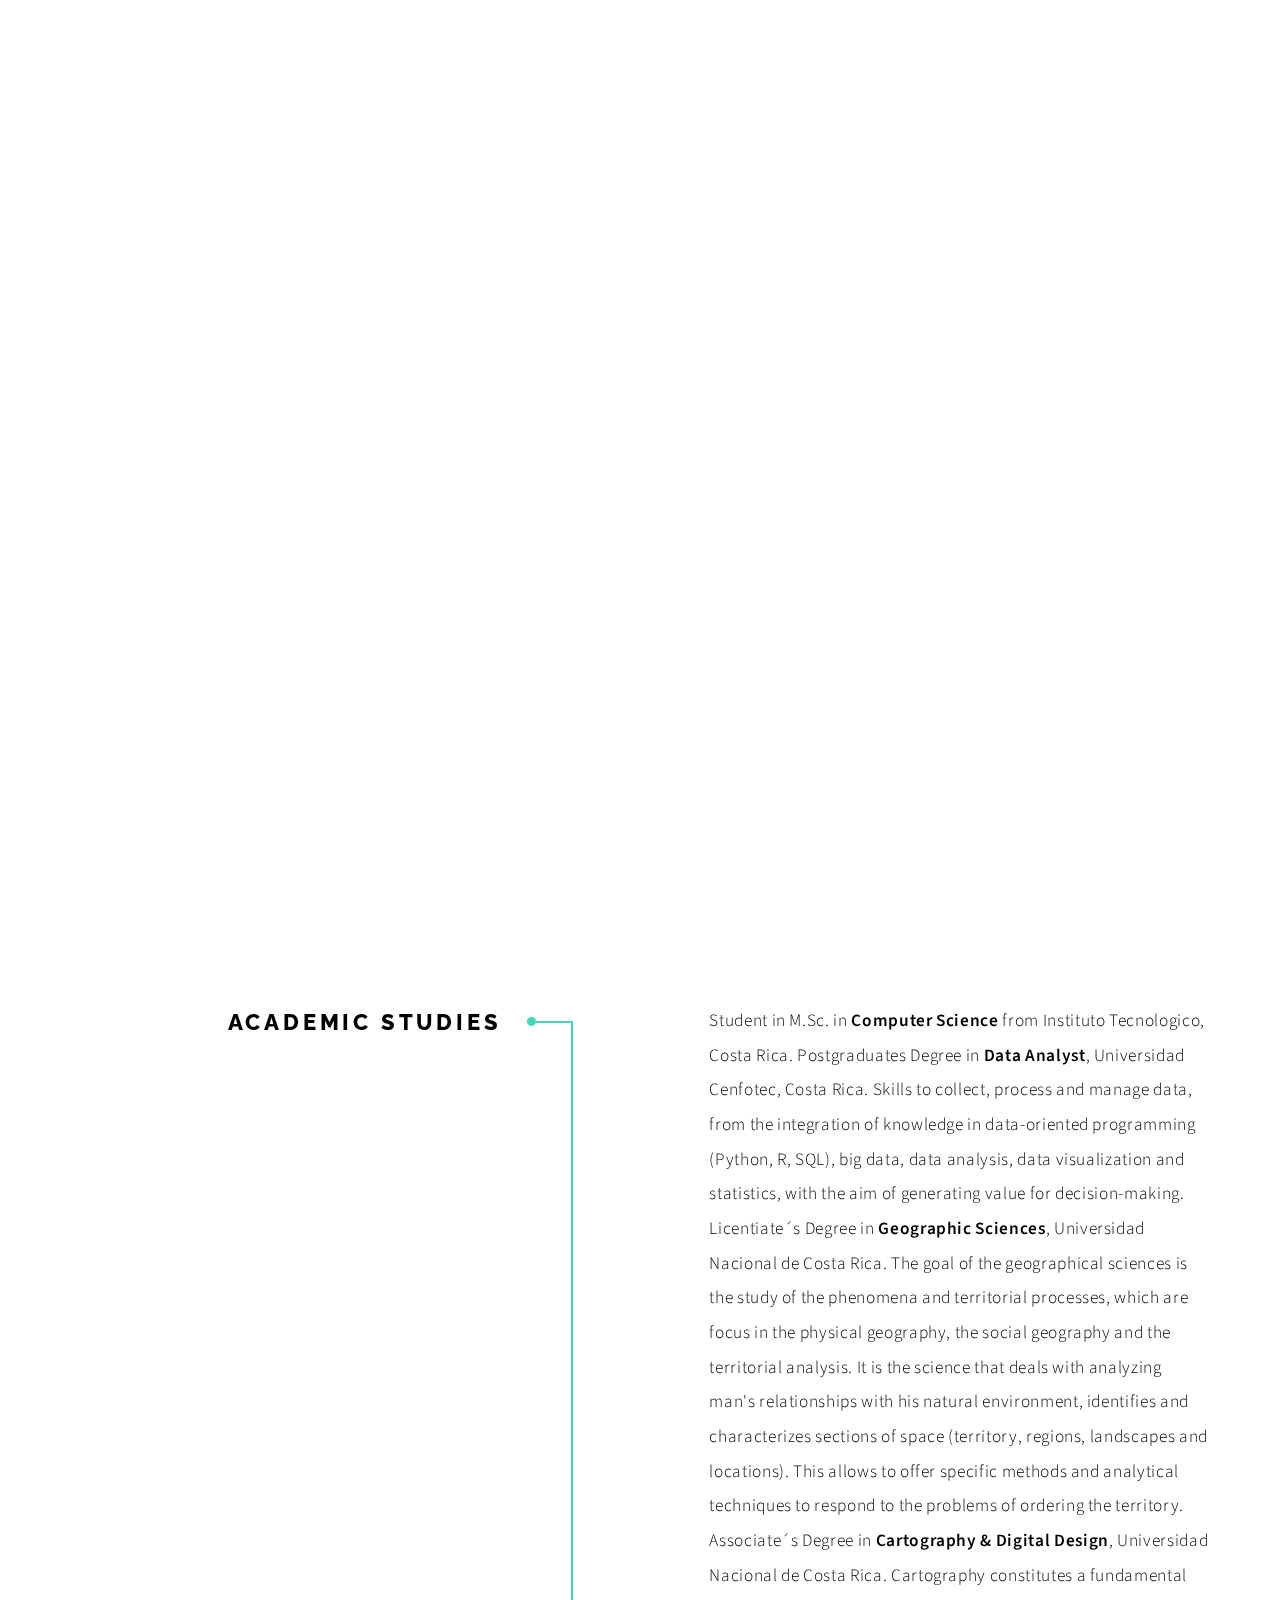
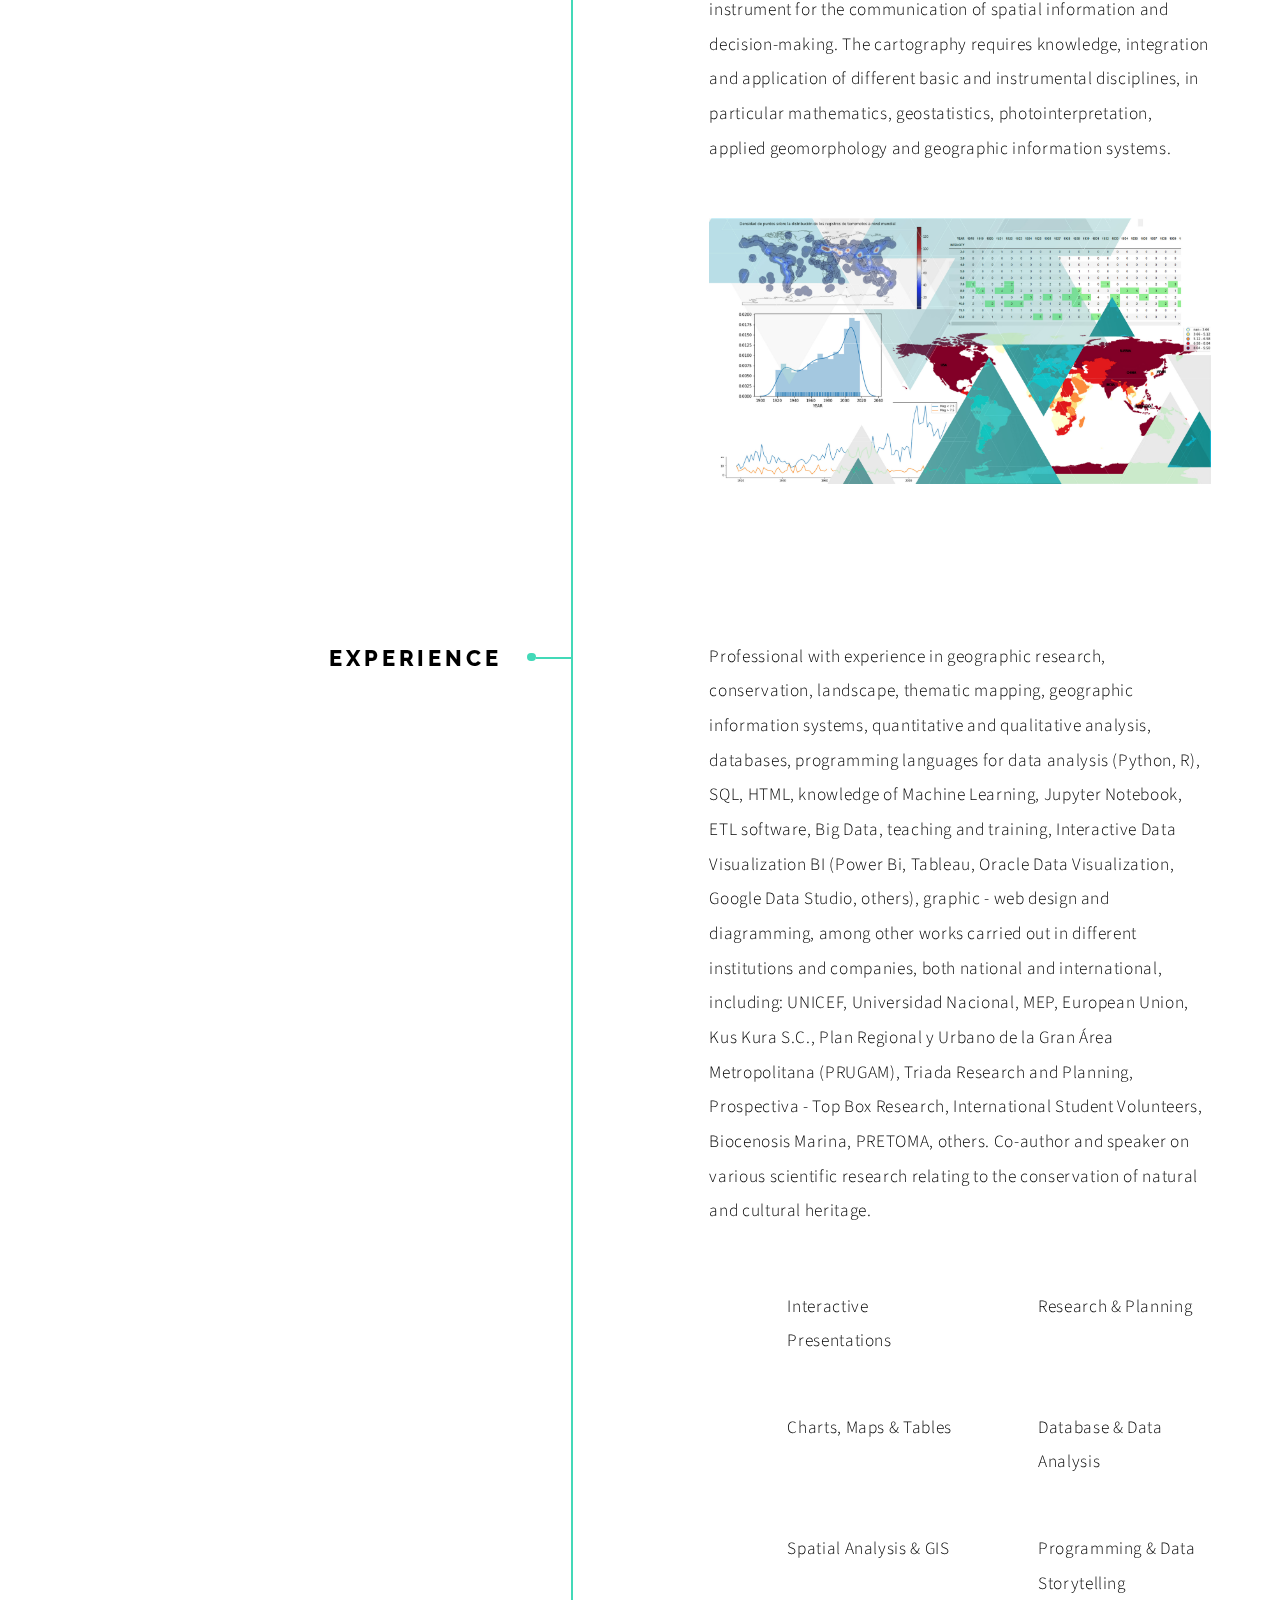
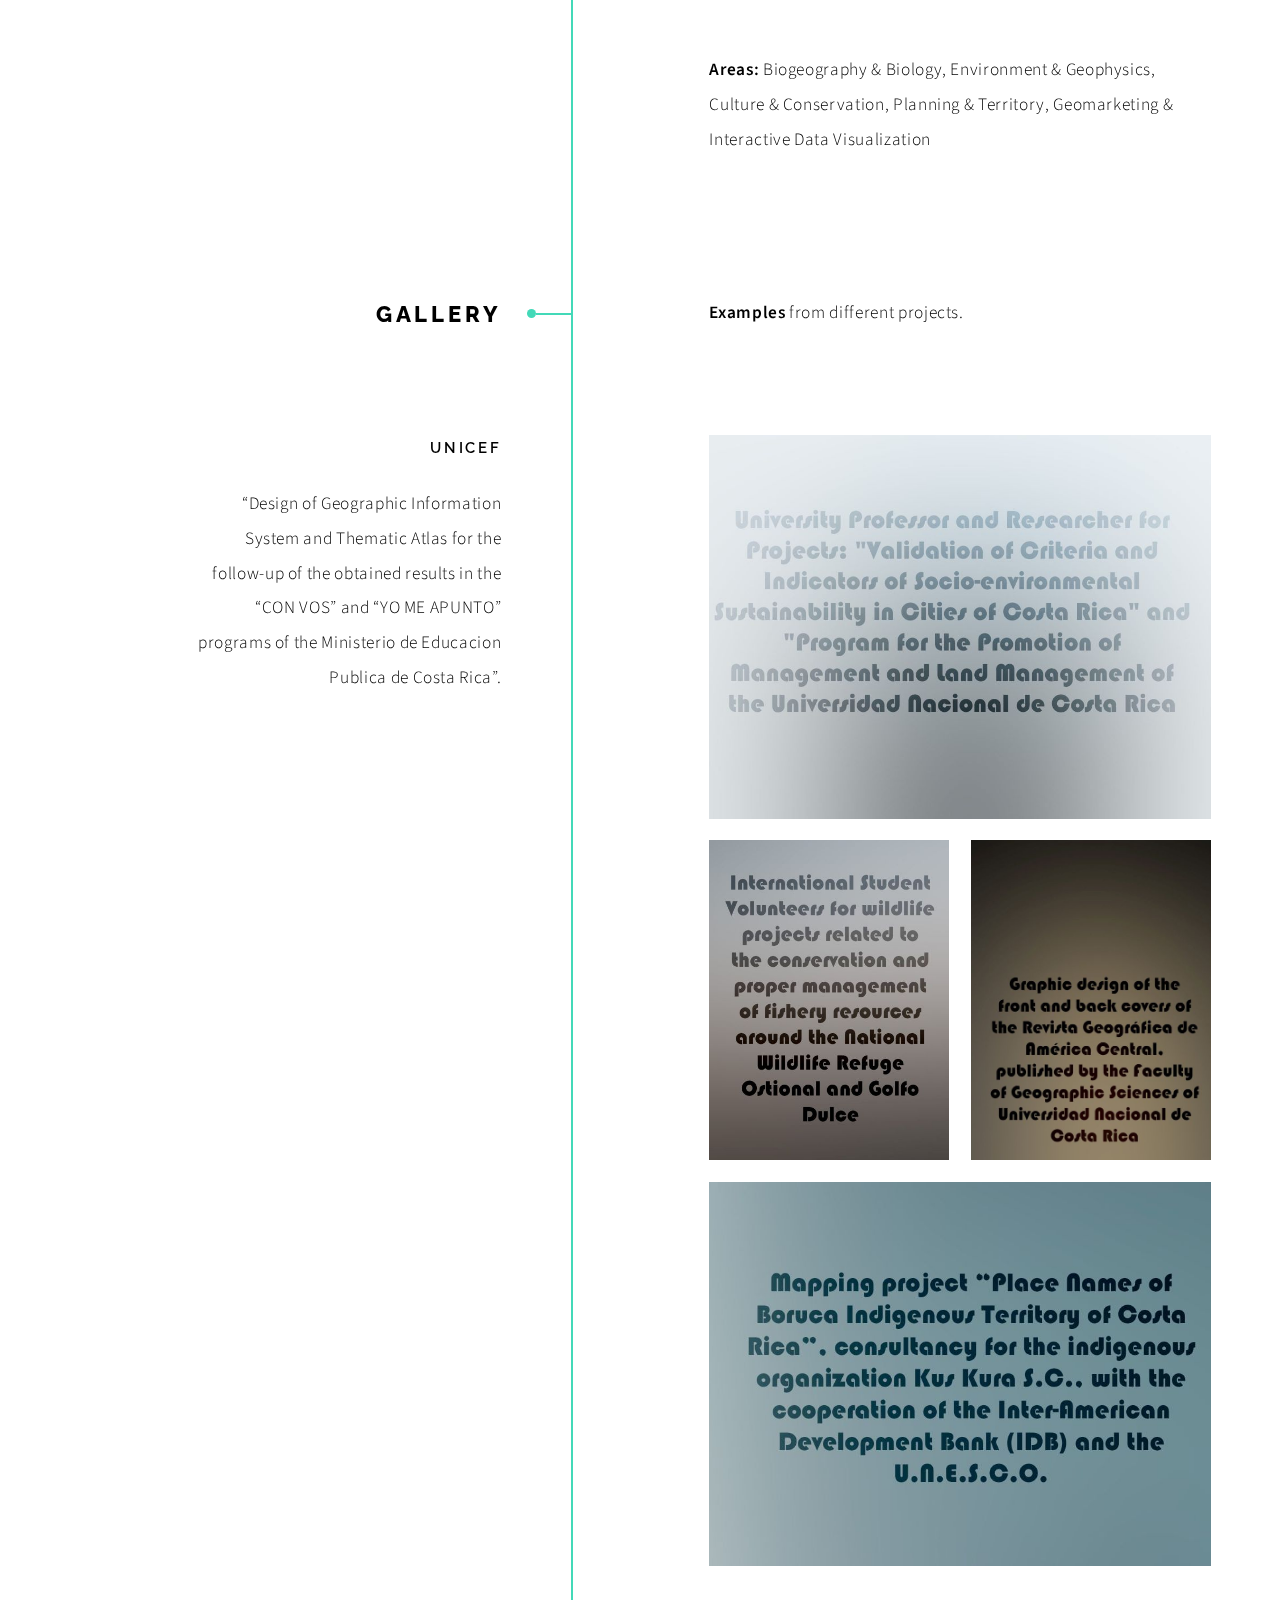
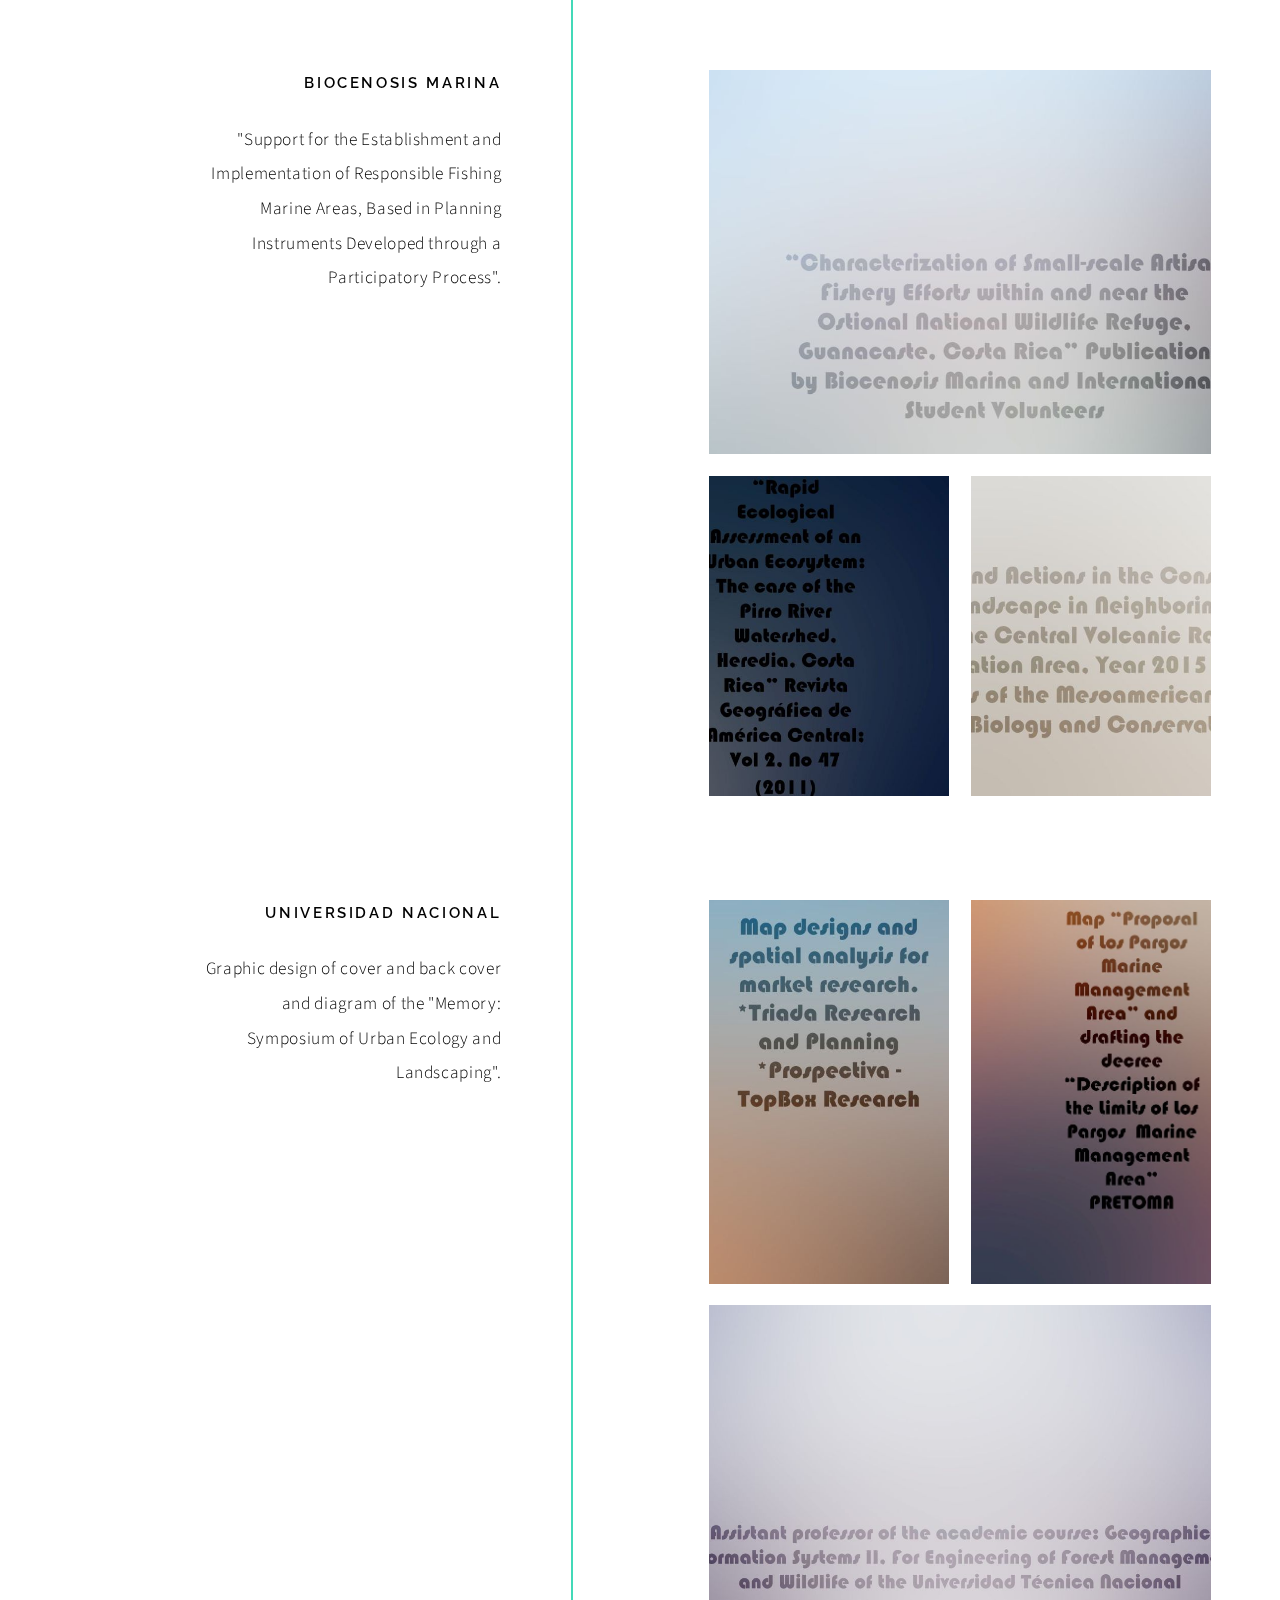
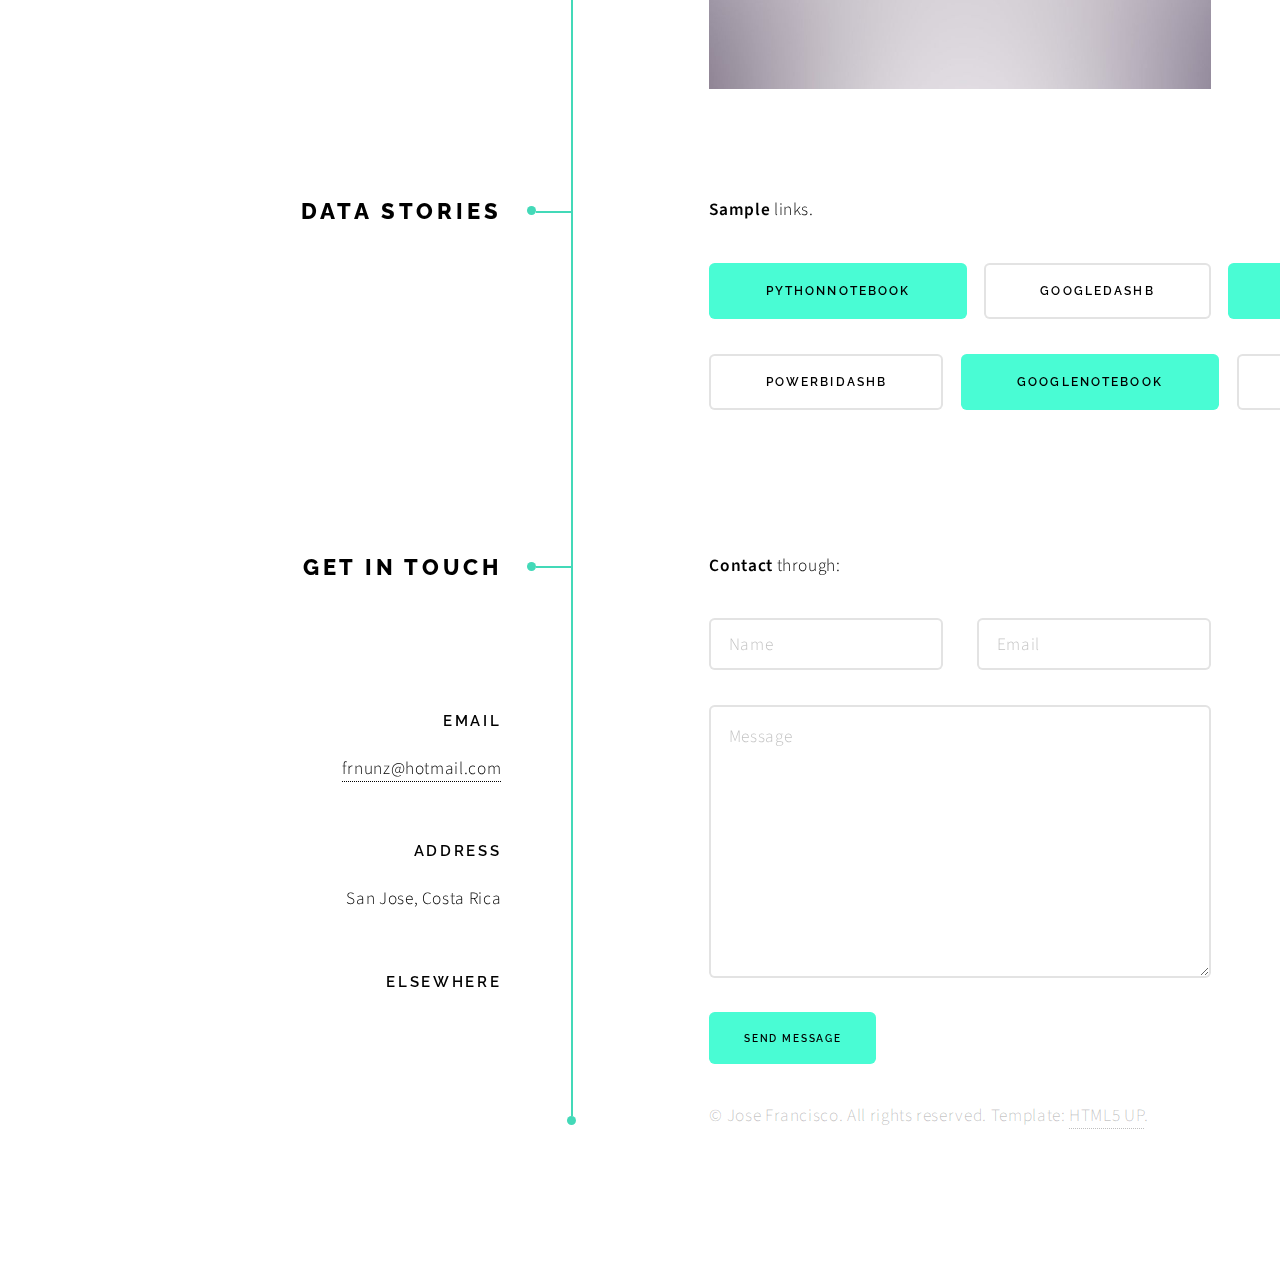
==== index.html @ a0d464d5 "NewChanges" ====
<!DOCTYPE HTML>
<!--
	Paradigm Shift by HTML5 UP
	html5up.net | @ajlkn
	Free for personal and commercial use under the CCA 3.0 license (html5up.net/license)
-->
<html>
	<head>
		<title>Spatial Analysis & Data Analysis: Jose Francisco Nunez Ob</title>
		<meta charset="utf-8" />
		<meta name="viewport" content="width=device-width, initial-scale=1, user-scalable=no" />
		<meta name="description" content="Research in Environment & Conservation, Geomarketing, Geophysical Analysis, Cartography, Geographic Information Systems (GIS), Remote Sensing,  Global Positioning Systems(GPS), Graphic Design, Photography, Databases and Interactive Data Visualization." />
		<meta name="keywords" content="Consultant, Environment & Conservation, Geomarketing, Geophysical Analysis, Cartography, Geographic Information Systems (GIS), Remote Sensing,  Global Positioning Systems(GPS), Graphic Design, Photography, Databases and Interactive Data Visualization" />
		<link rel="stylesheet" href="assets/css/main.css" />
	</head>
	<body class="is-preload">

		<!-- Wrapper -->
			<div id="wrapper">

				<!-- Intro -->
					<section class="intro">
						<header>
							<h1>Jose Francisco<br>Nuñez Obando</h1>
							<h2>Consultant</h2>
							<p>Data Analyst, Geographer, Cartographer & Digital Designer</p>
							<ul class="actions">
								<li><a href="#first" class="arrow scrolly"><span class="label">Next</span></a></li>
							</ul>
						</header>
						<div class="content">
							<span class="image fill" data-position="center"><img src="images/pic01.jpg" alt="" /></span>
						</div>
					</section>

				<!-- Section -->
					<section id="first">
						<header>
							<h2>Academic Studies</h2>
						</header>
						<div class="content">
							<p>Student in M.Sc. in <strong>Computer Science</strong> from Instituto Tecnologico, Costa Rica. Postgraduates Degree in <strong>Data Analyst</strong>, Universidad Cenfotec, Costa Rica. Skills to collect, process and manage data, from the integration of knowledge in data-oriented programming (Python, R, SQL), big data, data analysis, data visualization and statistics, with the aim of generating value for decision-making. Licentiate´s Degree in <strong>Geographic Sciences</strong>, Universidad Nacional de Costa Rica. The goal of the geographical sciences is the study of the phenomena and territorial processes, which are focus in the physical geography, the social geography and the territorial analysis. It is the science that deals with analyzing man's relationships with his natural environment, identifies and characterizes sections of space (territory, regions, landscapes and locations). This allows to offer specific methods and analytical techniques to respond to the problems of ordering the territory. Associate´s Degree in <strong>Cartography & Digital Design</strong>, Universidad Nacional de Costa Rica. Cartography constitutes a fundamental instrument for the communication of spatial information and decision-making. The cartography requires knowledge, integration and application of different basic and instrumental disciplines, in particular mathematics, geostatistics, photointerpretation, applied geomorphology and geographic information systems.</p>
							<span class="image main"><img src="images/pic02.jpg" alt="" /></span>
						</div>
					</section>

				<!-- Section -->
					<section>
						<header>
							<h2>Experience</h2>
						</header>
						<div class="content">
							<p>Professional with experience in geographic research, conservation, landscape, thematic mapping, geographic information systems, quantitative and qualitative analysis, databases, programming languages for data analysis (Python, R), SQL, HTML, knowledge of Machine Learning, Jupyter Notebook, ETL software, Big Data, teaching and training, Interactive Data Visualization BI (Power Bi, Tableau, Oracle Data Visualization, Google Data Studio, others), graphic - web design and diagramming, among other works carried out in different institutions and companies, both national and international, including: UNICEF, Universidad Nacional, MEP, European Union, Kus Kura S.C., Plan Regional y Urbano de la Gran Área Metropolitana (PRUGAM), Triada Research and Planning, Prospectiva - Top Box Research, International Student Volunteers, Biocenosis Marina, PRETOMA, others. Co-author and speaker on various scientific research relating to the conservation of natural and cultural heritage.</p>
							<ul class="feature-icons">
								<li class="icon fa-laptop">Interactive Presentations</li>
								<li class="icon fa-bolt">Research & Planning</li>
								<li class="icon fa-signal">Charts, Maps & Tables</li>
								<li class="icon fa-gear">Database & Data Analysis</li>
								<li class="icon fa-map-marker">Spatial Analysis & GIS</li>
								<li class="icon fa-code">Programming & Data Storytelling</li>
							</ul>
							<p><strong>Areas: </strong>Biogeography & Biology, Environment & Geophysics, Culture & Conservation, Planning & Territory, Geomarketing & Interactive Data Visualization</p>
						</div>
					</section>

				<!-- Section -->
					<section>
						<header>
							<h2>Gallery</h2>
						</header>
						<div class="content">
							<p><strong>Examples</strong> from different projects.</p>

							<!-- Section -->
								<section>
									<header>
										<h3>UNICEF</h3>
										<p>“Design of Geographic Information System and Thematic Atlas for the follow-up of the obtained results in the “CON VOS” and “YO ME APUNTO” programs of the Ministerio de Educacion Publica de Costa Rica”.</p>
									</header>
									<div class="content">
										<div class="gallery">
											<a href="images/gallery/fulls/01.jpg" class="landscape"><img src="images/gallery/thumbs/01.jpg" alt="" /></a>
											<a href="images/gallery/fulls/02.jpg"><img src="images/gallery/thumbs/02.jpg" alt="" /></a>
											<a href="images/gallery/fulls/03.jpg"><img src="images/gallery/thumbs/03.jpg" alt="" /></a>
											<a href="images/gallery/fulls/04.jpg" class="landscape"><img src="images/gallery/thumbs/04.jpg" alt="" /></a>
										</div>
									</div>
								</section>

							<!-- Section -->
								<section>
									<header>
										<h3>Biocenosis Marina</h3>
										<p>"Support for the Establishment and Implementation of Responsible Fishing Marine Areas, Based in Planning Instruments Developed through a Participatory Process".</p>
									</header>
									<div class="content">
										<div class="gallery">
											<a href="images/gallery/fulls/05.jpg" class="landscape"><img src="images/gallery/thumbs/05.jpg" alt="" /></a>
											<a href="images/gallery/fulls/06.jpg"><img src="images/gallery/thumbs/06.jpg" alt="" /></a>
											<a href="images/gallery/fulls/07.jpg"><img src="images/gallery/thumbs/07.jpg" alt="" /></a>
										</div>
									</div>
								</section>

							<!-- Section -->
								<section>
									<header>
										<h3>Universidad Nacional</h3>
										<p>Graphic design of cover and back cover and diagram of the "Memory: Symposium of Urban Ecology and Landscaping".</p>
									</header>
									<div class="content">
										<div class="gallery">
											<a href="images/gallery/fulls/08.jpg" class="portrait"><img src="images/gallery/thumbs/08.jpg" alt="" /></a>
											<a href="images/gallery/fulls/09.jpg" class="portrait"><img src="images/gallery/thumbs/09.jpg" alt="" /></a>
											<a href="images/gallery/fulls/10.jpg" class="landscape"><img src="images/gallery/thumbs/10.jpg" alt="" /></a>
										</div>
									</div>
								</section>

						</div>
					</section>

				<!-- Section -->
					<section>
						<header>
							<h2>Data Stories</h2>
						</header>
						<div class="content">
							<p><strong>Sample</strong> links.</p>
							<ul class="actions">
								<li><a href="https://nbviewer.jupyter.org/github/geoimaginarte/data-analyst/blob/proyectodeinvestigacion/Terremotos-y-sus-consecuencias.ipynb" target="_blank" class="button primary large">PythonNotebook</a></li>
								<li><a href="https://datastudio.google.com/open/11pcQXB9e_WaqwNdPHcKN9AnKB4J5UQNG" target="_blank" class="button large">GoogleDashb</a></li>
								<li><a href="https://geoimaginarte.github.io/mysite/proyecto" target="_blank" class="button primary large">RMarkdown</a></li>
							</ul>
							<ul class="actions">
								<li><a href="https://app.powerbi.com/view?r=eyJrIjoiY2UzYTM2ZTQtYTNiZi00NTQ3LWEwY2EtMWQwNGRmMzlmZTllIiwidCI6ImRmNDgyNDYxLWEyODItNDAxZi1iN2U0LTkzM2Y3ZGU5ZWM0MiIsImMiOjR9" target="_blank" class="button large">PowerBIDashb</a></li>
								<li><a href="https://geoimaginarte.github.io/projects/bioinfo/" target="_blank" class="button primary large">GoogleNotebook</a></li>
								<li><a href="https://geoimaginarte.github.io/projects/dashboard/" target="_blank" class="button large">RDashboard</a></li>
								
							</ul>
						</div>
					</section>

				<!-- Section -->
					<section>
						<header>
							<h2>Get in touch</h2>
						</header>
					
						<div class="content">
							<p><strong>Contact</strong> through:</p>
							<form id="contact-form-face" class="clearfix" action="email.php" method="post">
								<div class="fields">
									<div class="field half">
										<input type="text" name="name" id="name" placeholder="Name" />
									</div>
									<div class="field half">
										<input type="email" name="email" id="email" placeholder="Email" />
									</div>
									<div class="field">
										<textarea name="message" id="message" placeholder="Message" rows="7"></textarea>
									</div>
								</div>
								<ul class="actions">
									<li><input type="submit" value="Send Message" class="button primary" /></li>
								</ul>
							</form>
						</div>
						
						<footer>
							<ul class="items">
								<li>
									<h3>Email</h3>
									<a href="mailto:frnunz@hotmail.com" target="_blank">frnunz@hotmail.com</a>
								</li>
								<li>
									<h3>Address</h3>
									<span>San Jose, Costa Rica</span>
								</li>
								<li>
									<h3>Elsewhere</h3>
									<ul class="icons">
										<li><a href="https://cr.linkedin.com/in/josé-francisco-núñez-obando-ab6a9156" target="_blank" class="icon fa-linkedin"><span class="label">LinkedIn</span></a></li>
									</ul>
								</li>
							</ul>
						</footer>
					</section>

				<!-- Copyright -->
					<div class="copyright">&copy; Jose Francisco. All rights reserved. Template: <a href="https://html5up.net">HTML5 UP</a>.</div>

			</div>

		<!-- Scripts -->
			<script src="assets/js/jquery.min.js"></script>
			<script src="assets/js/jquery.scrolly.min.js"></script>
			<script src="assets/js/browser.min.js"></script>
			<script src="assets/js/breakpoints.min.js"></script>
			<script src="assets/js/util.js"></script>
			<script src="assets/js/main.js"></script>

	</body>
</html>
---- assets/css/main.css ----
@import url(font-awesome.min.css);
@import url("https://fonts.googleapis.com/css?family=Source+Sans+Pro:300,600,700,300i,600i,700i|Raleway:600,800");

/*
	Paradigm Shift by HTML5 UP
	html5up.net | @ajlkn
	Free for personal and commercial use under the CCA 3.0 license (html5up.net/license)
*/

html, body, div, span, applet, object,
iframe, h1, h2, h3, h4, h5, h6, p, blockquote,
pre, a, abbr, acronym, address, big, cite,
code, del, dfn, em, img, ins, kbd, q, s, samp,
small, strike, strong, sub, sup, tt, var, b,
u, i, center, dl, dt, dd, ol, ul, li, fieldset,
form, label, legend, table, caption, tbody,
tfoot, thead, tr, th, td, article, aside,
canvas, details, embed, figure, figcaption,
footer, header, hgroup, menu, nav, output, ruby,
section, summary, time, mark, audio, video {
	margin: 0;
	padding: 0;
	border: 0;
	font-size: 100%;
	font: inherit;
	vertical-align: baseline;}

article, aside, details, figcaption, figure,
footer, header, hgroup, menu, nav, section {
	display: block;}

body {
	line-height: 1;
}

ol, ul {
	list-style: none;
}

blockquote, q {
	quotes: none;
}

	blockquote:before, blockquote:after, q:before, q:after {
		content: '';
		content: none;
	}

table {
	border-collapse: collapse;
	border-spacing: 0;
}

body {
	-webkit-text-size-adjust: none;
}

mark {
	background-color: transparent;
	color: inherit;
}

input::-moz-focus-inner {
	border: 0;
	padding: 0;
}

input, select, textarea {
	-moz-appearance: none;
	-webkit-appearance: none;
	-ms-appearance: none;
	appearance: none;
}

/* Basic */

	@-ms-viewport {
		width: device-width;
	}

	body {
		-ms-overflow-style: scrollbar;
	}

	@media screen and (max-width: 480px) {

		html, body {
			min-width: 320px;
		}

	}

	html {
		box-sizing: border-box;
	}

	*, *:before, *:after {
		box-sizing: inherit;
	}

	html {
		overflow-x: hidden;
	}

	body {
		background: #ffffff;
		overflow-x: hidden;
	}

		body.is-preload *, body.is-preload *:before, body.is-preload *:after {
			-moz-animation: none !important;
			-webkit-animation: none !important;
			-ms-animation: none !important;
			animation: none !important;
			-moz-transition: none !important;
			-webkit-transition: none !important;
			-ms-transition: none !important;
			transition: none !important;
		}

/* Typography */

	html {
		font-size: 18pt;
	}

		@media screen and (max-width: 1920px) {

			html {
				font-size: 13pt;
			}

		}

		@media screen and (max-width: 1152px) {

			html {
				font-size: 14pt;
			}

		}

		@media screen and (max-width: 736px) {

			html {
				font-size: 12pt;
			}

		}

		@media screen and (max-width: 480px) {

			html {
				font-size: 11pt;
			}

		}

	body {
		background-color: #ffffff;
		color: #000000;
	}

	body, input, select, textarea {
		color: #000000;
		font-family: "Source Sans Pro", Helvetica, sans-serif;
		font-size: 1rem;
		font-weight: 300;
		letter-spacing: 0.0375em;
		line-height: 2;
	}

	a {
		-moz-transition: border-bottom-color 0.25s ease-in-out;
		-webkit-transition: border-bottom-color 0.25s ease-in-out;
		-ms-transition: border-bottom-color 0.25s ease-in-out;
		transition: border-bottom-color 0.25s ease-in-out;
		text-decoration: none;
		color: #000000;
		border-bottom: dotted 1px;
	}

		a:hover {
			text-decoration: none;
			border-bottom-color: transparent;
		}

	strong, b {
		font-weight: 600;
		color: #000000;
	}

	em, i {
		font-style: italic;
	}

	p {
		margin: 0 0 2rem 0;
	}

	h1, h2, h3, h4, h5, h6 {
		color: #000000;
		font-family: "Raleway", Helvetica, sans-serif;
		font-weight: 600;
		letter-spacing: 0.175em;
		line-height: 1.75;
		margin: 0 0 1.5rem 0;
		text-transform: uppercase;
	}

		h1 a, h2 a, h3 a, h4 a, h5 a, h6 a {
			color: inherit;
			text-decoration: none;
		}

	h1 {
		font-family: "Source Sans Pro", Helvetica, sans-serif;
		font-size: 5rem;
		font-weight: 700;
		letter-spacing: -0.05em;
		line-height: 1.1;
		margin: 0 0 1.5rem 0;
		text-transform: none;
	}

	h2 {
		font-size: 1.25rem;
		font-weight: 800;
		margin: 0 0 2rem 0;
	}

	h3 {
		font-size: 0.875rem;
	}

	h4 {
		font-size: 0.875rem;
	}

	h5 {
		font-size: 0.75rem;
	}

	h6 {
		font-size: 0.625rem;
	}

	@media screen and (max-width: 736px) {

		h1 {
			font-size: 4.5rem;
			line-height: 1.1;
		}

		h2 {
			font-size: 1.25rem;
			line-height: 1.7;
		}

		h3 {
			font-size: 0.9rem;
		}

		h4 {
			font-size: 0.75rem;
		}

		h5 {
			font-size: 0.675rem;
		}

	}

	@media screen and (max-width: 360px) {

		h1 {
			font-size: 3.75rem;
		}

		h2 {
			font-size: 1.125rem;
		}

		h3 {
			font-size: 0.8rem;
		}

		h4 {
			font-size: 0.675rem;
		}

		h5 {
			font-size: 0.675rem;
		}

	}

	sub {
		font-size: 0.8rem;
		position: relative;
		top: 0.5rem;
	}

	sup {
		font-size: 0.8rem;
		position: relative;
		top: -0.5rem;
	}

	blockquote {
		border-left: solid 0.5rem rgba(144, 144, 144, 0.25);
		font-style: italic;
		margin: 0 0 2rem 0;
		padding: 1rem 0 1rem 2rem;
	}

	code {
		background: rgba(144, 144, 144, 0.1);
		border-radius: 0.325rem;
		font-family: "Courier New", monospace;
		font-size: 0.9rem;
		margin: 0 0.25rem;
		padding: 0.25rem 0.65rem;
	}

	pre {
		-webkit-overflow-scrolling: touch;
		font-family: "Courier New", monospace;
		font-size: 0.9rem;
		margin: 0 0 2rem 0;
		width: 100%;
	}

		pre code {
			display: block;
			line-height: 1.75;
			padding: 1rem 1.5rem;
			overflow-x: auto;
		}

	hr {
		border: 0;
		border-bottom: solid 2px rgba(144, 144, 144, 0.25);
		margin: 3rem 0;
	}

		hr.major {
			margin: 5rem 0;
		}

		@media screen and (max-width: 736px) {

			hr.major {
				margin: 3rem 0;
			}

		}

/* Row */

	.row {
		display: flex;
		flex-wrap: wrap;
		box-sizing: border-box;
		align-items: stretch;
	}

		.row > * {
			box-sizing: border-box;
		}

		.row.gtr-uniform > * > :last-child {
			margin-bottom: 0;
		}

		.row.aln-left {
			justify-content: flex-start;
		}

		.row.aln-center {
			justify-content: center;
		}

		.row.aln-right {
			justify-content: flex-end;
		}

		.row.aln-top {
			align-items: flex-start;
		}

		.row.aln-middle {
			align-items: center;
		}

		.row.aln-bottom {
			align-items: flex-end;
		}

		.row > .imp {
			order: -1;
		}

		.row > .col-1 {
			width: 8.3333333333%;
		}

		.row > .off-1 {
			margin-left: 8.3333333333%;
		}

		.row > .col-2 {
			width: 16.6666666667%;
		}

		.row > .off-2 {
			margin-left: 16.6666666667%;
		}

		.row > .col-3 {
			width: 25%;
		}

		.row > .off-3 {
			margin-left: 25%;
		}

		.row > .col-4 {
			width: 33.3333333333%;
		}

		.row > .off-4 {
			margin-left: 33.3333333333%;
		}

		.row > .col-5 {
			width: 41.6666666667%;
		}

		.row > .off-5 {
			margin-left: 41.6666666667%;
		}

		.row > .col-6 {
			width: 50%;
		}

		.row > .off-6 {
			margin-left: 50%;
		}

		.row > .col-7 {
			width: 58.3333333333%;
		}

		.row > .off-7 {
			margin-left: 58.3333333333%;
		}

		.row > .col-8 {
			width: 66.6666666667%;
		}

		.row > .off-8 {
			margin-left: 66.6666666667%;
		}

		.row > .col-9 {
			width: 75%;
		}

		.row > .off-9 {
			margin-left: 75%;
		}

		.row > .col-10 {
			width: 83.3333333333%;
		}

		.row > .off-10 {
			margin-left: 83.3333333333%;
		}

		.row > .col-11 {
			width: 91.6666666667%;
		}

		.row > .off-11 {
			margin-left: 91.6666666667%;
		}

		.row > .col-12 {
			width: 100%;
		}

		.row > .off-12 {
			margin-left: 100%;
		}

		.row.gtr-0 {
			margin-top: 0;
			margin-left: 0rem;
		}

			.row.gtr-0 > * {
				padding: 0 0 0 0rem;
			}

			.row.gtr-0.gtr-uniform {
				margin-top: 0rem;
			}

				.row.gtr-0.gtr-uniform > * {
					padding-top: 0rem;
				}

		.row.gtr-25 {
			margin-top: 0;
			margin-left: -0.5rem;
		}

			.row.gtr-25 > * {
				padding: 0 0 0 0.5rem;
			}

			.row.gtr-25.gtr-uniform {
				margin-top: -0.5rem;
			}

				.row.gtr-25.gtr-uniform > * {
					padding-top: 0.5rem;
				}

		.row.gtr-50 {
			margin-top: 0;
			margin-left: -1rem;
		}

			.row.gtr-50 > * {
				padding: 0 0 0 1rem;
			}

			.row.gtr-50.gtr-uniform {
				margin-top: -1rem;
			}

				.row.gtr-50.gtr-uniform > * {
					padding-top: 1rem;
				}

		.row {
			margin-top: 0;
			margin-left: -2rem;
		}

			.row > * {
				padding: 0 0 0 2rem;
			}

			.row.gtr-uniform {
				margin-top: -2rem;
			}

				.row.gtr-uniform > * {
					padding-top: 2rem;
				}

		.row.gtr-150 {
			margin-top: 0;
			margin-left: -3rem;
		}

			.row.gtr-150 > * {
				padding: 0 0 0 3rem;
			}

			.row.gtr-150.gtr-uniform {
				margin-top: -3rem;
			}

				.row.gtr-150.gtr-uniform > * {
					padding-top: 3rem;
				}

		.row.gtr-200 {
			margin-top: 0;
			margin-left: -4rem;
		}

			.row.gtr-200 > * {
				padding: 0 0 0 4rem;
			}

			.row.gtr-200.gtr-uniform {
				margin-top: -4rem;
			}

				.row.gtr-200.gtr-uniform > * {
					padding-top: 4rem;
				}

		@media screen and (max-width: 1920px) {

			.row {
				display: flex;
				flex-wrap: wrap;
				box-sizing: border-box;
				align-items: stretch;
			}

				.row > * {
					box-sizing: border-box;
				}

				.row.gtr-uniform > * > :last-child {
					margin-bottom: 0;
				}

				.row.aln-left {
					justify-content: flex-start;
				}

				.row.aln-center {
					justify-content: center;
				}

				.row.aln-right {
					justify-content: flex-end;
				}

				.row.aln-top {
					align-items: flex-start;
				}

				.row.aln-middle {
					align-items: center;
				}

				.row.aln-bottom {
					align-items: flex-end;
				}

				.row > .imp-xlarge {
					order: -1;
				}

				.row > .col-1-xlarge {
					width: 8.3333333333%;
				}

				.row > .off-1-xlarge {
					margin-left: 8.3333333333%;
				}

				.row > .col-2-xlarge {
					width: 16.6666666667%;
				}

				.row > .off-2-xlarge {
					margin-left: 16.6666666667%;
				}

				.row > .col-3-xlarge {
					width: 25%;
				}

				.row > .off-3-xlarge {
					margin-left: 25%;
				}

				.row > .col-4-xlarge {
					width: 33.3333333333%;
				}

				.row > .off-4-xlarge {
					margin-left: 33.3333333333%;
				}

				.row > .col-5-xlarge {
					width: 41.6666666667%;
				}

				.row > .off-5-xlarge {
					margin-left: 41.6666666667%;
				}

				.row > .col-6-xlarge {
					width: 50%;
				}

				.row > .off-6-xlarge {
					margin-left: 50%;
				}

				.row > .col-7-xlarge {
					width: 58.3333333333%;
				}

				.row > .off-7-xlarge {
					margin-left: 58.3333333333%;
				}

				.row > .col-8-xlarge {
					width: 66.6666666667%;
				}

				.row > .off-8-xlarge {
					margin-left: 66.6666666667%;
				}

				.row > .col-9-xlarge {
					width: 75%;
				}

				.row > .off-9-xlarge {
					margin-left: 75%;
				}

				.row > .col-10-xlarge {
					width: 83.3333333333%;
				}

				.row > .off-10-xlarge {
					margin-left: 83.3333333333%;
				}

				.row > .col-11-xlarge {
					width: 91.6666666667%;
				}

				.row > .off-11-xlarge {
					margin-left: 91.6666666667%;
				}

				.row > .col-12-xlarge {
					width: 100%;
				}

				.row > .off-12-xlarge {
					margin-left: 100%;
				}

				.row.gtr-0 {
					margin-top: 0;
					margin-left: 0rem;
				}

					.row.gtr-0 > * {
						padding: 0 0 0 0rem;
					}

					.row.gtr-0.gtr-uniform {
						margin-top: 0rem;
					}

						.row.gtr-0.gtr-uniform > * {
							padding-top: 0rem;
						}

				.row.gtr-25 {
					margin-top: 0;
					margin-left: -0.5rem;
				}

					.row.gtr-25 > * {
						padding: 0 0 0 0.5rem;
					}

					.row.gtr-25.gtr-uniform {
						margin-top: -0.5rem;
					}

						.row.gtr-25.gtr-uniform > * {
							padding-top: 0.5rem;
						}

				.row.gtr-50 {
					margin-top: 0;
					margin-left: -1rem;
				}

					.row.gtr-50 > * {
						padding: 0 0 0 1rem;
					}

					.row.gtr-50.gtr-uniform {
						margin-top: -1rem;
					}

						.row.gtr-50.gtr-uniform > * {
							padding-top: 1rem;
						}

				.row {
					margin-top: 0;
					margin-left: -2rem;
				}

					.row > * {
						padding: 0 0 0 2rem;
					}

					.row.gtr-uniform {
						margin-top: -2rem;
					}

						.row.gtr-uniform > * {
							padding-top: 2rem;
						}

				.row.gtr-150 {
					margin-top: 0;
					margin-left: -3rem;
				}

					.row.gtr-150 > * {
						padding: 0 0 0 3rem;
					}

					.row.gtr-150.gtr-uniform {
						margin-top: -3rem;
					}

						.row.gtr-150.gtr-uniform > * {
							padding-top: 3rem;
						}

				.row.gtr-200 {
					margin-top: 0;
					margin-left: -4rem;
				}

					.row.gtr-200 > * {
						padding: 0 0 0 4rem;
					}

					.row.gtr-200.gtr-uniform {
						margin-top: -4rem;
					}

						.row.gtr-200.gtr-uniform > * {
							padding-top: 4rem;
						}

		}

		@media screen and (max-width: 1280px) {

			.row {
				display: flex;
				flex-wrap: wrap;
				box-sizing: border-box;
				align-items: stretch;
			}

				.row > * {
					box-sizing: border-box;
				}

				.row.gtr-uniform > * > :last-child {
					margin-bottom: 0;
				}

				.row.aln-left {
					justify-content: flex-start;
				}

				.row.aln-center {
					justify-content: center;
				}

				.row.aln-right {
					justify-content: flex-end;
				}

				.row.aln-top {
					align-items: flex-start;
				}

				.row.aln-middle {
					align-items: center;
				}

				.row.aln-bottom {
					align-items: flex-end;
				}

				.row > .imp-large {
					order: -1;
				}

				.row > .col-1-large {
					width: 8.3333333333%;
				}

				.row > .off-1-large {
					margin-left: 8.3333333333%;
				}

				.row > .col-2-large {
					width: 16.6666666667%;
				}

				.row > .off-2-large {
					margin-left: 16.6666666667%;
				}

				.row > .col-3-large {
					width: 25%;
				}

				.row > .off-3-large {
					margin-left: 25%;
				}

				.row > .col-4-large {
					width: 33.3333333333%;
				}

				.row > .off-4-large {
					margin-left: 33.3333333333%;
				}

				.row > .col-5-large {
					width: 41.6666666667%;
				}

				.row > .off-5-large {
					margin-left: 41.6666666667%;
				}

				.row > .col-6-large {
					width: 50%;
				}

				.row > .off-6-large {
					margin-left: 50%;
				}

				.row > .col-7-large {
					width: 58.3333333333%;
				}

				.row > .off-7-large {
					margin-left: 58.3333333333%;
				}

				.row > .col-8-large {
					width: 66.6666666667%;
				}

				.row > .off-8-large {
					margin-left: 66.6666666667%;
				}

				.row > .col-9-large {
					width: 75%;
				}

				.row > .off-9-large {
					margin-left: 75%;
				}

				.row > .col-10-large {
					width: 83.3333333333%;
				}

				.row > .off-10-large {
					margin-left: 83.3333333333%;
				}

				.row > .col-11-large {
					width: 91.6666666667%;
				}

				.row > .off-11-large {
					margin-left: 91.6666666667%;
				}

				.row > .col-12-large {
					width: 100%;
				}

				.row > .off-12-large {
					margin-left: 100%;
				}

				.row.gtr-0 {
					margin-top: 0;
					margin-left: 0rem;
				}

					.row.gtr-0 > * {
						padding: 0 0 0 0rem;
					}

					.row.gtr-0.gtr-uniform {
						margin-top: 0rem;
					}

						.row.gtr-0.gtr-uniform > * {
							padding-top: 0rem;
						}

				.row.gtr-25 {
					margin-top: 0;
					margin-left: -0.375rem;
				}

					.row.gtr-25 > * {
						padding: 0 0 0 0.375rem;
					}

					.row.gtr-25.gtr-uniform {
						margin-top: -0.375rem;
					}

						.row.gtr-25.gtr-uniform > * {
							padding-top: 0.375rem;
						}

				.row.gtr-50 {
					margin-top: 0;
					margin-left: -0.75rem;
				}

					.row.gtr-50 > * {
						padding: 0 0 0 0.75rem;
					}

					.row.gtr-50.gtr-uniform {
						margin-top: -0.75rem;
					}

						.row.gtr-50.gtr-uniform > * {
							padding-top: 0.75rem;
						}

				.row {
					margin-top: 0;
					margin-left: -1.5rem;
				}

					.row > * {
						padding: 0 0 0 1.5rem;
					}

					.row.gtr-uniform {
						margin-top: -1.5rem;
					}

						.row.gtr-uniform > * {
							padding-top: 1.5rem;
						}

				.row.gtr-150 {
					margin-top: 0;
					margin-left: -2.25rem;
				}

					.row.gtr-150 > * {
						padding: 0 0 0 2.25rem;
					}

					.row.gtr-150.gtr-uniform {
						margin-top: -2.25rem;
					}

						.row.gtr-150.gtr-uniform > * {
							padding-top: 2.25rem;
						}

				.row.gtr-200 {
					margin-top: 0;
					margin-left: -3rem;
				}

					.row.gtr-200 > * {
						padding: 0 0 0 3rem;
					}

					.row.gtr-200.gtr-uniform {
						margin-top: -3rem;
					}

						.row.gtr-200.gtr-uniform > * {
							padding-top: 3rem;
						}

		}

		@media screen and (max-width: 1152px) {

			.row {
				display: flex;
				flex-wrap: wrap;
				box-sizing: border-box;
				align-items: stretch;
			}

				.row > * {
					box-sizing: border-box;
				}

				.row.gtr-uniform > * > :last-child {
					margin-bottom: 0;
				}

				.row.aln-left {
					justify-content: flex-start;
				}

				.row.aln-center {
					justify-content: center;
				}

				.row.aln-right {
					justify-content: flex-end;
				}

				.row.aln-top {
					align-items: flex-start;
				}

				.row.aln-middle {
					align-items: center;
				}

				.row.aln-bottom {
					align-items: flex-end;
				}

				.row > .imp-medium {
					order: -1;
				}

				.row > .col-1-medium {
					width: 8.3333333333%;
				}

				.row > .off-1-medium {
					margin-left: 8.3333333333%;
				}

				.row > .col-2-medium {
					width: 16.6666666667%;
				}

				.row > .off-2-medium {
					margin-left: 16.6666666667%;
				}

				.row > .col-3-medium {
					width: 25%;
				}

				.row > .off-3-medium {
					margin-left: 25%;
				}

				.row > .col-4-medium {
					width: 33.3333333333%;
				}

				.row > .off-4-medium {
					margin-left: 33.3333333333%;
				}

				.row > .col-5-medium {
					width: 41.6666666667%;
				}

				.row > .off-5-medium {
					margin-left: 41.6666666667%;
				}

				.row > .col-6-medium {
					width: 50%;
				}

				.row > .off-6-medium {
					margin-left: 50%;
				}

				.row > .col-7-medium {
					width: 58.3333333333%;
				}

				.row > .off-7-medium {
					margin-left: 58.3333333333%;
				}

				.row > .col-8-medium {
					width: 66.6666666667%;
				}

				.row > .off-8-medium {
					margin-left: 66.6666666667%;
				}

				.row > .col-9-medium {
					width: 75%;
				}

				.row > .off-9-medium {
					margin-left: 75%;
				}

				.row > .col-10-medium {
					width: 83.3333333333%;
				}

				.row > .off-10-medium {
					margin-left: 83.3333333333%;
				}

				.row > .col-11-medium {
					width: 91.6666666667%;
				}

				.row > .off-11-medium {
					margin-left: 91.6666666667%;
				}

				.row > .col-12-medium {
					width: 100%;
				}

				.row > .off-12-medium {
					margin-left: 100%;
				}

				.row.gtr-0 {
					margin-top: 0;
					margin-left: 0rem;
				}

					.row.gtr-0 > * {
						padding: 0 0 0 0rem;
					}

					.row.gtr-0.gtr-uniform {
						margin-top: 0rem;
					}

						.row.gtr-0.gtr-uniform > * {
							padding-top: 0rem;
						}

				.row.gtr-25 {
					margin-top: 0;
					margin-left: -0.375rem;
				}

					.row.gtr-25 > * {
						padding: 0 0 0 0.375rem;
					}

					.row.gtr-25.gtr-uniform {
						margin-top: -0.375rem;
					}

						.row.gtr-25.gtr-uniform > * {
							padding-top: 0.375rem;
						}

				.row.gtr-50 {
					margin-top: 0;
					margin-left: -0.75rem;
				}

					.row.gtr-50 > * {
						padding: 0 0 0 0.75rem;
					}

					.row.gtr-50.gtr-uniform {
						margin-top: -0.75rem;
					}

						.row.gtr-50.gtr-uniform > * {
							padding-top: 0.75rem;
						}

				.row {
					margin-top: 0;
					margin-left: -1.5rem;
				}

					.row > * {
						padding: 0 0 0 1.5rem;
					}

					.row.gtr-uniform {
						margin-top: -1.5rem;
					}

						.row.gtr-uniform > * {
							padding-top: 1.5rem;
						}

				.row.gtr-150 {
					margin-top: 0;
					margin-left: -2.25rem;
				}

					.row.gtr-150 > * {
						padding: 0 0 0 2.25rem;
					}

					.row.gtr-150.gtr-uniform {
						margin-top: -2.25rem;
					}

						.row.gtr-150.gtr-uniform > * {
							padding-top: 2.25rem;
						}

				.row.gtr-200 {
					margin-top: 0;
					margin-left: -3rem;
				}

					.row.gtr-200 > * {
						padding: 0 0 0 3rem;
					}

					.row.gtr-200.gtr-uniform {
						margin-top: -3rem;
					}

						.row.gtr-200.gtr-uniform > * {
							padding-top: 3rem;
						}

		}

		@media screen and (max-width: 736px) {

			.row {
				display: flex;
				flex-wrap: wrap;
				box-sizing: border-box;
				align-items: stretch;
			}

				.row > * {
					box-sizing: border-box;
				}

				.row.gtr-uniform > * > :last-child {
					margin-bottom: 0;
				}

				.row.aln-left {
					justify-content: flex-start;
				}

				.row.aln-center {
					justify-content: center;
				}

				.row.aln-right {
					justify-content: flex-end;
				}

				.row.aln-top {
					align-items: flex-start;
				}

				.row.aln-middle {
					align-items: center;
				}

				.row.aln-bottom {
					align-items: flex-end;
				}

				.row > .imp-small {
					order: -1;
				}

				.row > .col-1-small {
					width: 8.3333333333%;
				}

				.row > .off-1-small {
					margin-left: 8.3333333333%;
				}

				.row > .col-2-small {
					width: 16.6666666667%;
				}

				.row > .off-2-small {
					margin-left: 16.6666666667%;
				}

				.row > .col-3-small {
					width: 25%;
				}

				.row > .off-3-small {
					margin-left: 25%;
				}

				.row > .col-4-small {
					width: 33.3333333333%;
				}

				.row > .off-4-small {
					margin-left: 33.3333333333%;
				}

				.row > .col-5-small {
					width: 41.6666666667%;
				}

				.row > .off-5-small {
					margin-left: 41.6666666667%;
				}

				.row > .col-6-small {
					width: 50%;
				}

				.row > .off-6-small {
					margin-left: 50%;
				}

				.row > .col-7-small {
					width: 58.3333333333%;
				}

				.row > .off-7-small {
					margin-left: 58.3333333333%;
				}

				.row > .col-8-small {
					width: 66.6666666667%;
				}

				.row > .off-8-small {
					margin-left: 66.6666666667%;
				}

				.row > .col-9-small {
					width: 75%;
				}

				.row > .off-9-small {
					margin-left: 75%;
				}

				.row > .col-10-small {
					width: 83.3333333333%;
				}

				.row > .off-10-small {
					margin-left: 83.3333333333%;
				}

				.row > .col-11-small {
					width: 91.6666666667%;
				}

				.row > .off-11-small {
					margin-left: 91.6666666667%;
				}

				.row > .col-12-small {
					width: 100%;
				}

				.row > .off-12-small {
					margin-left: 100%;
				}

				.row.gtr-0 {
					margin-top: 0;
					margin-left: 0rem;
				}

					.row.gtr-0 > * {
						padding: 0 0 0 0rem;
					}

					.row.gtr-0.gtr-uniform {
						margin-top: 0rem;
					}

						.row.gtr-0.gtr-uniform > * {
							padding-top: 0rem;
						}

				.row.gtr-25 {
					margin-top: 0;
					margin-left: -0.3125rem;
				}

					.row.gtr-25 > * {
						padding: 0 0 0 0.3125rem;
					}

					.row.gtr-25.gtr-uniform {
						margin-top: -0.3125rem;
					}

						.row.gtr-25.gtr-uniform > * {
							padding-top: 0.3125rem;
						}

				.row.gtr-50 {
					margin-top: 0;
					margin-left: -0.625rem;
				}

					.row.gtr-50 > * {
						padding: 0 0 0 0.625rem;
					}

					.row.gtr-50.gtr-uniform {
						margin-top: -0.625rem;
					}

						.row.gtr-50.gtr-uniform > * {
							padding-top: 0.625rem;
						}

				.row {
					margin-top: 0;
					margin-left: -1.25rem;
				}

					.row > * {
						padding: 0 0 0 1.25rem;
					}

					.row.gtr-uniform {
						margin-top: -1.25rem;
					}

						.row.gtr-uniform > * {
							padding-top: 1.25rem;
						}

				.row.gtr-150 {
					margin-top: 0;
					margin-left: -1.875rem;
				}

					.row.gtr-150 > * {
						padding: 0 0 0 1.875rem;
					}

					.row.gtr-150.gtr-uniform {
						margin-top: -1.875rem;
					}

						.row.gtr-150.gtr-uniform > * {
							padding-top: 1.875rem;
						}

				.row.gtr-200 {
					margin-top: 0;
					margin-left: -2.5rem;
				}

					.row.gtr-200 > * {
						padding: 0 0 0 2.5rem;
					}

					.row.gtr-200.gtr-uniform {
						margin-top: -2.5rem;
					}

						.row.gtr-200.gtr-uniform > * {
							padding-top: 2.5rem;
						}

		}

		@media screen and (max-width: 480px) {

			.row {
				display: flex;
				flex-wrap: wrap;
				box-sizing: border-box;
				align-items: stretch;
			}

				.row > * {
					box-sizing: border-box;
				}

				.row.gtr-uniform > * > :last-child {
					margin-bottom: 0;
				}

				.row.aln-left {
					justify-content: flex-start;
				}

				.row.aln-center {
					justify-content: center;
				}

				.row.aln-right {
					justify-content: flex-end;
				}

				.row.aln-top {
					align-items: flex-start;
				}

				.row.aln-middle {
					align-items: center;
				}

				.row.aln-bottom {
					align-items: flex-end;
				}

				.row > .imp-xsmall {
					order: -1;
				}

				.row > .col-1-xsmall {
					width: 8.3333333333%;
				}

				.row > .off-1-xsmall {
					margin-left: 8.3333333333%;
				}

				.row > .col-2-xsmall {
					width: 16.6666666667%;
				}

				.row > .off-2-xsmall {
					margin-left: 16.6666666667%;
				}

				.row > .col-3-xsmall {
					width: 25%;
				}

				.row > .off-3-xsmall {
					margin-left: 25%;
				}

				.row > .col-4-xsmall {
					width: 33.3333333333%;
				}

				.row > .off-4-xsmall {
					margin-left: 33.3333333333%;
				}

				.row > .col-5-xsmall {
					width: 41.6666666667%;
				}

				.row > .off-5-xsmall {
					margin-left: 41.6666666667%;
				}

				.row > .col-6-xsmall {
					width: 50%;
				}

				.row > .off-6-xsmall {
					margin-left: 50%;
				}

				.row > .col-7-xsmall {
					width: 58.3333333333%;
				}

				.row > .off-7-xsmall {
					margin-left: 58.3333333333%;
				}

				.row > .col-8-xsmall {
					width: 66.6666666667%;
				}

				.row > .off-8-xsmall {
					margin-left: 66.6666666667%;
				}

				.row > .col-9-xsmall {
					width: 75%;
				}

				.row > .off-9-xsmall {
					margin-left: 75%;
				}

				.row > .col-10-xsmall {
					width: 83.3333333333%;
				}

				.row > .off-10-xsmall {
					margin-left: 83.3333333333%;
				}

				.row > .col-11-xsmall {
					width: 91.6666666667%;
				}

				.row > .off-11-xsmall {
					margin-left: 91.6666666667%;
				}

				.row > .col-12-xsmall {
					width: 100%;
				}

				.row > .off-12-xsmall {
					margin-left: 100%;
				}

				.row.gtr-0 {
					margin-top: 0;
					margin-left: 0rem;
				}

					.row.gtr-0 > * {
						padding: 0 0 0 0rem;
					}

					.row.gtr-0.gtr-uniform {
						margin-top: 0rem;
					}

						.row.gtr-0.gtr-uniform > * {
							padding-top: 0rem;
						}

				.row.gtr-25 {
					margin-top: 0;
					margin-left: -0.3125rem;
				}

					.row.gtr-25 > * {
						padding: 0 0 0 0.3125rem;
					}

					.row.gtr-25.gtr-uniform {
						margin-top: -0.3125rem;
					}

						.row.gtr-25.gtr-uniform > * {
							padding-top: 0.3125rem;
						}

				.row.gtr-50 {
					margin-top: 0;
					margin-left: -0.625rem;
				}

					.row.gtr-50 > * {
						padding: 0 0 0 0.625rem;
					}

					.row.gtr-50.gtr-uniform {
						margin-top: -0.625rem;
					}

						.row.gtr-50.gtr-uniform > * {
							padding-top: 0.625rem;
						}

				.row {
					margin-top: 0;
					margin-left: -1.25rem;
				}

					.row > * {
						padding: 0 0 0 1.25rem;
					}

					.row.gtr-uniform {
						margin-top: -1.25rem;
					}

						.row.gtr-uniform > * {
							padding-top: 1.25rem;
						}

				.row.gtr-150 {
					margin-top: 0;
					margin-left: -1.875rem;
				}

					.row.gtr-150 > * {
						padding: 0 0 0 1.875rem;
					}

					.row.gtr-150.gtr-uniform {
						margin-top: -1.875rem;
					}

						.row.gtr-150.gtr-uniform > * {
							padding-top: 1.875rem;
						}

				.row.gtr-200 {
					margin-top: 0;
					margin-left: -2.5rem;
				}

					.row.gtr-200 > * {
						padding: 0 0 0 2.5rem;
					}

					.row.gtr-200.gtr-uniform {
						margin-top: -2.5rem;
					}

						.row.gtr-200.gtr-uniform > * {
							padding-top: 2.5rem;
						}

		}

/* Box */

	.box {
		border: solid 2px rgba(144, 144, 144, 0.25);
		border-radius: 0.325rem;
		margin-bottom: 2rem;
		padding: 1.5rem;
	}

		.box > :last-child {
			margin-bottom: 0;
		}

		.box.alt {
			border: 0;
			border-radius: 0;
			padding: 0;
		}

/* Button */

	input[type="submit"],
	input[type="reset"],
	input[type="button"],
	button,
	.button {
		-moz-appearance: none;
		-webkit-appearance: none;
		-ms-appearance: none;
		appearance: none;
		-moz-transition: background-color 0.25s ease-in-out, box-shadow 0.25s ease-in-out, color 0.25s ease-in-out;
		-webkit-transition: background-color 0.25s ease-in-out, box-shadow 0.25s ease-in-out, color 0.25s ease-in-out;
		-ms-transition: background-color 0.25s ease-in-out, box-shadow 0.25s ease-in-out, color 0.25s ease-in-out;
		transition: background-color 0.25s ease-in-out, box-shadow 0.25s ease-in-out, color 0.25s ease-in-out;
		background-color: transparent;
		border-radius: 0.325rem;
		border: 0;
		box-shadow: inset 0 0 0 2px rgba(144, 144, 144, 0.25);
		color: #000000 !important;
		cursor: pointer;
		display: inline-block;
		font-family: "Raleway", Helvetica, sans-serif;
		font-size: 0.6rem;
		font-weight: 600;
		height: 3rem;
		letter-spacing: 0.175em;
		line-height: 3rem;
		padding: 0 2rem;
		text-align: center;
		text-decoration: none;
		text-transform: uppercase;
		white-space: nowrap;
	}

		input[type="submit"]:hover,
		input[type="reset"]:hover,
		input[type="button"]:hover,
		button:hover,
		.button:hover {
			box-shadow: inset 0 0 0 2px #2ee4bb;
			color: #2ee4bb !important;
		}

		input[type="submit"]:active,
		input[type="reset"]:active,
		input[type="button"]:active,
		button:active,
		.button:active {
			background-color: rgba(73, 252, 212, 0.25);
			box-shadow: inset 0 0 0 2px #2ee4bb;
			color: #2ee4bb !important;
		}

		input[type="submit"].small,
		input[type="reset"].small,
		input[type="button"].small,
		button.small,
		.button.small {
			font-size: 0.5rem;
			height: 2.25rem;
			line-height: 2.25rem;
			padding: 0 1.25rem;
		}

		input[type="submit"].large,
		input[type="reset"].large,
		input[type="button"].large,
		button.large,
		.button.large {
			font-size: 0.7rem;
			height: 3.2625rem;
			line-height: 3.2625rem;
			padding: 0 3.25rem;
		}

		input[type="submit"].wide,
		input[type="reset"].wide,
		input[type="button"].wide,
		button.wide,
		.button.wide {
			min-width: 13rem;
		}

		input[type="submit"].icon:before,
		input[type="reset"].icon:before,
		input[type="button"].icon:before,
		button.icon:before,
		.button.icon:before {
			margin-right: 0.5rem;
		}

		input[type="submit"].fit,
		input[type="reset"].fit,
		input[type="button"].fit,
		button.fit,
		.button.fit {
			width: 100%;
		}

		input[type="submit"].disabled, input[type="submit"]:disabled,
		input[type="reset"].disabled,
		input[type="reset"]:disabled,
		input[type="button"].disabled,
		input[type="button"]:disabled,
		button.disabled,
		button:disabled,
		.button.disabled,
		.button:disabled {
			pointer-events: none;
			opacity: 0.25;
		}

		input[type="submit"].primary,
		input[type="reset"].primary,
		input[type="button"].primary,
		button.primary,
		.button.primary {
			background-color: #49fcd4;
			box-shadow: none;
			color: #000000 !important;
		}

			input[type="submit"].primary:hover,
			input[type="reset"].primary:hover,
			input[type="button"].primary:hover,
			button.primary:hover,
			.button.primary:hover {
				background-color: #93ffe7;
			}

			input[type="submit"].primary:active,
			input[type="reset"].primary:active,
			input[type="button"].primary:active,
			button.primary:active,
			.button.primary:active {
				background-color: #44f2cb;
			}

		@media screen and (max-width: 736px) {

			input[type="submit"],
			input[type="reset"],
			input[type="button"],
			button,
			.button {
				font-size: 0.7rem;
				height: 3.3rem;
				line-height: 3.3rem;
			}

				input[type="submit"].large,
				input[type="reset"].large,
				input[type="button"].large,
				button.large,
				.button.large {
					font-size: 0.8rem;
					height: 3.75rem;
					line-height: 3.75rem;
				}

				input[type="submit"].small,
				input[type="reset"].small,
				input[type="button"].small,
				button.small,
				.button.small {
					font-size: 0.6rem;
					height: 3rem;
					line-height: 3rem;
				}

		}

/* Form */

	form {
		margin: 0 0 2rem 0;
	}

		form > :last-child {
			margin-bottom: 0;
		}

		form > .fields {
			display: -moz-flex;
			display: -webkit-flex;
			display: -ms-flex;
			display: flex;
			-moz-flex-wrap: wrap;
			-webkit-flex-wrap: wrap;
			-ms-flex-wrap: wrap;
			flex-wrap: wrap;
			margin: -2rem 0 2rem -2rem;
			width: calc(100% + 4rem);
		}

			form > .fields > .field {
				-moz-flex-grow: 0;
				-webkit-flex-grow: 0;
				-ms-flex-grow: 0;
				flex-grow: 0;
				-moz-flex-shrink: 0;
				-webkit-flex-shrink: 0;
				-ms-flex-shrink: 0;
				flex-shrink: 0;
				padding: 2rem 0 0 2rem;
				width: calc(100% - 2rem);
			}

				form > .fields > .field > :last-child {
					margin-bottom: 0;
				}

				form > .fields > .field.half {
					width: calc(50% - 1rem);
				}

				form > .fields > .field.third {
					width: calc(100%/3 - 0.6666666667rem);
				}

				form > .fields > .field.quarter {
					width: calc(25% - 0.5rem);
				}

		@media screen and (max-width: 480px) {

			form > .fields {
				margin: -1.5rem 0 2rem -1.5rem;
				width: calc(100% + 3rem);
			}

				form > .fields > .field {
					padding: 1.5rem 0 0 1.5rem;
					width: calc(100% - 1.5rem);
				}

					form > .fields > .field.half {
						width: calc(100% - 1.5rem);
					}

					form > .fields > .field.third {
						width: calc(100% - 1.5rem);
					}

					form > .fields > .field.quarter {
						width: calc(100% - 1.5rem);
					}

		}

	input[type="text"],
	input[type="password"],
	input[type="email"],
	input[type="tel"],
	input[type="search"],
	input[type="url"],
	select,
	textarea {
		-moz-appearance: none;
		-webkit-appearance: none;
		-ms-appearance: none;
		appearance: none;
		border-radius: 0.325rem;
		border: solid 2px rgba(144, 144, 144, 0.25);
		color: inherit;
		display: block;
		outline: 0;
		padding: 0 1rem;
		text-decoration: none;
		width: 100%;
	}

		input[type="text"]:invalid,
		input[type="password"]:invalid,
		input[type="email"]:invalid,
		input[type="tel"]:invalid,
		input[type="search"]:invalid,
		input[type="url"]:invalid,
		select:invalid,
		textarea:invalid {
			box-shadow: none;
		}

		input[type="text"]:focus,
		input[type="password"]:focus,
		input[type="email"]:focus,
		input[type="tel"]:focus,
		input[type="search"]:focus,
		input[type="url"]:focus,
		select:focus,
		textarea:focus {
			border-color: #2ee4bb;
		}

	label {
		color: #000000;
		display: block;
		font-family: "Raleway", Helvetica, sans-serif;
		font-size: 0.75rem;
		font-weight: 600;
		letter-spacing: 0.175em;
		line-height: 1.75;
		margin: 0 0 1rem 0;
		text-transform: uppercase;
	}

	input[type="text"],
	input[type="password"],
	input[type="email"],
	input[type="tel"],
	input[type="search"],
	input[type="url"] {
		height: 3rem;
	}

	select {
		background-image: url("data:image/svg+xml;charset=utf8,%3Csvg xmlns='http://www.w3.org/2000/svg' width='40' height='40' preserveAspectRatio='none' viewBox='0 0 40 40'%3E%3Cpath d='M9.4,12.3l10.4,10.4l10.4-10.4c0.2-0.2,0.5-0.4,0.9-0.4c0.3,0,0.6,0.1,0.9,0.4l3.3,3.3c0.2,0.2,0.4,0.5,0.4,0.9 c0,0.4-0.1,0.6-0.4,0.9L20.7,31.9c-0.2,0.2-0.5,0.4-0.9,0.4c-0.3,0-0.6-0.1-0.9-0.4L4.3,17.3c-0.2-0.2-0.4-0.5-0.4-0.9 c0-0.4,0.1-0.6,0.4-0.9l3.3-3.3c0.2-0.2,0.5-0.4,0.9-0.4S9.1,12.1,9.4,12.3z' fill='rgba(144, 144, 144, 0.25)' /%3E%3C/svg%3E");
		background-position: calc(100% - 1rem) center;
		background-repeat: no-repeat;
		background-size: 1.25rem;
		height: 3rem;
		padding-right: 3rem;
		text-overflow: ellipsis;
	}

		select option {
			background-color: #ffffff;
			color: #000000;
		}

		select:focus::-ms-value {
			background-color: transparent;
		}

		select::-ms-expand {
			display: none;
		}

	textarea {
		padding: 0.75rem 1rem;
	}

	input[type="checkbox"],
	input[type="radio"] {
		-moz-appearance: none;
		-webkit-appearance: none;
		-ms-appearance: none;
		appearance: none;
		display: block;
		float: left;
		margin-right: -2rem;
		opacity: 0;
		width: 1rem;
		z-index: -1;
	}

		input[type="checkbox"] + label,
		input[type="radio"] + label {
			text-decoration: none;
			color: #000000;
			cursor: pointer;
			display: inline-block;
			font-family: "Source Sans Pro", Helvetica, sans-serif;
			font-size: 1rem;
			font-weight: 300;
			letter-spacing: 0.0375em;
			padding-left: 2.675rem;
			padding-right: 0.875rem;
			position: relative;
			text-transform: none;
		}

			input[type="checkbox"] + label:before,
			input[type="radio"] + label:before {
				-moz-osx-font-smoothing: grayscale;
				-webkit-font-smoothing: antialiased;
				font-family: FontAwesome;
				font-style: normal;
				font-weight: normal;
				text-transform: none !important;
			}

			input[type="checkbox"] + label:before,
			input[type="radio"] + label:before {
				border-radius: 0.325rem;
				border: solid 2px rgba(144, 144, 144, 0.25);
				content: '';
				display: inline-block;
				height: 1.8rem;
				left: 0;
				line-height: 1.725rem;
				position: absolute;
				text-align: center;
				top: -0.15rem;
				width: 1.8rem;
			}

		input[type="checkbox"]:checked + label:before,
		input[type="radio"]:checked + label:before {
			content: '\f00c';
			background-color: #49fcd4;
			border-color: #49fcd4;
			color: #ffffff;
		}

		input[type="checkbox"]:focus + label:before,
		input[type="radio"]:focus + label:before {
			border-color: #49fcd4;
			box-shadow: 0 0 0 1px #49fcd4;
		}

	input[type="checkbox"] + label:before {
		border-radius: 0.325rem;
	}

	input[type="radio"] + label:before {
		border-radius: 100%;
	}

	::-webkit-input-placeholder {
		opacity: 1.0;
		color: rgba(0, 0, 0, 0.25) !important;
	}

	:-moz-placeholder {
		opacity: 1.0;
		color: rgba(0, 0, 0, 0.25) !important;
	}

	::-moz-placeholder {
		opacity: 1.0;
		color: rgba(0, 0, 0, 0.25) !important;
	}

	:-ms-input-placeholder {
		opacity: 1.0;
		color: rgba(0, 0, 0, 0.25) !important;
	}

	@media screen and (max-width: 736px) {

		label {
			font-size: 0.675rem;
		}

		input[type="checkbox"] + label,
		input[type="radio"] + label {
			font-size: 1rem;
		}

	}

	@media screen and (max-width: 360px) {

		label {
			font-size: 0.675rem;
		}

		input[type="checkbox"] + label,
		input[type="radio"] + label {
			font-size: 1rem;
		}

	}

/* Icon */

	.icon {
		text-decoration: none;
		border-bottom: none;
		position: relative;
	}

		.icon:before {
			-moz-osx-font-smoothing: grayscale;
			-webkit-font-smoothing: antialiased;
			font-family: FontAwesome;
			font-style: normal;
			font-weight: normal;
			text-transform: none !important;
		}

		.icon > .label {
			display: none;
		}

/* Image */

	.image {
		border: 0;
		display: inline-block;
		position: relative;
	}

		.image img {
			display: block;
		}

		.image[data-position] img {
			-moz-object-fit: cover;
			-webkit-object-fit: cover;
			-ms-object-fit: cover;
			object-fit: cover;
			display: block;
			position: absolute;
			top: 0;
			left: 0;
			width: 100%;
			height: 100%;
		}

		.image[data-position="top left"] img {
			-moz-object-position: top left;
			-webkit-object-position: top left;
			-ms-object-position: top left;
			object-position: top left;
		}

		.image[data-position="top"] img {
			-moz-object-position: top;
			-webkit-object-position: top;
			-ms-object-position: top;
			object-position: top;
		}

		.image[data-position="top right"] img {
			-moz-object-position: top right;
			-webkit-object-position: top right;
			-ms-object-position: top right;
			object-position: top right;
		}

		.image[data-position="right"] img {
			-moz-object-position: right;
			-webkit-object-position: right;
			-ms-object-position: right;
			object-position: right;
		}

		.image[data-position="bottom right"] img {
			-moz-object-position: bottom right;
			-webkit-object-position: bottom right;
			-ms-object-position: bottom right;
			object-position: bottom right;
		}

		.image[data-position="bottom"] img {
			-moz-object-position: bottom;
			-webkit-object-position: bottom;
			-ms-object-position: bottom;
			object-position: bottom;
		}

		.image[data-position="bottom left"] img {
			-moz-object-position: bottom left;
			-webkit-object-position: bottom left;
			-ms-object-position: bottom left;
			object-position: bottom left;
		}

		.image[data-position="left"] img {
			-moz-object-position: left;
			-webkit-object-position: left;
			-ms-object-position: left;
			object-position: left;
		}

		.image[data-position="center"] img {
			-moz-object-position: center;
			-webkit-object-position: center;
			-ms-object-position: center;
			object-position: center;
		}

		.image[data-position="25% 25%"] img {
			-moz-object-position: 25% 25%;
			-webkit-object-position: 25% 25%;
			-ms-object-position: 25% 25%;
			object-position: 25% 25%;
		}

		.image[data-position="75% 25%"] img {
			-moz-object-position: 75% 25%;
			-webkit-object-position: 75% 25%;
			-ms-object-position: 75% 25%;
			object-position: 75% 25%;
		}

		.image[data-position="75% 75%"] img {
			-moz-object-position: 75% 75%;
			-webkit-object-position: 75% 75%;
			-ms-object-position: 75% 75%;
			object-position: 75% 75%;
		}

		.image[data-position="25% 75%"] img {
			-moz-object-position: 25% 75%;
			-webkit-object-position: 25% 75%;
			-ms-object-position: 25% 75%;
			object-position: 25% 75%;
		}

		.image.left, .image.right {
			max-width: 40%;
		}

			.image.left img, .image.right img {
				width: 100%;
			}

		.image.left {
			float: left;
			margin: 0 2rem 2rem 0;
			top: 0.25rem;
		}

		.image.right {
			float: right;
			margin: 0 0 2rem 2rem;
			top: 0.25rem;
		}

		.image.fit {
			display: block;
			margin: 0 0 2rem 0;
			width: 100%;
		}

			.image.fit img {
				width: 100%;
			}

		.image.main {
			display: block;
			margin: 3rem 0;
			width: 100%;
		}

			.image.main img {
				width: 100%;
			}

			.image.main:first-child {
				margin-top: 0;
			}

		.image.fill {
			height: 100%;
			left: 0;
			position: absolute;
			top: 0;
			width: 100%;
		}

			.image.fill img {
				height: 100%;
				left: 0;
				position: absolute;
				top: 0;
				width: 100%;
			}

/* List */

	ol {
		list-style: decimal;
		margin: 0 0 2rem 0;
		padding-left: 1.25rem;
	}

		ol li {
			padding-left: 0.25rem;
		}

	ul {
		list-style: disc;
		margin: 0 0 2rem 0;
		padding-left: 1rem;
	}

		ul li {
			padding-left: 0.325rem;
		}

		ul.alt {
			list-style: none;
			padding-left: 0;
		}

			ul.alt > li {
				border-top: solid 1px rgba(144, 144, 144, 0.25);
				padding: 0.75rem 0;
			}

				ul.alt > li:first-child {
					border-top: 0;
					padding-top: 0;
				}

				ul.alt > li:last-child {
					padding-bottom: 0;
				}

		ul.items {
			list-style: none;
			padding-left: 0;
		}

			ul.items > li {
				padding-left: 0;
				margin: 0 0 3rem 0;
			}

				ul.items > li > h3 {
					margin: 0 0 1rem 0;
				}

				ul.items > li > :last-child {
					margin-bottom: 0;
				}

				ul.items > li:last-child {
					margin-bottom: 0;
				}

		@media screen and (max-width: 736px) {

			ul.items > li {
				margin: 0 0 2rem 0;
			}

		}

	dl {
		margin: 0 0 2rem 0;
	}

		dl dt {
			display: block;
			font-weight: 600;
			margin: 0 0 1rem 0;
		}

		dl dd {
			margin-left: 1.5rem;
		}

/* Actions */

	ul.actions {
		display: -moz-flex;
		display: -webkit-flex;
		display: -ms-flex;
		display: flex;
		cursor: default;
		list-style: none;
		margin-left: -1rem;
		padding-left: 0;
	}

		ul.actions li {
			padding: 0 0 0 1rem;
			vertical-align: middle;
		}

		ul.actions.special {
			-moz-justify-content: center;
			-webkit-justify-content: center;
			-ms-justify-content: center;
			justify-content: center;
			width: 100%;
			margin-left: 0;
		}

			ul.actions.special li:first-child {
				padding-left: 0;
			}

		ul.actions.stacked {
			-moz-flex-direction: column;
			-webkit-flex-direction: column;
			-ms-flex-direction: column;
			flex-direction: column;
			margin-left: 0;
		}

			ul.actions.stacked li {
				padding: 1.3rem 0 0 0;
			}

				ul.actions.stacked li:first-child {
					padding-top: 0;
				}

		ul.actions.fit {
			width: calc(100% + 1rem);
		}

			ul.actions.fit li {
				-moz-flex-grow: 1;
				-webkit-flex-grow: 1;
				-ms-flex-grow: 1;
				flex-grow: 1;
				-moz-flex-shrink: 1;
				-webkit-flex-shrink: 1;
				-ms-flex-shrink: 1;
				flex-shrink: 1;
				width: 100%;
			}

				ul.actions.fit li > * {
					width: 100%;
				}

			ul.actions.fit.stacked {
				width: 100%;
			}

		@media screen and (max-width: 480px) {

			ul.actions:not(.fixed) {
				-moz-flex-direction: column;
				-webkit-flex-direction: column;
				-ms-flex-direction: column;
				flex-direction: column;
				margin-left: 0;
				width: 100% !important;
			}

				ul.actions:not(.fixed) li {
					-moz-flex-grow: 1;
					-webkit-flex-grow: 1;
					-ms-flex-grow: 1;
					flex-grow: 1;
					-moz-flex-shrink: 1;
					-webkit-flex-shrink: 1;
					-ms-flex-shrink: 1;
					flex-shrink: 1;
					padding: 1rem 0 0 0;
					text-align: center;
					width: 100%;
				}

					ul.actions:not(.fixed) li > * {
						width: 100%;
					}

					ul.actions:not(.fixed) li:first-child {
						padding-top: 0;
					}

					ul.actions:not(.fixed) li input[type="submit"],
					ul.actions:not(.fixed) li input[type="reset"],
					ul.actions:not(.fixed) li input[type="button"],
					ul.actions:not(.fixed) li button,
					ul.actions:not(.fixed) li .button {
						width: 100%;
					}

						ul.actions:not(.fixed) li input[type="submit"].icon:before,
						ul.actions:not(.fixed) li input[type="reset"].icon:before,
						ul.actions:not(.fixed) li input[type="button"].icon:before,
						ul.actions:not(.fixed) li button.icon:before,
						ul.actions:not(.fixed) li .button.icon:before {
							margin-left: -0.5rem;
						}

		}

/* Icons */

	ul.icons {
		cursor: default;
		list-style: none;
		padding-left: 0;
	}

		ul.icons li {
			display: inline-block;
		}

			ul.icons li:last-child {
				padding-right: 0;
			}

			ul.icons li .icon {
				-moz-transition: background-color 0.25s ease-in-out;
				-webkit-transition: background-color 0.25s ease-in-out;
				-ms-transition: background-color 0.25s ease-in-out;
				transition: background-color 0.25s ease-in-out;
				width: 2.25rem;
				height: 2.25rem;
				text-align: center;
				line-height: 2.25rem;
				border-radius: 2.25rem;
				display: inline-block;
			}

				ul.icons li .icon:before {
					font-size: 1.25rem;
				}

				ul.icons li .icon:hover {
					background-color: rgba(144, 144, 144, 0.1);
				}

/* Table */

	.table-wrapper {
		-webkit-overflow-scrolling: touch;
		overflow-x: auto;
	}

	table {
		margin: 0 0 2rem 0;
		width: 100%;
	}

		table tbody tr {
			border: solid 1px rgba(144, 144, 144, 0.25);
			border-left: 0;
			border-right: 0;
		}

			table tbody tr:nth-child(2n + 1) {
				background-color: rgba(144, 144, 144, 0.1);
			}

		table td {
			padding: 0.75rem 0.75rem;
		}

		table th {
			color: #000000;
			font-size: 0.9rem;
			font-weight: 600;
			padding: 0 0.75rem 0.75rem 0.75rem;
			text-align: left;
		}

		table thead {
			border-bottom: solid 2px rgba(144, 144, 144, 0.25);
		}

		table tfoot {
			border-top: solid 2px rgba(144, 144, 144, 0.25);
		}

		table.alt {
			border-collapse: separate;
		}

			table.alt tbody tr td {
				border: solid 1px rgba(144, 144, 144, 0.25);
				border-left-width: 0;
				border-top-width: 0;
			}

				table.alt tbody tr td:first-child {
					border-left-width: 1px;
				}

			table.alt tbody tr:first-child td {
				border-top-width: 1px;
			}

			table.alt thead {
				border-bottom: 0;
			}

			table.alt tfoot {
				border-top: 0;
			}

/* Arrow */

	a.arrow {
		border-bottom: 0;
		display: inline-block;
		height: 4rem;
		position: relative;
		width: 6rem;
	}

		a.arrow .label {
			display: none;
		}

		a.arrow:before {
			background-image: url("data:image/svg+xml;charset=utf8,%3Csvg xmlns='http://www.w3.org/2000/svg' x='0px' y='0px' viewBox='0 0 512 512'%3E%3Cpath d='M442.53,346.28L293.65,495.16c-0.33,0.33-0.7,0.62-1.05,0.94c-9.16,9.77-22.15,15.9-36.6,15.9 c-14.44,0-27.43-6.13-36.59-15.88c-0.35-0.33-0.72-0.62-1.06-0.96L69.47,346.28c-19.62-19.62-19.62-51.44,0-71.05 c19.62-19.62,51.43-19.62,71.06,0l65.23,65.23V50.24C205.76,22.5,228.25,0,256,0s50.24,22.5,50.24,50.24v290.21l65.23-65.23 c19.62-19.62,51.43-19.62,71.05,0C462.15,294.84,462.15,326.66,442.53,346.28z' fill='%23000000' /%3E%3C/svg%3E");
			background-position: center;
			background-repeat: no-repeat;
			background-size: contain;
			content: '';
			display: inline-block;
			height: 100%;
			position: relative;
			width: 3rem;
		}

/* Gallery */

	@-moz-keyframes gallery-modal-spinner {
		0% {
			-moz-transform: rotate(0deg);
			-webkit-transform: rotate(0deg);
			-ms-transform: rotate(0deg);
			transform: rotate(0deg);
		}

		100% {
			-moz-transform: rotate(360deg);
			-webkit-transform: rotate(360deg);
			-ms-transform: rotate(360deg);
			transform: rotate(360deg);
		}
	}

	@-webkit-keyframes gallery-modal-spinner {
		0% {
			-moz-transform: rotate(0deg);
			-webkit-transform: rotate(0deg);
			-ms-transform: rotate(0deg);
			transform: rotate(0deg);
		}

		100% {
			-moz-transform: rotate(360deg);
			-webkit-transform: rotate(360deg);
			-ms-transform: rotate(360deg);
			transform: rotate(360deg);
		}
	}

	@-ms-keyframes gallery-modal-spinner {
		0% {
			-moz-transform: rotate(0deg);
			-webkit-transform: rotate(0deg);
			-ms-transform: rotate(0deg);
			transform: rotate(0deg);
		}

		100% {
			-moz-transform: rotate(360deg);
			-webkit-transform: rotate(360deg);
			-ms-transform: rotate(360deg);
			transform: rotate(360deg);
		}
	}

	@keyframes gallery-modal-spinner {
		0% {
			-moz-transform: rotate(0deg);
			-webkit-transform: rotate(0deg);
			-ms-transform: rotate(0deg);
			transform: rotate(0deg);
		}

		100% {
			-moz-transform: rotate(360deg);
			-webkit-transform: rotate(360deg);
			-ms-transform: rotate(360deg);
			transform: rotate(360deg);
		}
	}

	.gallery {
		display: flex;
		flex-wrap: wrap;
		margin: -1.25rem 0 0 -1.25rem;
		width: calc(100% + 1.25rem);
	}

		.gallery a {
			border-bottom: 0;
			display: block;
			margin: 1.25rem 0 0 1.25rem;
			outline: 0;
			position: relative;
			width: calc(50% - 1.25rem);
		}

			.gallery a img {
				display: block;
				height: 25vw;
				min-height: 18rem;
				object-fit: cover;
				object-position: center;
				width: 100%;
			}

			.gallery a.landscape {
				width: 100%;
			}

				.gallery a.landscape img {
					height: 30vw;
				}

			.gallery a.portrait img {
				height: 30vw;
			}

		.gallery .modal {
			display: -moz-flex;
			display: -webkit-flex;
			display: -ms-flex;
			display: flex;
			-moz-align-items: center;
			-webkit-align-items: center;
			-ms-align-items: center;
			align-items: center;
			-moz-justify-content: center;
			-webkit-justify-content: center;
			-ms-justify-content: center;
			justify-content: center;
			pointer-events: none;
			-moz-user-select: none;
			-webkit-user-select: none;
			-ms-user-select: none;
			user-select: none;
			-moz-transition: opacity 0.5s ease, visibility 0.5s, z-index 0.5s;
			-webkit-transition: opacity 0.5s ease, visibility 0.5s, z-index 0.5s;
			-ms-transition: opacity 0.5s ease, visibility 0.5s, z-index 0.5s;
			transition: opacity 0.5s ease, visibility 0.5s, z-index 0.5s;
			-webkit-tap-highlight-color: rgba(0, 0, 0, 0);
			background-color: rgba(255, 255, 255, 0.875);
			height: 100%;
			left: 0;
			opacity: 0;
			outline: 0;
			position: fixed;
			top: 0;
			visibility: none;
			width: 100%;
			z-index: 0;
		}

			.gallery .modal:before {
				-moz-animation: gallery-modal-spinner 1s infinite linear;
				-webkit-animation: gallery-modal-spinner 1s infinite linear;
				-ms-animation: gallery-modal-spinner 1s infinite linear;
				animation: gallery-modal-spinner 1s infinite linear;
				-moz-transition: opacity 0.25s ease;
				-webkit-transition: opacity 0.25s ease;
				-ms-transition: opacity 0.25s ease;
				transition: opacity 0.25s ease;
				-moz-transition-delay: 0.5s;
				-webkit-transition-delay: 0.5s;
				-ms-transition-delay: 0.5s;
				transition-delay: 0.5s;
				background-image: url("data:image/svg+xml;charset=utf8,%3Csvg xmlns='http://www.w3.org/2000/svg' xmlns:xlink='http://www.w3.org/1999/xlink' width='96px' height='96px' viewBox='0 0 96 96' zoomAndPan='disable'%3E%3Cstyle%3Ecircle %7Bfill: transparent%3B stroke: %23000000%3B stroke-width: 2px%3B %7D%3C/style%3E%3Cdefs%3E%3CclipPath id='corner'%3E%3Cpolygon points='0,0 48,0 48,48 96,48 96,96 0,96' /%3E%3C/clipPath%3E%3C/defs%3E%3Cg clip-path='url(%23corner)'%3E%3Ccircle cx='48' cy='48' r='32'/%3E%3C/g%3E%3C/svg%3E");
				background-position: center;
				background-repeat: no-repeat;
				background-size: 4rem;
				content: '';
				display: block;
				height: 4rem;
				left: 50%;
				margin: -2rem 0 0 -2rem;
				opacity: 0;
				position: absolute;
				top: 50%;
				width: 4rem;
			}

			.gallery .modal:after {
				background-image: url("data:image/svg+xml;charset=utf8,%3Csvg xmlns='http://www.w3.org/2000/svg' xmlns:xlink='http://www.w3.org/1999/xlink' width='64px' height='64px' viewBox='0 0 64 64' zoomAndPan='disable'%3E%3Cstyle%3Eline %7Bstroke: %23000000%3Bstroke-width: 2px%3B%7D%3C/style%3E%3Cline x1='20' y1='20' x2='44' y2='44' /%3E%3Cline x1='20' y1='44' x2='44' y2='20' /%3E%3C/svg%3E");
				background-position: center;
				background-repeat: no-repeat;
				background-size: 3rem;
				content: '';
				cursor: pointer;
				display: block;
				height: 4rem;
				position: absolute;
				right: 0.5rem;
				top: 0.5rem;
				width: 4rem;
			}

			.gallery .modal .inner {
				-moz-transform: translateY(0.75rem);
				-webkit-transform: translateY(0.75rem);
				-ms-transform: translateY(0.75rem);
				transform: translateY(0.75rem);
				-moz-transition: opacity 0.25s ease, -moz-transform 0.25s ease;
				-webkit-transition: opacity 0.25s ease, -webkit-transform 0.25s ease;
				-ms-transition: opacity 0.25s ease, -ms-transform 0.25s ease;
				transition: opacity 0.25s ease, transform 0.25s ease;
				opacity: 0;
			}

				.gallery .modal .inner img {
					box-shadow: 0 1rem 3rem 0 rgba(0, 0, 0, 0.35);
					display: block;
					max-height: 90vh;
					max-width: 90vw;
				}

			.gallery .modal.visible {
				pointer-events: auto;
				opacity: 1;
				visibility: visible;
				z-index: 11000;
			}

				.gallery .modal.visible:before {
					opacity: 1;
				}

			.gallery .modal.loaded .inner {
				-moz-transform: translateY(0);
				-webkit-transform: translateY(0);
				-ms-transform: translateY(0);
				transform: translateY(0);
				-moz-transition: opacity 0.5s ease, -moz-transform 0.5s ease;
				-webkit-transition: opacity 0.5s ease, -webkit-transform 0.5s ease;
				-ms-transition: opacity 0.5s ease, -ms-transform 0.5s ease;
				transition: opacity 0.5s ease, transform 0.5s ease;
				opacity: 1;
			}

			.gallery .modal.loaded:before {
				-moz-transition-delay: 0s;
				-webkit-transition-delay: 0s;
				-ms-transition-delay: 0s;
				transition-delay: 0s;
				opacity: 0;
			}

		@media screen and (max-width: 1152px) {

			.gallery a img {
				height: 20rem;
			}

			.gallery a.landscape img {
				height: 25rem;
			}

			.gallery a.portrait img {
				height: 25rem;
			}

			.gallery .modal .inner img {
				max-width: 100vw;
			}

		}

		@media screen and (max-width: 736px) {

			.gallery {
				margin: -0.625rem 0 0 -0.625rem;
				width: calc(100% + 0.625rem);
			}

				.gallery a {
					margin: 0.625rem 0 0 0.625rem;
					width: calc(50% - 0.625rem);
				}

					.gallery a img {
						height: 20rem;
					}

					.gallery a.landscape img {
						height: 20rem;
					}

					.gallery a.portrait img {
						height: 30rem;
					}

		}

		@media screen and (max-width: 480px) {

			.gallery a img {
				height: 12rem;
				min-height: 0;
			}

			.gallery a.landscape img {
				height: 12rem;
			}

			.gallery a.portrait img {
				height: 14rem;
			}

		}

/* Feature Icons */

	ul.feature-icons {
		display: flex;
		flex-wrap: wrap;
		list-style: none;
		margin: 3rem 0;
		padding-left: 0;
	}

		ul.feature-icons:first-child {
			margin-top: 0;
		}

		ul.feature-icons li {
			margin: 2.5rem 0 0 0;
			padding: 0.5rem 0 0 4.5rem;
			position: relative;
			width: 50%;
		}

			ul.feature-icons li:before {
				background-image: url("data:image/svg+xml;charset=utf8,%3Csvg xmlns='http://www.w3.org/2000/svg' x='0px' y='0px' viewBox='0 0 512 512'%3E%3Cpath d='M256,0l221.7,128v256L256,512L34.3,384V128L256,0z' fill='rgba(144, 144, 144, 0.1)' /%3E%3C/svg%3E");
				background-position: center;
				background-repeat: no-repeat;
				background-size: contain;
				color: #000000;
				display: block;
				font-size: 1.25rem;
				height: 3.25rem;
				left: 0;
				line-height: 3.25rem;
				position: absolute;
				text-align: center;
				top: 0;
				width: 3.25rem;
			}

			ul.feature-icons li:nth-child(1), ul.feature-icons li:nth-child(2) {
				margin-top: 0;
			}

		@media screen and (max-width: 736px) {

			ul.feature-icons {
				margin: 0 0 3rem 0;
			}

				ul.feature-icons li {
					width: 100%;
				}

					ul.feature-icons li:nth-child(2) {
						margin-top: 2rem;
					}

		}

/* Wrapper */

	#wrapper {
		position: relative;
		width: 100vw;
		padding: 0 0 10rem 0;
	}

		#wrapper:before {
			background-attachment: fixed;
			background-color: #49fcd4;
			background-image: url("data:image/svg+xml;charset=utf8,%3Csvg xmlns='http://www.w3.org/2000/svg' viewBox='0 0 920 1750' x='0px' y='0px'%3E %3Cpath style='fill: rgba(67, 217, 184, 0.25)' d='M889.72,1137.55l-2.91-0.75l-364.39,282.94l-0.7-0.9l-0.51,0.11l-94.77-451.5l-32.51-15.75l-16.73-8.11l0,0.68 l-1.46,0l0-1.39l-1.89-0.92l-112.41-54.47l-0.29,1.03l-1.41-0.37l0.37-1.31l-34.14-16.54l-98.56-47.76l-0.59,0.81l-1.16-0.88 l0.42-0.57L11.43,766.33l-0.25,0.2l-0.9-1.15l102.87-79.98l0.08-0.1l0.02,0.02l116.68-90.72l-0.18-0.34l1.3-0.66l0.05,0.09 l100.5-78.14l-0.07-0.32l0.65-0.14l42.3-32.89l-0.15-54.54l-0.59,0.29l-0.64-1.31l1.23-0.6l-0.01-4.54l-0.33-122.47l-0.99,0.18 l-0.28-1.43l1.27-0.23l-0.4-147.49l-0.87-0.16l0.28-1.43l0.58,0.1l-0.35-127.48l-0.13-0.06l0.64-1.31L489.97,76.8l0.73,0.19 l-0.04,0.14l132.63,65.11l0.33-0.45l1.16,0.88l-0.16,0.22l114.21,56.07l0.45-0.35l0.72,0.93l47.89,23.51l2.76-1.36l0.56,4.61 l-3.32-1.63L571.52,330.88L375.95,482.93l0.66,239.95l51.12,243.57l222.53,107.83l236.23,60.93l2.27-1.77 M375.8,425.34l17.25-8.47 l36.13-127.75l-53.73,9.66L375.8,425.34z M551,241.05l38.19-52.2l-123.83-22.27l-34.13,120.68l98.99-17.81L551,241.05z M532.3,269.09l151.34-27.22l37.63-29.25l-130.48-23.47L532.3,269.09z M303.38,733.9l-2.36-4.48l-44.18-83.78L182.5,747.25 l40.78,36.46l52.69,47.11L303.38,733.9z M277.18,831.91l56.95,50.93L375.69,920l-0.13-49.23l-71.19-135L277.18,831.91z M303.96,731.86l41.93-148.25l-9.74-46.39L257.8,644.33L303.96,731.86z M304.94,733.73l9.55,18.12l61.05,115.78l-0.39-144.6 l-16.9-80.53l-11.71-55.81L304.94,733.73z M375.21,211.79l0.23,85.51l54.17-9.74l34.29-121.23l-88.87-15.98L375.21,211.79z M430.78,288.83l-17.88,63.21L394.81,416l44.01-21.6l90.15-123.23L430.78,288.83z M287.76,898.62l87.99,42.64l-0.05-19.29 l-91.37-81.71l-7.59-6.78l-14.88,52.59L287.76,898.62z M174.26,843.62l86.26,41.8l15-53.03l-93.89-83.95l-53.34,72.91L174.26,843.62 z M113.18,687.22L12.71,765.33l55.69,26.99l58.56,28.38l53.58-73.24l-34.83-31.14L113.18,687.22z M230.62,595.92l-116.27,90.4 l63.02,56.36l4.03,3.61l74.67-102.08l-7.47-14.17L230.62,595.92z M331.94,517.15l-100.15,77.86l25.25,47.88l78.71-107.59l-1.71-8.14 L331.94,517.15z M333.22,516.15l2.02,9.64l1.66,7.92l34.65-47.37L333.22,516.15z M337.31,535.63l9.43,44.95l26.67-94.3 L337.31,535.63z M347.39,583.66l27.74,132.16l-0.62-228.04L347.39,583.66z M374.7,21.83l0.35,127.02l89.27,16.06l24.61-87 L374.7,21.83z M490.25,78.56l-22.26,78.7l-2.24,7.91l124.39,22.37l10.23-13.99l22.04-30.12L490.25,78.56z M623.74,144.09 l-12.29,16.8l-19.71,26.95l131.07,23.58l14.73-11.45L623.74,144.09z M739,200.67l-13.3,10.34l-0.96,0.74l58.14,10.46L739,200.67z M723.19,212.96l-25.33,19.69l-11.14,8.66l97.03-17.45L723.19,212.96z M782.89,225.5l-98.64,17.74l-107.06,83.23L782.89,225.5z M631.68,282.26l49.48-38.47l-150.1,27l-89.41,122.22l129.1-63.37L631.68,282.26z M565.06,334.05l-125.28,61.5l-45.94,62.8 l-14.96,20.44L565.06,334.05z M425.31,412.87l11.65-15.93l-42.69,20.96l-13.66,48.3l-3.58,12.67L425.31,412.87z M392.51,418.76 l-16.71,8.2l0.01,4.72l0.12,45.68L392.51,418.76z M377.21,941.96l21.37,10.36l24.14,11.7l-45.56-40.74L377.21,941.96z M377.15,921.31l34.83,31.15l12.57,11.24l-47.53-90.14L377.15,921.31z M376.63,730.07l0.38,140.33l48.29,91.59L376.63,730.07z M806.29,1197.48l75.8-58.86l-28.56,11.47l-25.6,10.28l14.96,7.25l-0.64,1.31l-16.16-7.83l-124.76,50.1l40.56,36.27L806.29,1197.48z M522.43,1146.18l58.88,111.66l52.71-21.17l64.61-25.95l-75.11-67.17L522.43,1146.18z M621.92,1142.14l-115.78-103.53l-46.8-12.07 l62.33,118.2l7.06-0.18L621.92,1142.14z M700.14,1210.12l124.19-49.87l-42.89-20.78l-155.8,4.04L700.14,1210.12z M679.7,1295.77 l61.03-47.39l-40.9-36.57l-117.85,47.32l42.09,79.82L679.7,1295.77z M522.48,1417.85l1.83-1.42l98.6-76.56l-42.28-80.19 l-84.25,33.83L522.48,1417.85z M496.08,1292.06l83.87-33.68l-59.14-112.16l-55.04,1.43L496.08,1292.06z M465.46,1146.2l54.58-1.42 l-62.61-118.74l-18.03-4.65l0.36-1.41l16.74,4.32l-27.63-52.4L465.46,1146.2z M458.42,1024.79l45.35,11.7l-74.14-66.29 L458.42,1024.79z M431.46,969.87l75.38,67.41l136.26,35.15L431.46,969.87z M649.76,1075.65l-140.54-36.25l114.83,102.68l154.53-4.01 L649.76,1075.65z M656.92,1077.5l124.84,60.5l51.97-1.35l47.7-1.24L656.92,1077.5z M784.62,1139.38l41.54,20.13l56.45-22.67 L784.62,1139.38z'/%3E %3C/svg%3E");
			background-position: -50% 10%;
			background-repeat: repeat-y;
			background-size: 75% auto;
			content: '';
			display: block;
			height: 100%;
			left: 0;
			position: absolute;
			top: 0;
			width: 50vw;
			z-index: -1;
		}

		#wrapper section {
			display: grid;
			grid-template-areas: "header content" "footer content";
			grid-template-columns: 50vw 50vw;
			grid-template-rows: 1fr;
		}

			#wrapper section:first-child {
				margin-top: 0;
			}

			#wrapper section > header {
				grid-area: header;
				justify-self: end;
				text-align: right;
			}

				#wrapper section > header h2 {
					margin: 0 0 5rem 0;
				}

				#wrapper section > header h1 + p {
					font-family: "Raleway", Helvetica, sans-serif;
					font-size: 0.8rem;
					letter-spacing: 0.175em;
					line-height: 2.5;
					text-transform: uppercase;
				}

				#wrapper section > header ul.actions {
					justify-content: flex-end;
				}

			#wrapper section > .content {
				grid-area: content;
				max-width: 60rem;
				position: relative;
			}
			#wrapper section > .content2 {
				grid-area: content;
				max-width: 60rem;
				position: relative;
			}

			#wrapper section > footer {
				grid-area: footer;
				text-align: right;
			}

				#wrapper section > footer ul.actions {
					justify-content: flex-end;
				}

		#wrapper > section {
			position: relative;
		}

			#wrapper > section > header:before {
				background: #43d9b8;
				content: '';
				display: block;
				margin-top: 1rem;
				position: absolute;
				width: 2px;
			}

			#wrapper > section > header h1, #wrapper > section > header h2 {
				position: relative;
			}

				#wrapper > section > header h1:before, #wrapper > section > header h2:before {
					background: #43d9b8;
					content: '';
					display: block;
					height: 2px;
					position: absolute;
					top: 1rem;
				}

				#wrapper > section > header h1:after, #wrapper > section > header h2:after {
					background: #43d9b8;
					border-radius: 0.5rem;
					content: '';
					display: block;
					height: 0.5rem;
					position: absolute;
					top: 0.75rem;
					width: 0.5rem;
				}

			#wrapper > section > header h1 {
				margin-top: -2rem;
			}

				#wrapper > section > header h1:before {
					top: 3rem;
				}

				#wrapper > section > header h1:after {
					top: 2.75rem;
				}

			#wrapper > section > .content > section {
				position: relative;
			}

				#wrapper > section > .content > section:first-child {
					margin-top: 6rem;
				}

			#wrapper > section.intro {
				align-items: center;
			}

				#wrapper > section.intro > header {
					padding-top: 4rem;
					width: 100%;
				}

					#wrapper > section.intro > header > * {
						margin-left: auto;
					}

					#wrapper > section.intro > header:before {
						left: auto;
					}

				#wrapper > section.intro > .content {
					height: 100vh;
					max-width: none;
				}

			#wrapper > section:last-of-type > header:before {
				height: 100%;
			}

			#wrapper > section:last-of-type > header:after {
				background: #43d9b8;
				border-radius: 0.5rem;
				bottom: -1.5rem;
				content: '';
				display: block;
				height: 0.5rem;
				position: absolute;
				width: 0.5rem;
				z-index: 1;
			}

		#wrapper .copyright {
			color: rgba(0, 0, 0, 0.25);
			font-size: 1rem;
			left: 50vw;
			position: relative;
			width: 50vw;
		}

			#wrapper .copyright a {
				color: inherit;
			}

		#wrapper section {
			margin: 7.5rem 0 0 0;
		}

			#wrapper section > header {
				padding: 0 10rem 0 5rem;
				width: 35rem;
			}

			#wrapper section > .content {
				padding: 0 5rem;
			}

			#wrapper section > footer {
				padding: 0 10rem;
			}

		#wrapper > section > header:before {
			height: calc(100% + 10rem);
			left: calc(50vw - 5rem);
		}

		#wrapper > section > header h1:before, #wrapper > section > header h2:before {
			right: -5rem;
			width: 2.5rem;
		}

		#wrapper > section > header h1:after, #wrapper > section > header h2:after {
			right: -2.5rem;
		}

		#wrapper > section > .content > section {
			left: calc(-50vw - 5rem);
		}

			#wrapper > section > .content > section > header {
				width: 32rem;
			}

		#wrapper > section.intro > header > * {
			width: 20rem;
		}

		#wrapper > section.intro > header:before {
			margin-left: calc(50vw - 10rem);
		}

		@media screen and (max-width: 1152px) {

			#wrapper > section.intro > header > * {
				width: 100%;
			}

			#wrapper > section.intro > header:before {
				margin-left: 0;
			}

		}

		#wrapper > section:last-of-type > header:after {
			left: calc(50vw - 5rem - 0.25rem + 1px);
		}

		#wrapper .copyright {
			padding: 0 5rem;
		}

		@media screen and (max-width: 1280px) {

			#wrapper {
				padding: 0 0 8rem 0;
			}

				#wrapper section {
					margin: 6rem 0 0 0;
				}

					#wrapper section > header {
						padding: 0 8rem 0 4rem;
						width: 33rem;
					}

					#wrapper section > .content {
						padding: 0 4rem;
					}

					#wrapper section > footer {
						padding: 0 8rem;
					}

				#wrapper > section > header:before {
					height: calc(100% + 8rem);
					left: calc(50vw - 4rem);
				}

				#wrapper > section > header h1:before, #wrapper > section > header h2:before {
					right: -4rem;
					width: 2rem;
				}

				#wrapper > section > header h1:after, #wrapper > section > header h2:after {
					right: -2rem;
				}

				#wrapper > section > .content > section {
					left: calc(-50vw - 4rem);
				}

					#wrapper > section > .content > section > header {
						width: 30rem;
					}

				#wrapper > section.intro > header > * {
					width: 21rem;
				}

				#wrapper > section.intro > header:before {
					margin-left: calc(50vw - 8rem);
				}

		}

		@media screen and (max-width: 1280px) and (max-width: 1152px) {

			#wrapper > section.intro > header > * {
				width: 100%;
			}

			#wrapper > section.intro > header:before {
				margin-left: 0;
			}

		}

		@media screen and (max-width: 1280px) {

				#wrapper > section:last-of-type > header:after {
					left: calc(50vw - 4rem - 0.25rem + 1px);
				}

				#wrapper .copyright {
					padding: 0 4rem;
				}

		}

		@media screen and (max-width: 1152px) {

			#wrapper {
				padding: 0;
			}

				#wrapper:before {
					display: none;
				}

				#wrapper section {
					grid-template-areas: "header" "content" "footer";
					grid-template-columns: 1fr;
					grid-template-rows: 3fr;
				}

					#wrapper section > header {
						justify-self: start;
						padding: 0;
						text-align: left;
						width: 100%;
					}

						#wrapper section > header ul.actions {
							justify-content: flex-start;
						}

					#wrapper section > .content {
						padding: 0;
						width: 100%;
						overflow-x: hidden;
					}

					#wrapper section > footer {
						padding: 0;
						text-align: left;
					}

						#wrapper section > footer ul.actions {
							justify-content: flex-start;
						}

				#wrapper > section {
					margin: 0;
				}

					#wrapper > section > header {
						background-attachment: fixed;
						background-color: #49fcd4;
						background-image: url("data:image/svg+xml;charset=utf8,%3Csvg xmlns='http://www.w3.org/2000/svg' viewBox='0 0 920 1750' x='0px' y='0px'%3E %3Cpath style='fill: rgba(67, 217, 184, 0.5)' d='M889.72,1137.55l-2.91-0.75l-364.39,282.94l-0.7-0.9l-0.51,0.11l-94.77-451.5l-32.51-15.75l-16.73-8.11l0,0.68 l-1.46,0l0-1.39l-1.89-0.92l-112.41-54.47l-0.29,1.03l-1.41-0.37l0.37-1.31l-34.14-16.54l-98.56-47.76l-0.59,0.81l-1.16-0.88 l0.42-0.57L11.43,766.33l-0.25,0.2l-0.9-1.15l102.87-79.98l0.08-0.1l0.02,0.02l116.68-90.72l-0.18-0.34l1.3-0.66l0.05,0.09 l100.5-78.14l-0.07-0.32l0.65-0.14l42.3-32.89l-0.15-54.54l-0.59,0.29l-0.64-1.31l1.23-0.6l-0.01-4.54l-0.33-122.47l-0.99,0.18 l-0.28-1.43l1.27-0.23l-0.4-147.49l-0.87-0.16l0.28-1.43l0.58,0.1l-0.35-127.48l-0.13-0.06l0.64-1.31L489.97,76.8l0.73,0.19 l-0.04,0.14l132.63,65.11l0.33-0.45l1.16,0.88l-0.16,0.22l114.21,56.07l0.45-0.35l0.72,0.93l47.89,23.51l2.76-1.36l0.56,4.61 l-3.32-1.63L571.52,330.88L375.95,482.93l0.66,239.95l51.12,243.57l222.53,107.83l236.23,60.93l2.27-1.77 M375.8,425.34l17.25-8.47 l36.13-127.75l-53.73,9.66L375.8,425.34z M551,241.05l38.19-52.2l-123.83-22.27l-34.13,120.68l98.99-17.81L551,241.05z M532.3,269.09l151.34-27.22l37.63-29.25l-130.48-23.47L532.3,269.09z M303.38,733.9l-2.36-4.48l-44.18-83.78L182.5,747.25 l40.78,36.46l52.69,47.11L303.38,733.9z M277.18,831.91l56.95,50.93L375.69,920l-0.13-49.23l-71.19-135L277.18,831.91z M303.96,731.86l41.93-148.25l-9.74-46.39L257.8,644.33L303.96,731.86z M304.94,733.73l9.55,18.12l61.05,115.78l-0.39-144.6 l-16.9-80.53l-11.71-55.81L304.94,733.73z M375.21,211.79l0.23,85.51l54.17-9.74l34.29-121.23l-88.87-15.98L375.21,211.79z M430.78,288.83l-17.88,63.21L394.81,416l44.01-21.6l90.15-123.23L430.78,288.83z M287.76,898.62l87.99,42.64l-0.05-19.29 l-91.37-81.71l-7.59-6.78l-14.88,52.59L287.76,898.62z M174.26,843.62l86.26,41.8l15-53.03l-93.89-83.95l-53.34,72.91L174.26,843.62 z M113.18,687.22L12.71,765.33l55.69,26.99l58.56,28.38l53.58-73.24l-34.83-31.14L113.18,687.22z M230.62,595.92l-116.27,90.4 l63.02,56.36l4.03,3.61l74.67-102.08l-7.47-14.17L230.62,595.92z M331.94,517.15l-100.15,77.86l25.25,47.88l78.71-107.59l-1.71-8.14 L331.94,517.15z M333.22,516.15l2.02,9.64l1.66,7.92l34.65-47.37L333.22,516.15z M337.31,535.63l9.43,44.95l26.67-94.3 L337.31,535.63z M347.39,583.66l27.74,132.16l-0.62-228.04L347.39,583.66z M374.7,21.83l0.35,127.02l89.27,16.06l24.61-87 L374.7,21.83z M490.25,78.56l-22.26,78.7l-2.24,7.91l124.39,22.37l10.23-13.99l22.04-30.12L490.25,78.56z M623.74,144.09 l-12.29,16.8l-19.71,26.95l131.07,23.58l14.73-11.45L623.74,144.09z M739,200.67l-13.3,10.34l-0.96,0.74l58.14,10.46L739,200.67z M723.19,212.96l-25.33,19.69l-11.14,8.66l97.03-17.45L723.19,212.96z M782.89,225.5l-98.64,17.74l-107.06,83.23L782.89,225.5z M631.68,282.26l49.48-38.47l-150.1,27l-89.41,122.22l129.1-63.37L631.68,282.26z M565.06,334.05l-125.28,61.5l-45.94,62.8 l-14.96,20.44L565.06,334.05z M425.31,412.87l11.65-15.93l-42.69,20.96l-13.66,48.3l-3.58,12.67L425.31,412.87z M392.51,418.76 l-16.71,8.2l0.01,4.72l0.12,45.68L392.51,418.76z M377.21,941.96l21.37,10.36l24.14,11.7l-45.56-40.74L377.21,941.96z M377.15,921.31l34.83,31.15l12.57,11.24l-47.53-90.14L377.15,921.31z M376.63,730.07l0.38,140.33l48.29,91.59L376.63,730.07z M806.29,1197.48l75.8-58.86l-28.56,11.47l-25.6,10.28l14.96,7.25l-0.64,1.31l-16.16-7.83l-124.76,50.1l40.56,36.27L806.29,1197.48z M522.43,1146.18l58.88,111.66l52.71-21.17l64.61-25.95l-75.11-67.17L522.43,1146.18z M621.92,1142.14l-115.78-103.53l-46.8-12.07 l62.33,118.2l7.06-0.18L621.92,1142.14z M700.14,1210.12l124.19-49.87l-42.89-20.78l-155.8,4.04L700.14,1210.12z M679.7,1295.77 l61.03-47.39l-40.9-36.57l-117.85,47.32l42.09,79.82L679.7,1295.77z M522.48,1417.85l1.83-1.42l98.6-76.56l-42.28-80.19 l-84.25,33.83L522.48,1417.85z M496.08,1292.06l83.87-33.68l-59.14-112.16l-55.04,1.43L496.08,1292.06z M465.46,1146.2l54.58-1.42 l-62.61-118.74l-18.03-4.65l0.36-1.41l16.74,4.32l-27.63-52.4L465.46,1146.2z M458.42,1024.79l45.35,11.7l-74.14-66.29 L458.42,1024.79z M431.46,969.87l75.38,67.41l136.26,35.15L431.46,969.87z M649.76,1075.65l-140.54-36.25l114.83,102.68l154.53-4.01 L649.76,1075.65z M656.92,1077.5l124.84,60.5l51.97-1.35l47.7-1.24L656.92,1077.5z M784.62,1139.38l41.54,20.13l56.45-22.67 L784.62,1139.38z'/%3E %3C/svg%3E");
						background-position: 25% 50%;
						background-repeat: repeat-y;
						background-size: 40rem auto;
					}

						#wrapper > section > header > * {
							max-width: 25rem;
						}

						#wrapper > section > header > :last-child {
							margin-bottom: 0;
						}

						#wrapper > section > header:before {
							display: none;
						}

						#wrapper > section > header h1:before, #wrapper > section > header h2:before {
							display: none;
						}

						#wrapper > section > header h1:after, #wrapper > section > header h2:after {
							display: none;
						}

					#wrapper > section > .content > :last-child {
						margin-bottom: 0;
					}

					#wrapper > section > .content > section {
						left: 0;
					}

						#wrapper > section > .content > section:first-child {
							margin-top: 0;
						}

						#wrapper > section > .content > section > header {
							width: 100%;
						}

						#wrapper > section > .content > section:last-child {
							margin-bottom: 0;
						}

					#wrapper > section > footer > :last-child {
						margin-bottom: 0;
					}

					#wrapper > section.intro {
						margin-bottom: 0;
					}

						#wrapper > section.intro > header {
							margin-bottom: 0;
						}

							#wrapper > section.intro > header ul.actions {
								display: none;
							}

							#wrapper > section.intro > header > * {
								margin-left: 0;
								margin-right: 0;
								width: 100%;
							}

							#wrapper > section.intro > header > ul.actions {
								margin-left: -1rem;
							}

							#wrapper > section.intro > header:before {
								margin-left: 0;
							}

					#wrapper > section:last-of-type > header:after {
						display: none;
					}

				#wrapper .copyright {
					left: 0;
					width: 100%;
				}

				#wrapper section {
					margin: 6rem 0 0 0;
				}

				#wrapper > section {
					margin: 0;
				}

					#wrapper > section > header {
						padding: 4rem 4rem;
					}

					#wrapper > section > .content {
						padding: 4rem 4rem;
					}

						#wrapper > section > .content > section {
							margin: 4rem 0;
						}

					#wrapper > section > footer {
						padding: 0 4rem 4rem 4rem;
					}

					#wrapper > section.intro > header {
						padding: 8rem 4rem 5rem 4rem;
					}

				#wrapper .copyright {
					padding: 0 4rem 4rem 4rem;
				}

		}

		@media screen and (max-width: 736px) {

			#wrapper section {
				margin: 3rem 0 0 0;
			}

			#wrapper > section {
				margin: 0;
			}

				#wrapper > section > header {
					padding: 3rem 2rem;
				}

				#wrapper > section > .content {
					padding: 3rem 2rem;
				}

					#wrapper > section > .content > section {
						margin: 3rem 0;
					}

				#wrapper > section > footer {
					padding: 0 2rem 3rem 2rem;
				}

				#wrapper > section.intro > header {
					padding: 5.5rem 2rem 2.5rem 2rem;
				}

			#wrapper .copyright {
				padding: 0 2rem 2rem 2rem;
			}

		}

		@media screen and (max-width: 360px) {

			#wrapper section {
				margin: 2.25rem 0 0 0;
			}

			#wrapper > section {
				margin: 0;
			}

				#wrapper > section > header {
					padding: 2.25rem 1.5rem;
				}

				#wrapper > section > .content {
					padding: 2.25rem 1.5rem;
				}

					#wrapper > section > .content > section {
						margin: 2.25rem 0;
					}

				#wrapper > section > footer {
					padding: 0 1.5rem 2.25rem 1.5rem;
				}

				#wrapper > section.intro > header {
					padding: 4.875rem 1.5rem 1.875rem 1.5rem;
				}

			#wrapper .copyright {
				padding: 0 1.5rem 1.5rem 1.5rem;
			}

		}

	body.is-mobile #wrapper:before {
		background-attachment: scroll;
		background-position: 50% -3%;
		background-repeat: repeat-y;
		background-size: 150% auto;
	}

	body.is-mobile #wrapper > section > header {
		background-attachment: scroll;
		background-position: 25% 50%;
	}

	body.is-mobile #wrapper > section.intro > header {
		background-position: 25% 23%;
	}

	#wrapper:before {
		transition: opacity 1s ease;
	}

		body.is-preload #wrapper:before {
			opacity: 0;
		}

	#wrapper > section.intro {
		transition: opacity 1s ease;
		opacity: 1;
	}

		#wrapper > section.intro > header {
			transition: transform 1s ease;
		}

		#wrapper > section.intro > .content {
			transition: transform 1s ease;
		}

		body.is-preload #wrapper > section.intro {
			opacity: 0;
		}

			body.is-preload #wrapper > section.intro > header {
				transform: translateY(1rem);
			}

			body.is-preload #wrapper > section.intro > .content {
				transform: translateY(-1rem);
			}

		@media screen and (max-width: 1280px) {

			#wrapper > section.intro > header > * {
				transition: transform 1s ease, opacity 1s ease;
			}

			body.is-preload #wrapper > section.intro > header {
				transform: none;
			}

				body.is-preload #wrapper > section.intro > header > * {
					transform: translate(-0.5rem);
					opacity: 0;
				}

			body.is-preload #wrapper > section.intro > .content {
				transform: none;
			}

		}

	body.is-ie #wrapper section {
		display: flex;
		flex-wrap: wrap;
	}

		body.is-ie #wrapper section > header {
			width: 50%;
		}

		body.is-ie #wrapper section > .content {
			width: 50%;
		}

		body.is-ie #wrapper section > footer {
			width: 50%;
			text-align: left;
			margin-left: 50%;
			padding: 5rem;
		}

	body.is-ie #wrapper > section > .content > section {
		width: 100vw;
	}

	@media screen and (max-width: 1280px) {

		body.is-ie #wrapper section > footer {
			padding: 4rem;
		}

	}
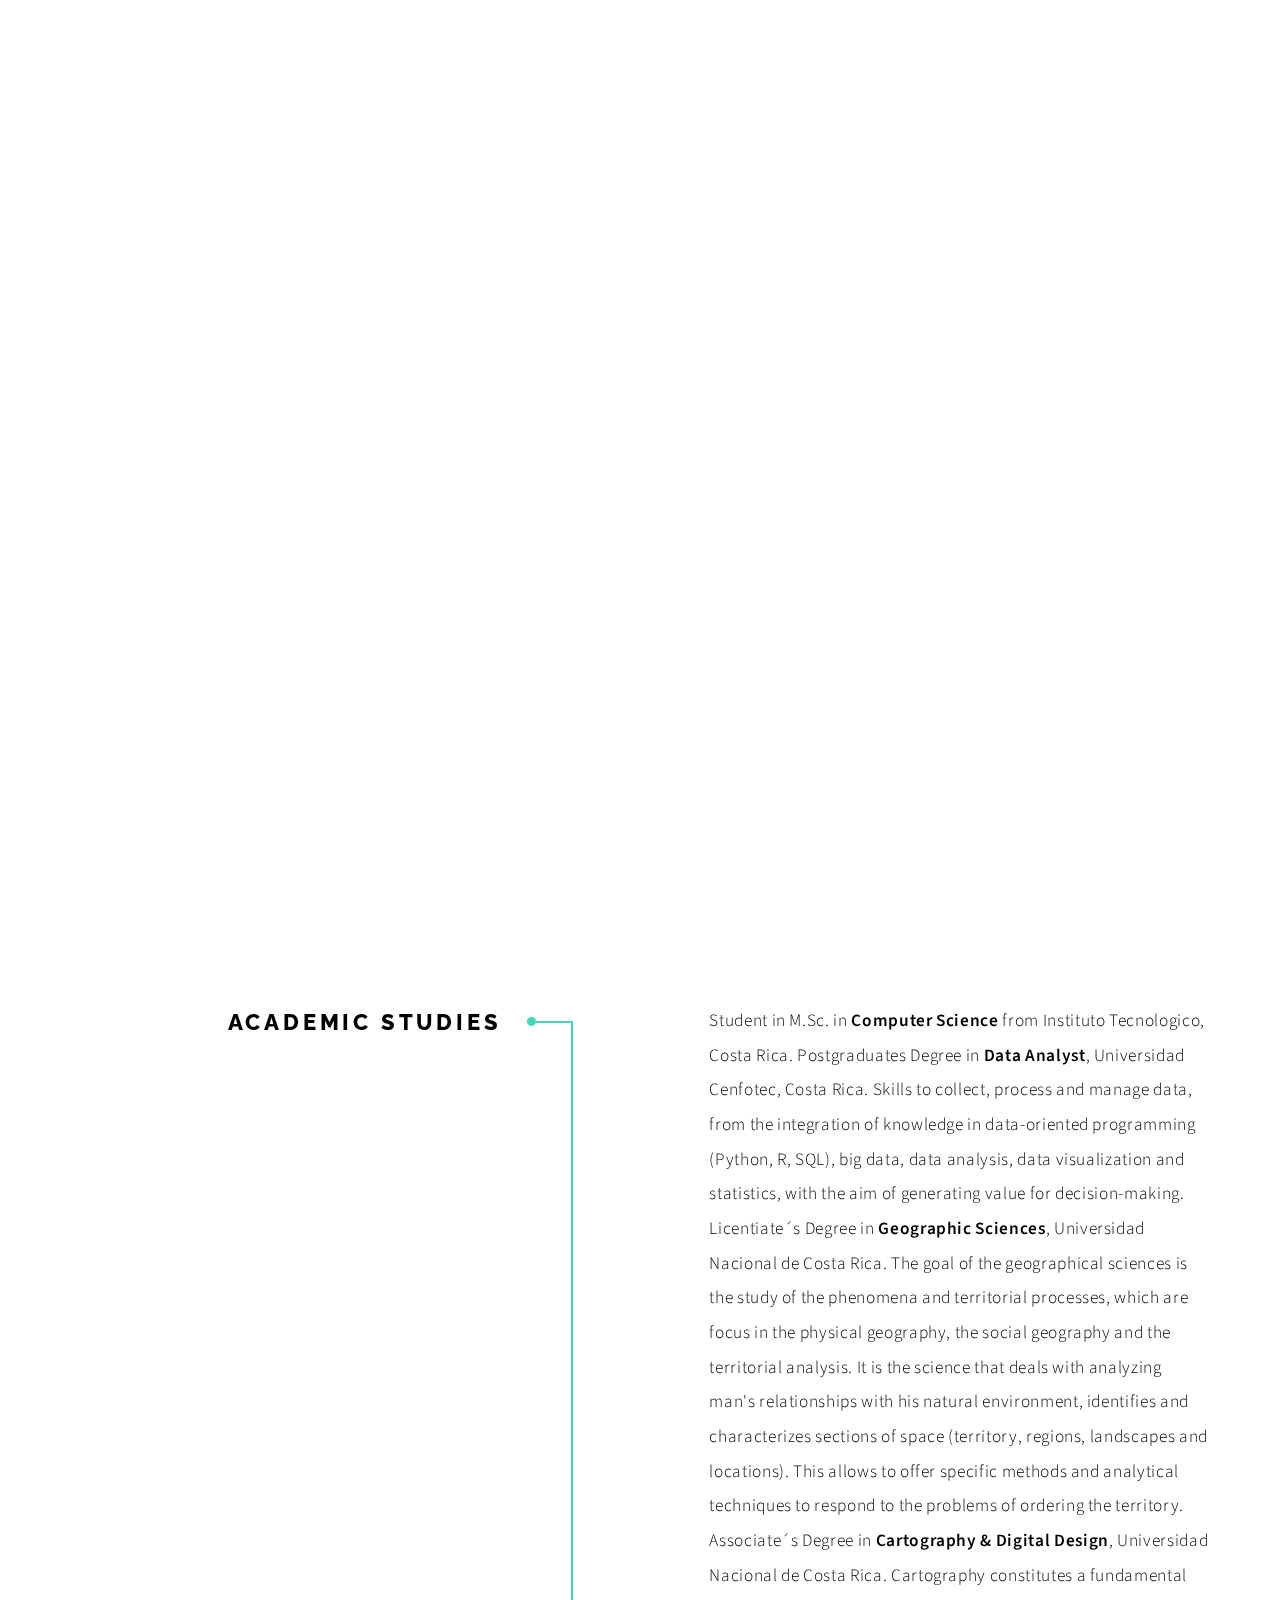
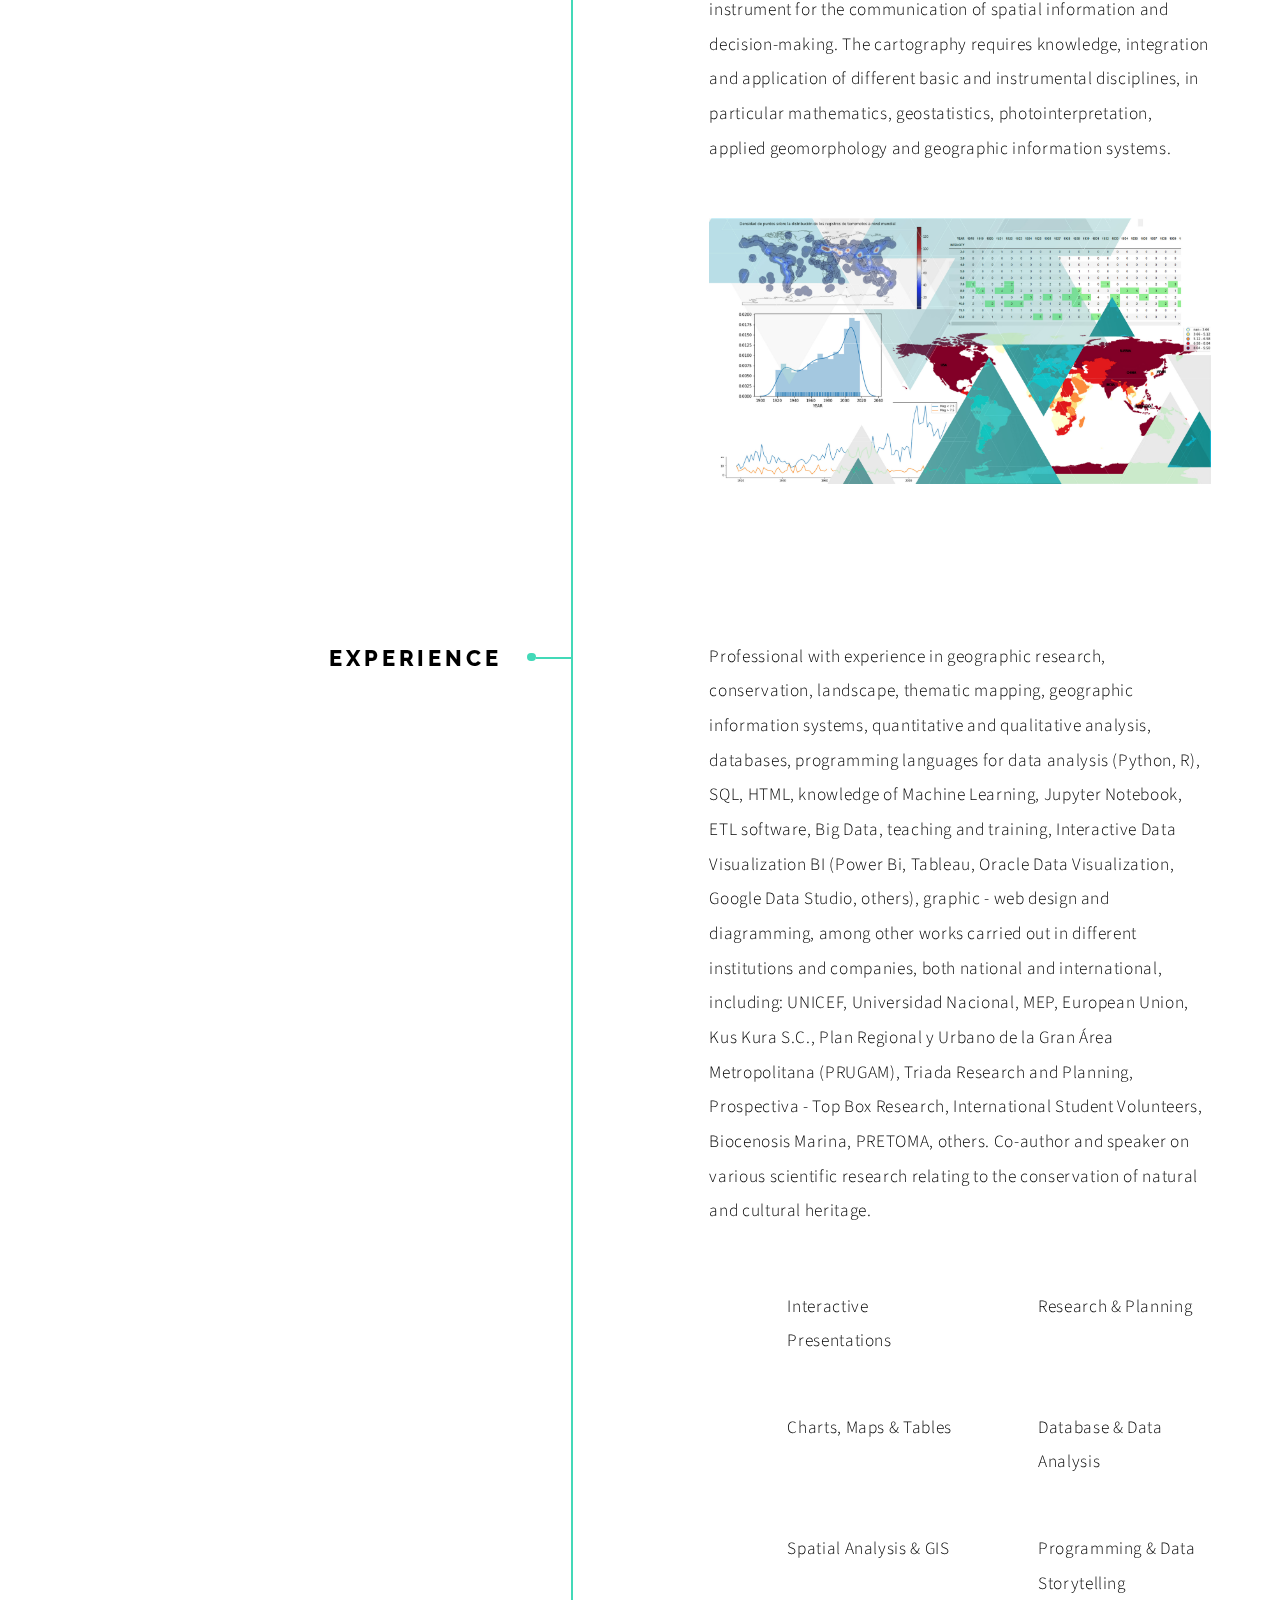
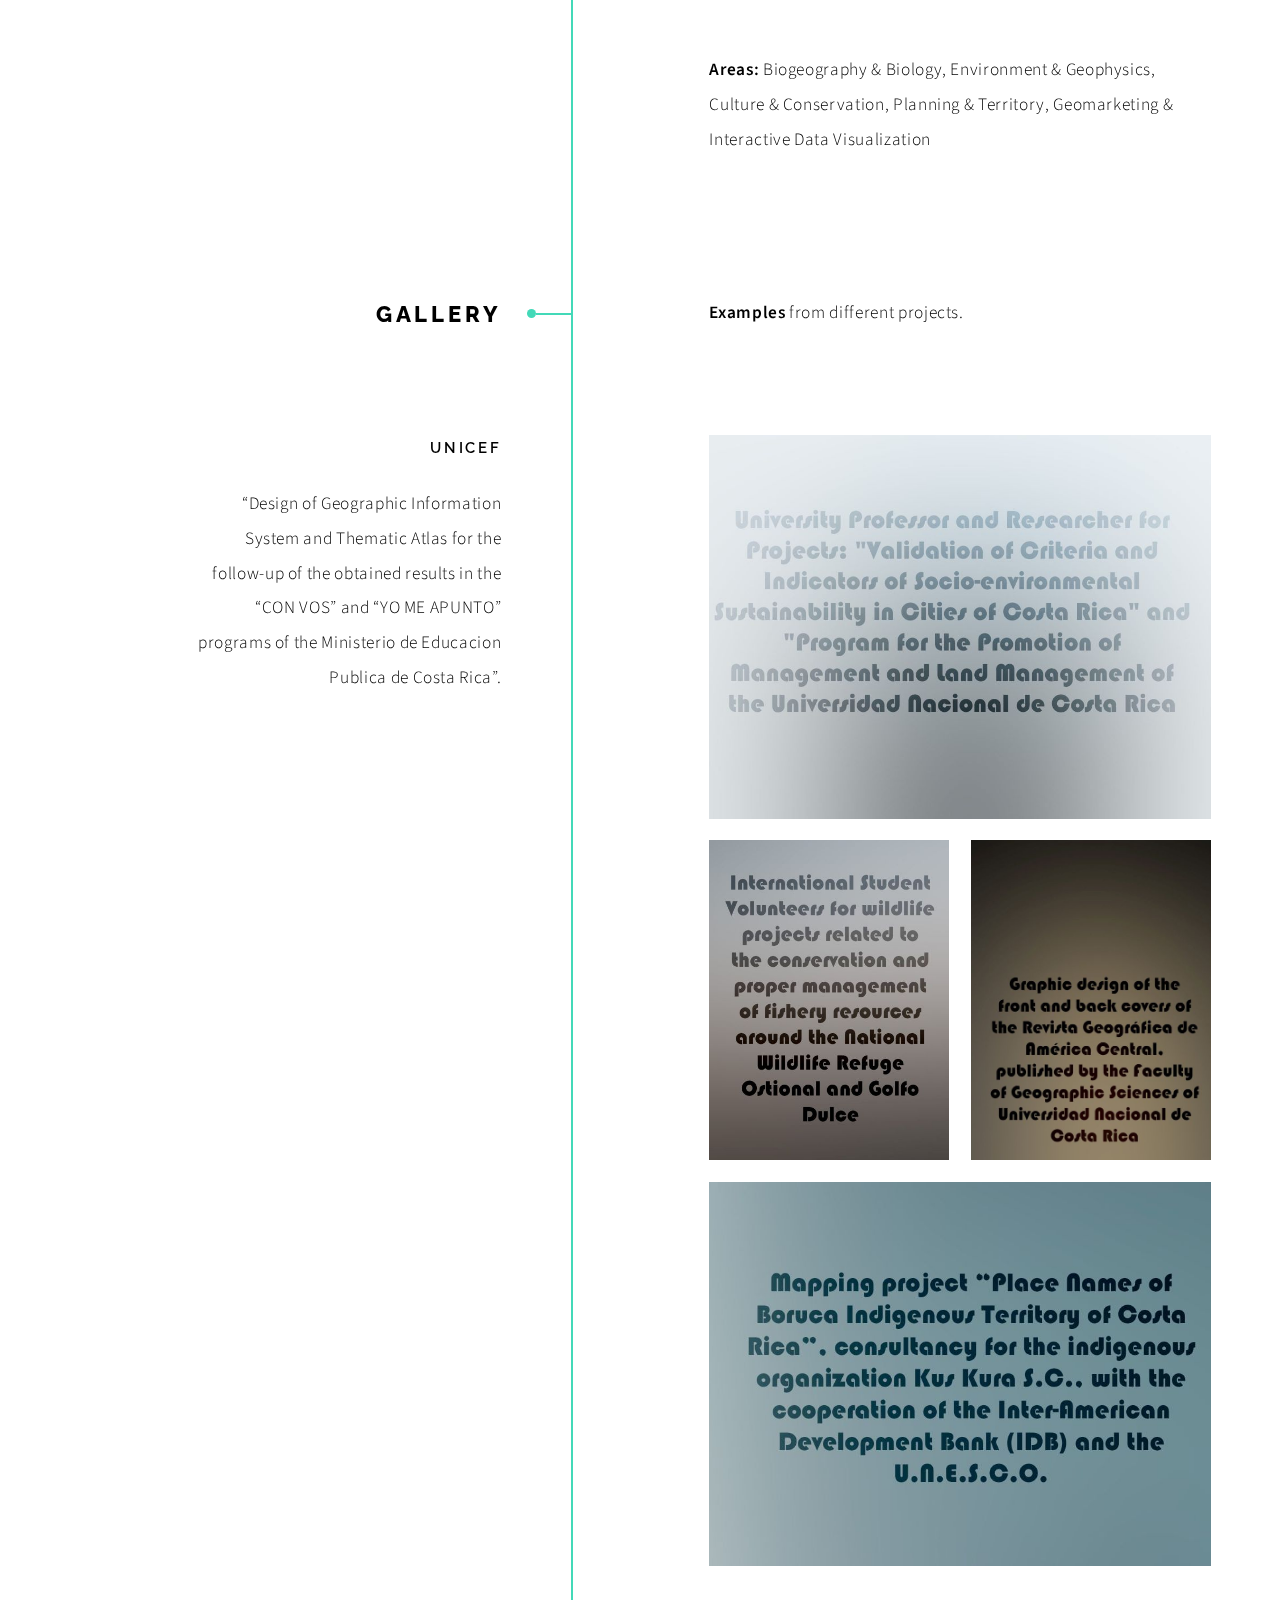
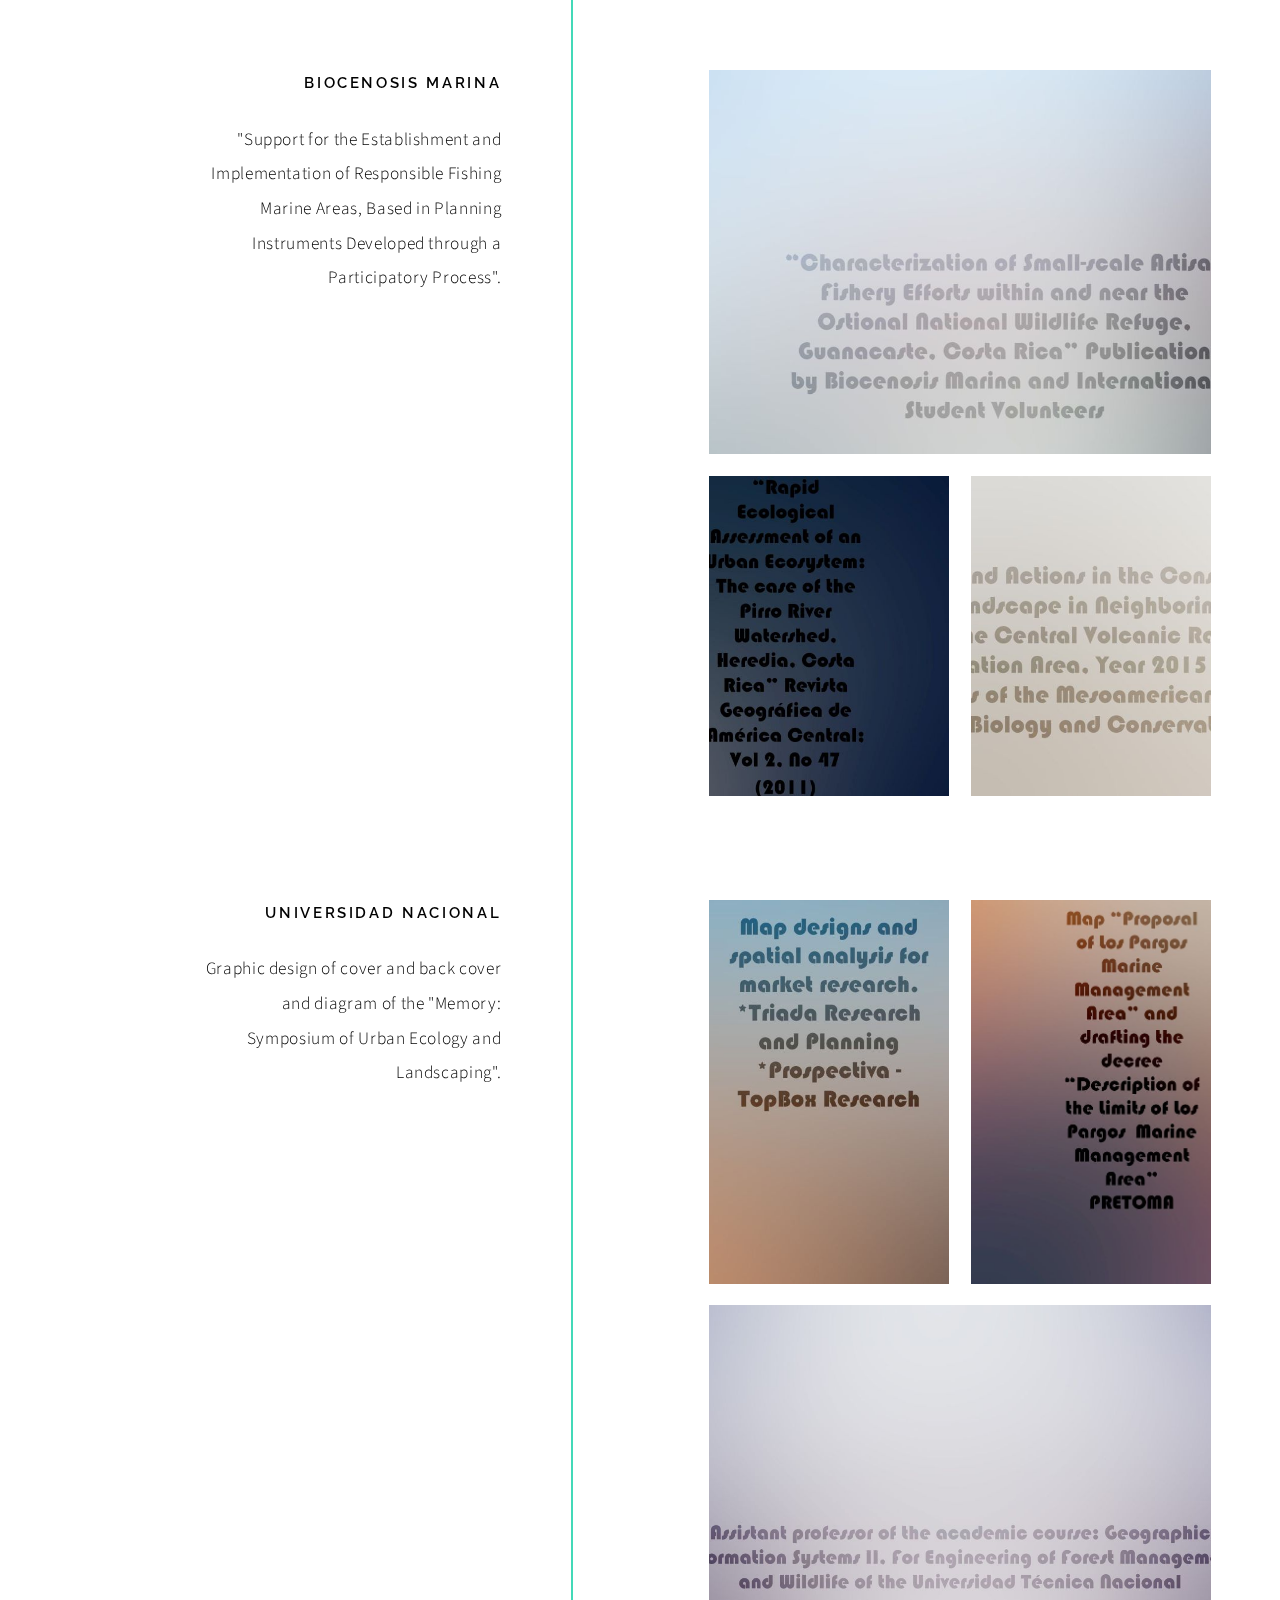
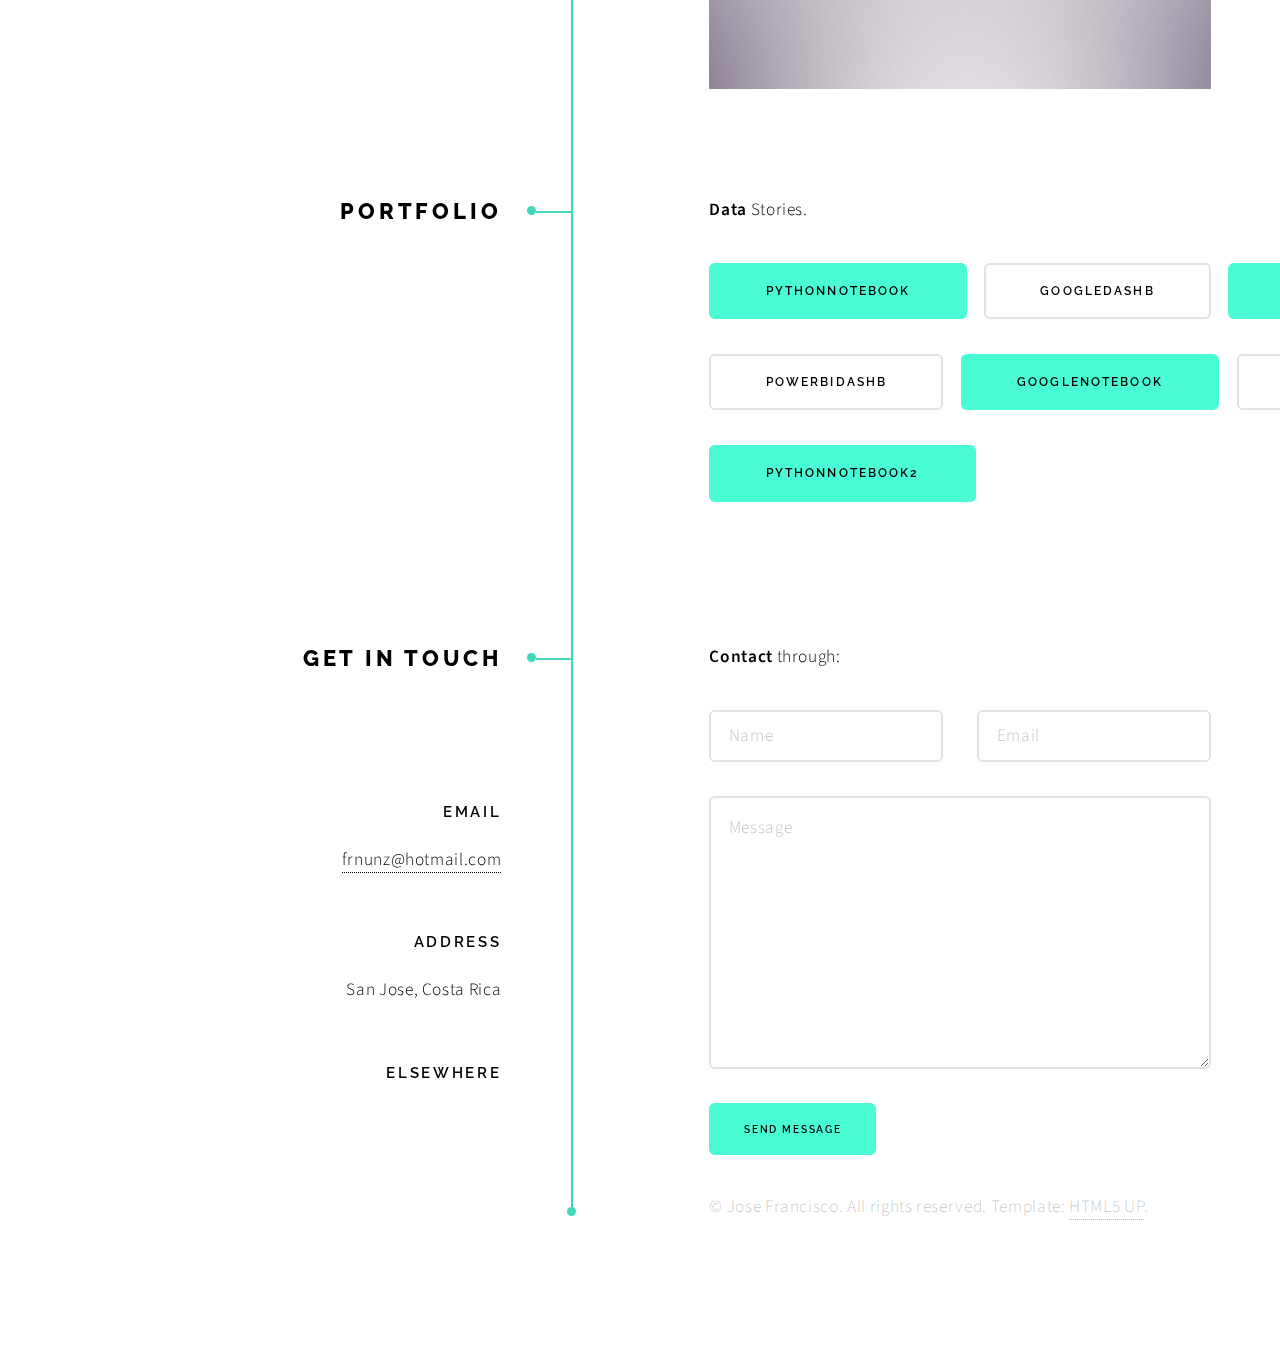
==== commit db9a1156: "New" ====
--- a/index.html
+++ b/index.html
@@ -123,10 +123,10 @@
 				<!-- Section -->
 					<section>
 						<header>
-							<h2>Data Stories</h2>
-						</header>
-						<div class="content">
-							<p><strong>Sample</strong> links.</p>
+							<h2>Portfolio</h2>
+						</header>
+						<div class="content">
+							<p><strong>Data</strong> Stories.</p>
 							<ul class="actions">
 								<li><a href="https://nbviewer.jupyter.org/github/geoimaginarte/data-analyst/blob/proyectodeinvestigacion/Terremotos-y-sus-consecuencias.ipynb" target="_blank" class="button primary large">PythonNotebook</a></li>
 								<li><a href="https://datastudio.google.com/open/11pcQXB9e_WaqwNdPHcKN9AnKB4J5UQNG" target="_blank" class="button large">GoogleDashb</a></li>
@@ -136,7 +136,9 @@
 								<li><a href="https://app.powerbi.com/view?r=eyJrIjoiY2UzYTM2ZTQtYTNiZi00NTQ3LWEwY2EtMWQwNGRmMzlmZTllIiwidCI6ImRmNDgyNDYxLWEyODItNDAxZi1iN2U0LTkzM2Y3ZGU5ZWM0MiIsImMiOjR9" target="_blank" class="button large">PowerBIDashb</a></li>
 								<li><a href="https://geoimaginarte.github.io/projects/bioinfo/" target="_blank" class="button primary large">GoogleNotebook</a></li>
 								<li><a href="https://geoimaginarte.github.io/projects/dashboard/" target="_blank" class="button large">RDashboard</a></li>
-								
+							</ul>
+							<ul class="actions">
+								<li><a href="https://geoimaginarte.github.io/projects/maxent/" target="_blank" class="button primary large">PythonNotebook2</a></li>
 							</ul>
 						</div>
 					</section>
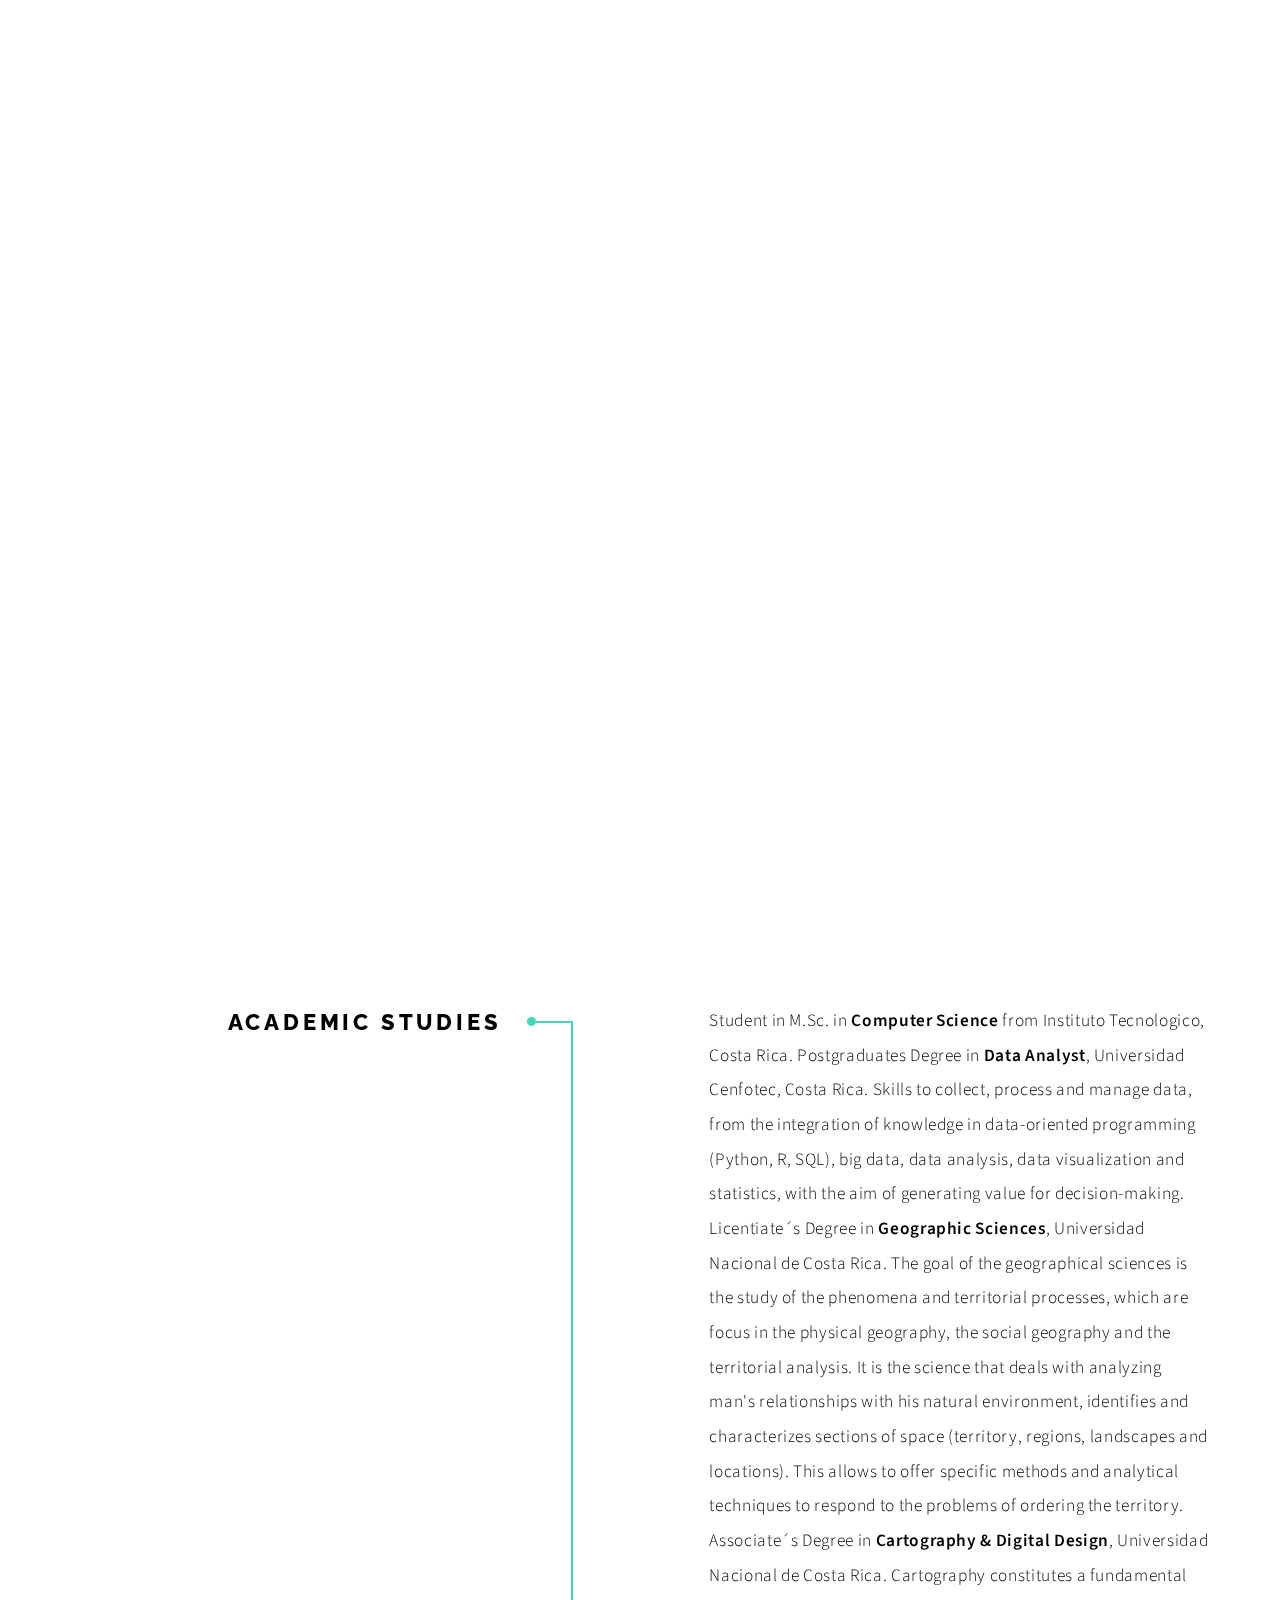
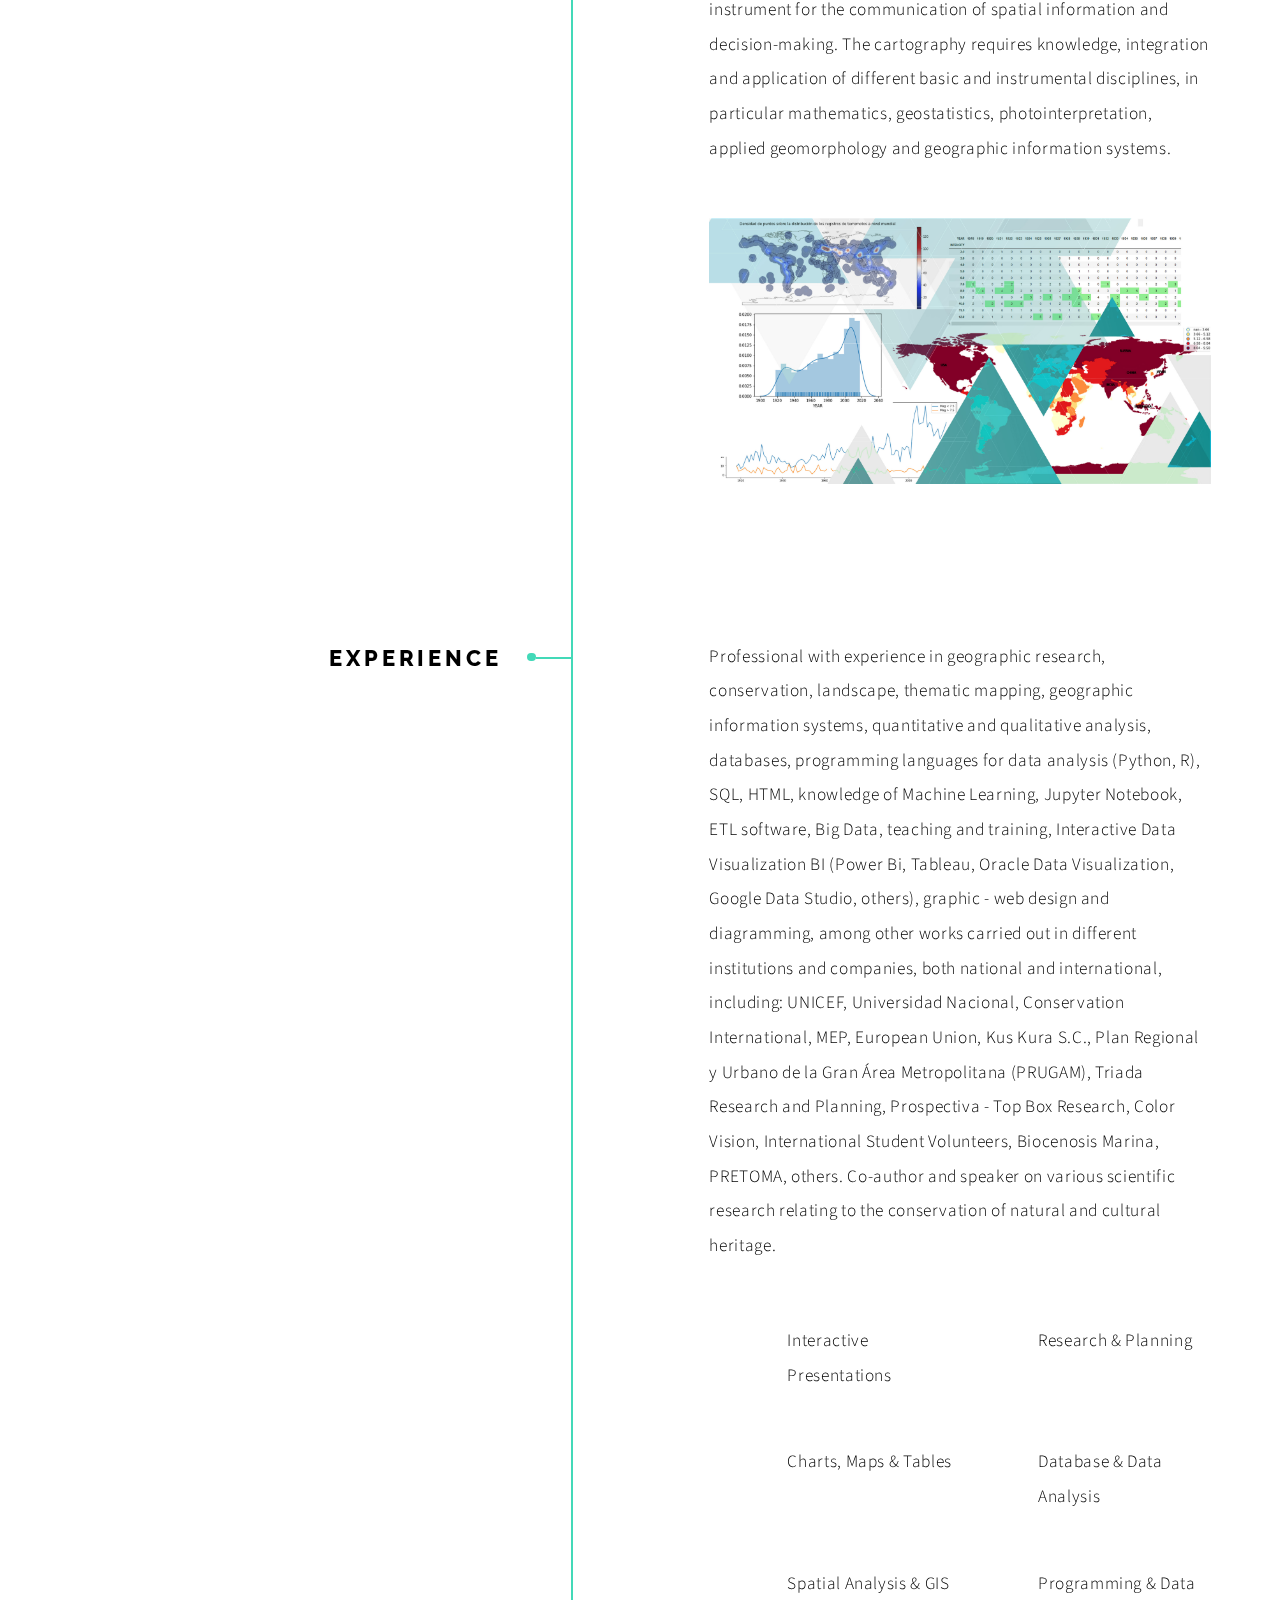
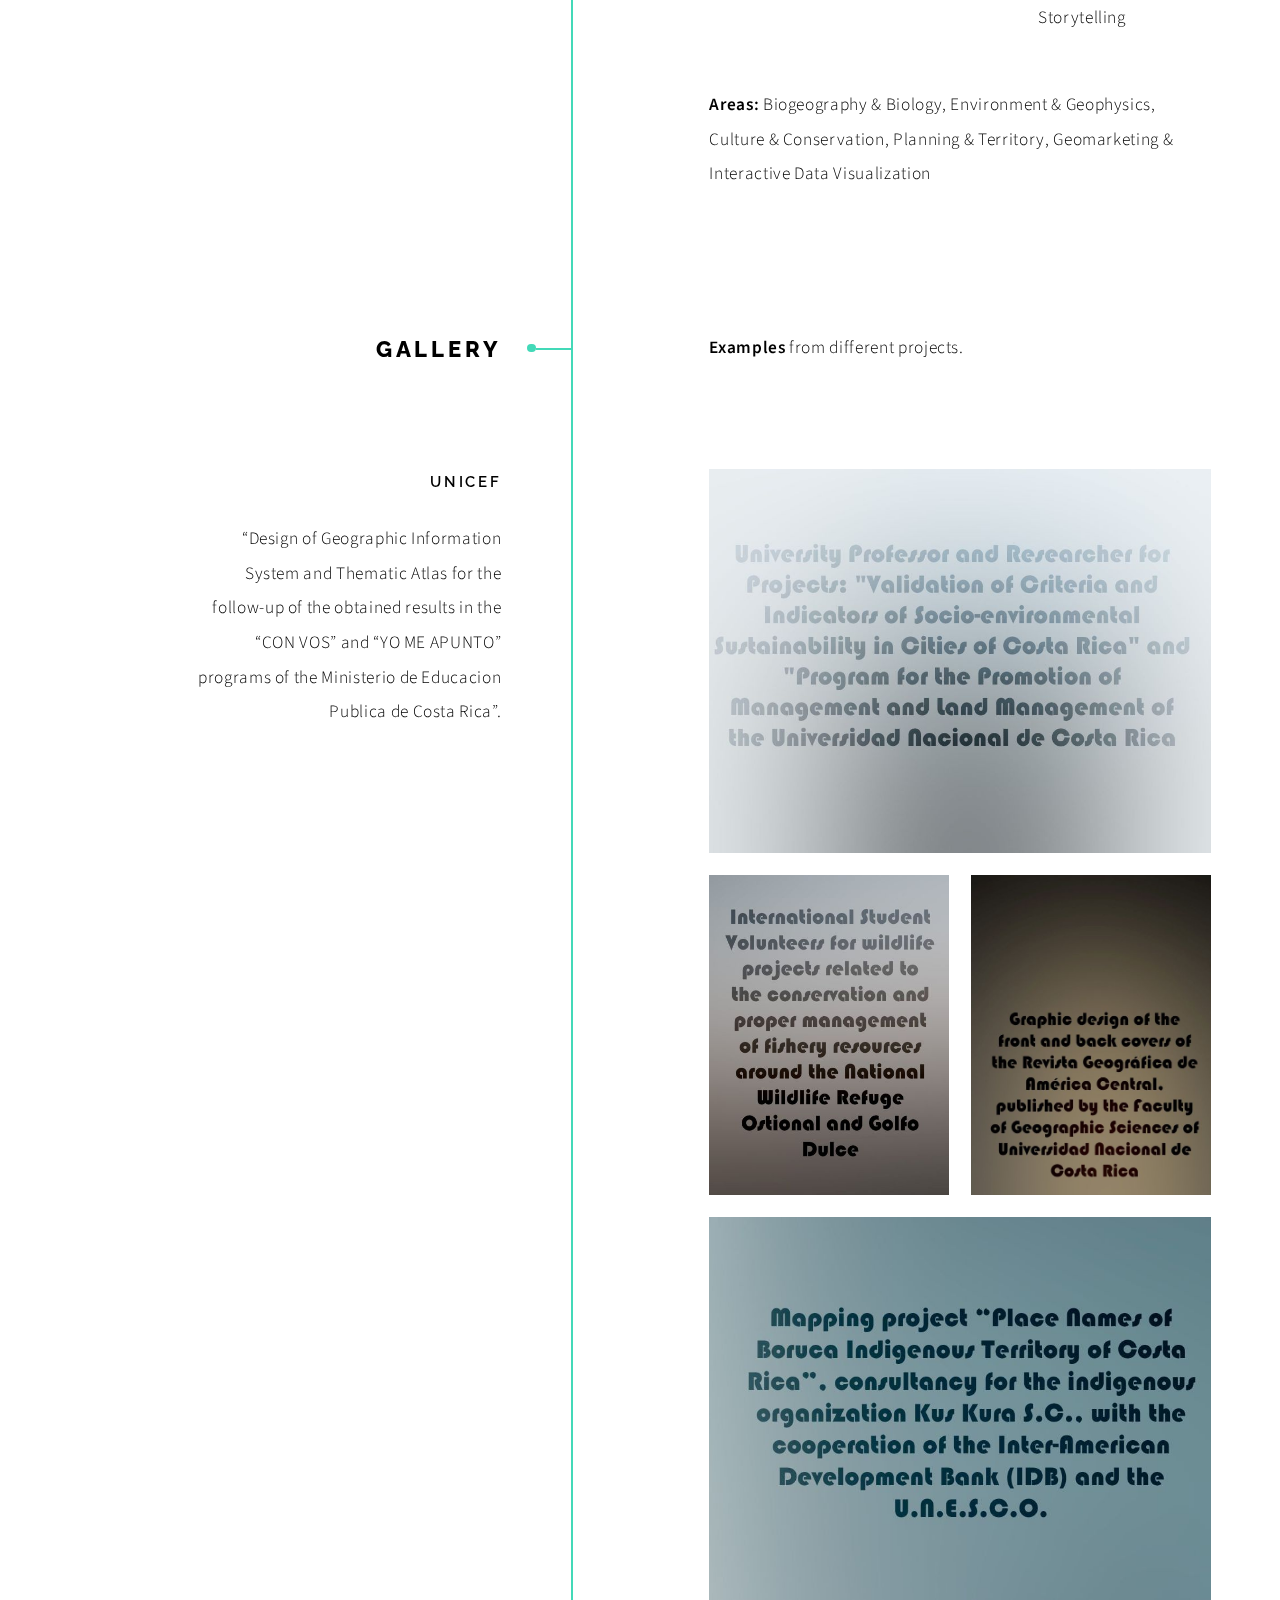
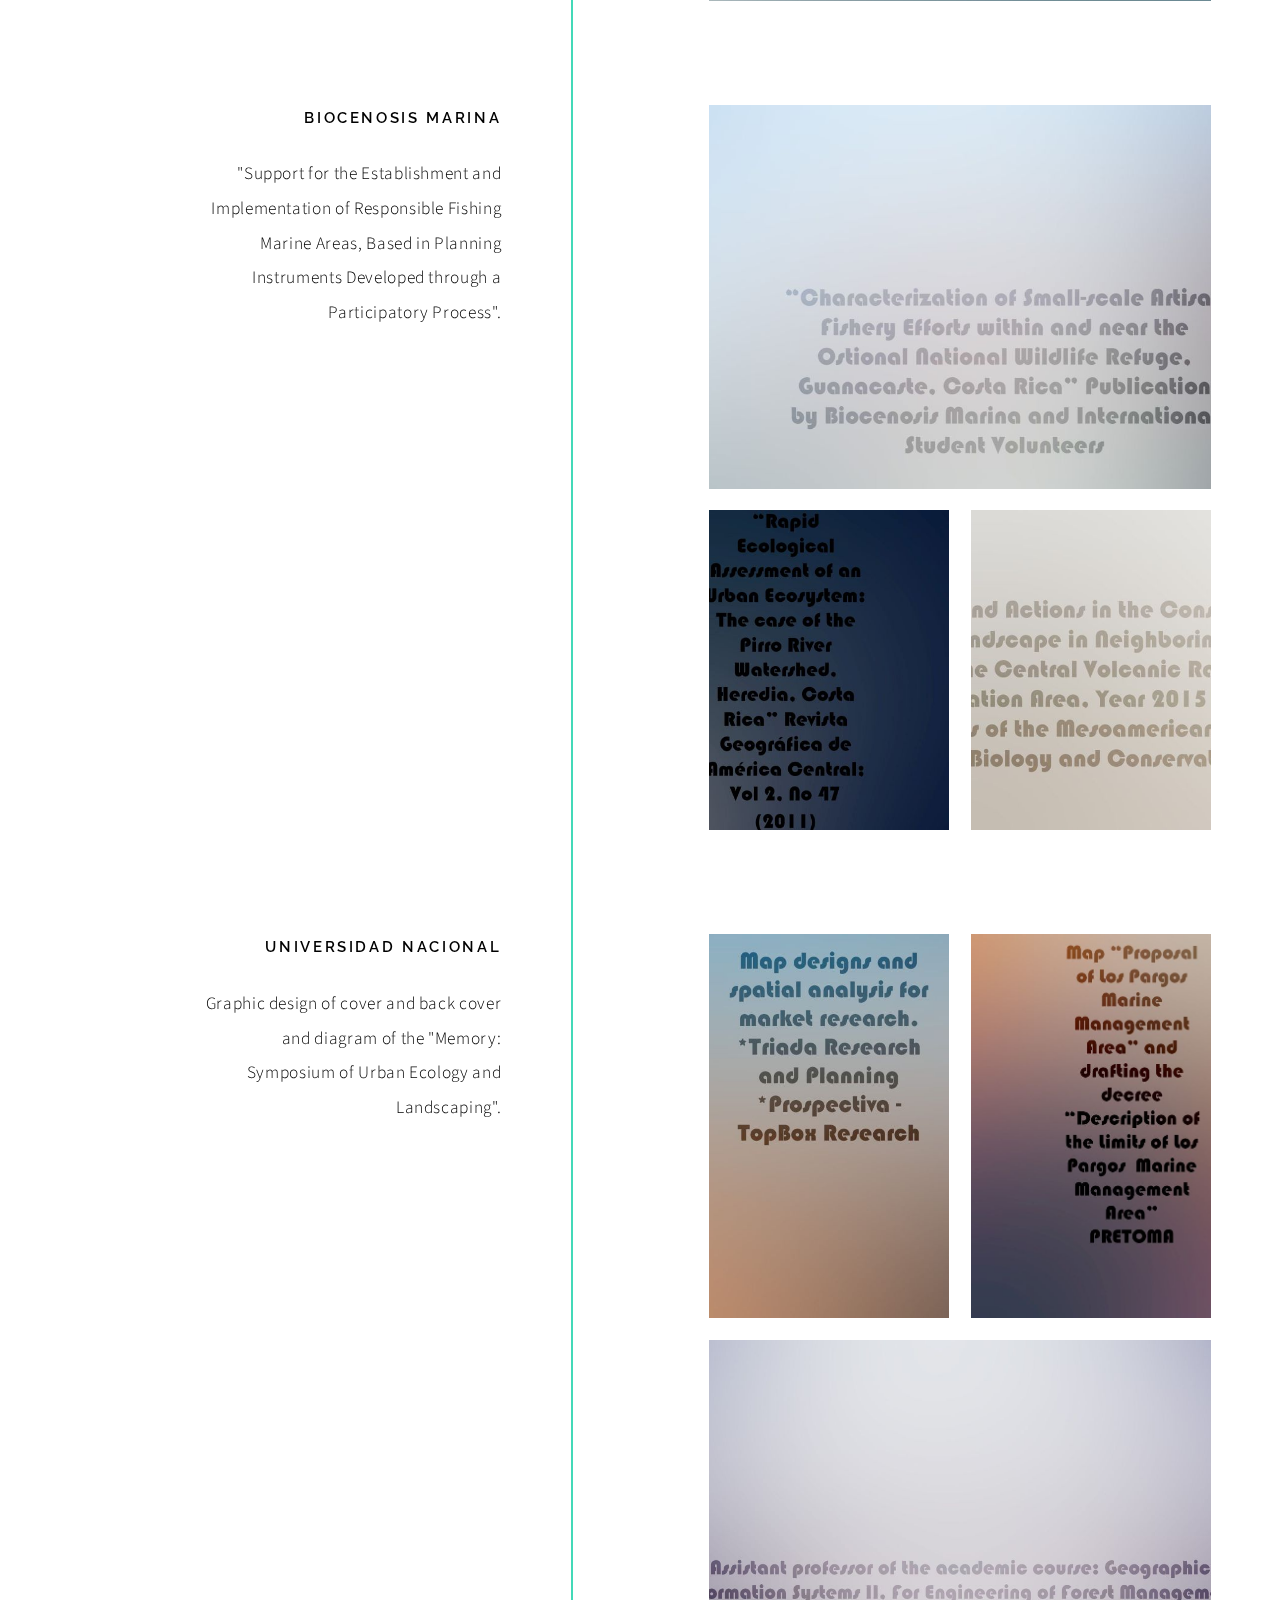
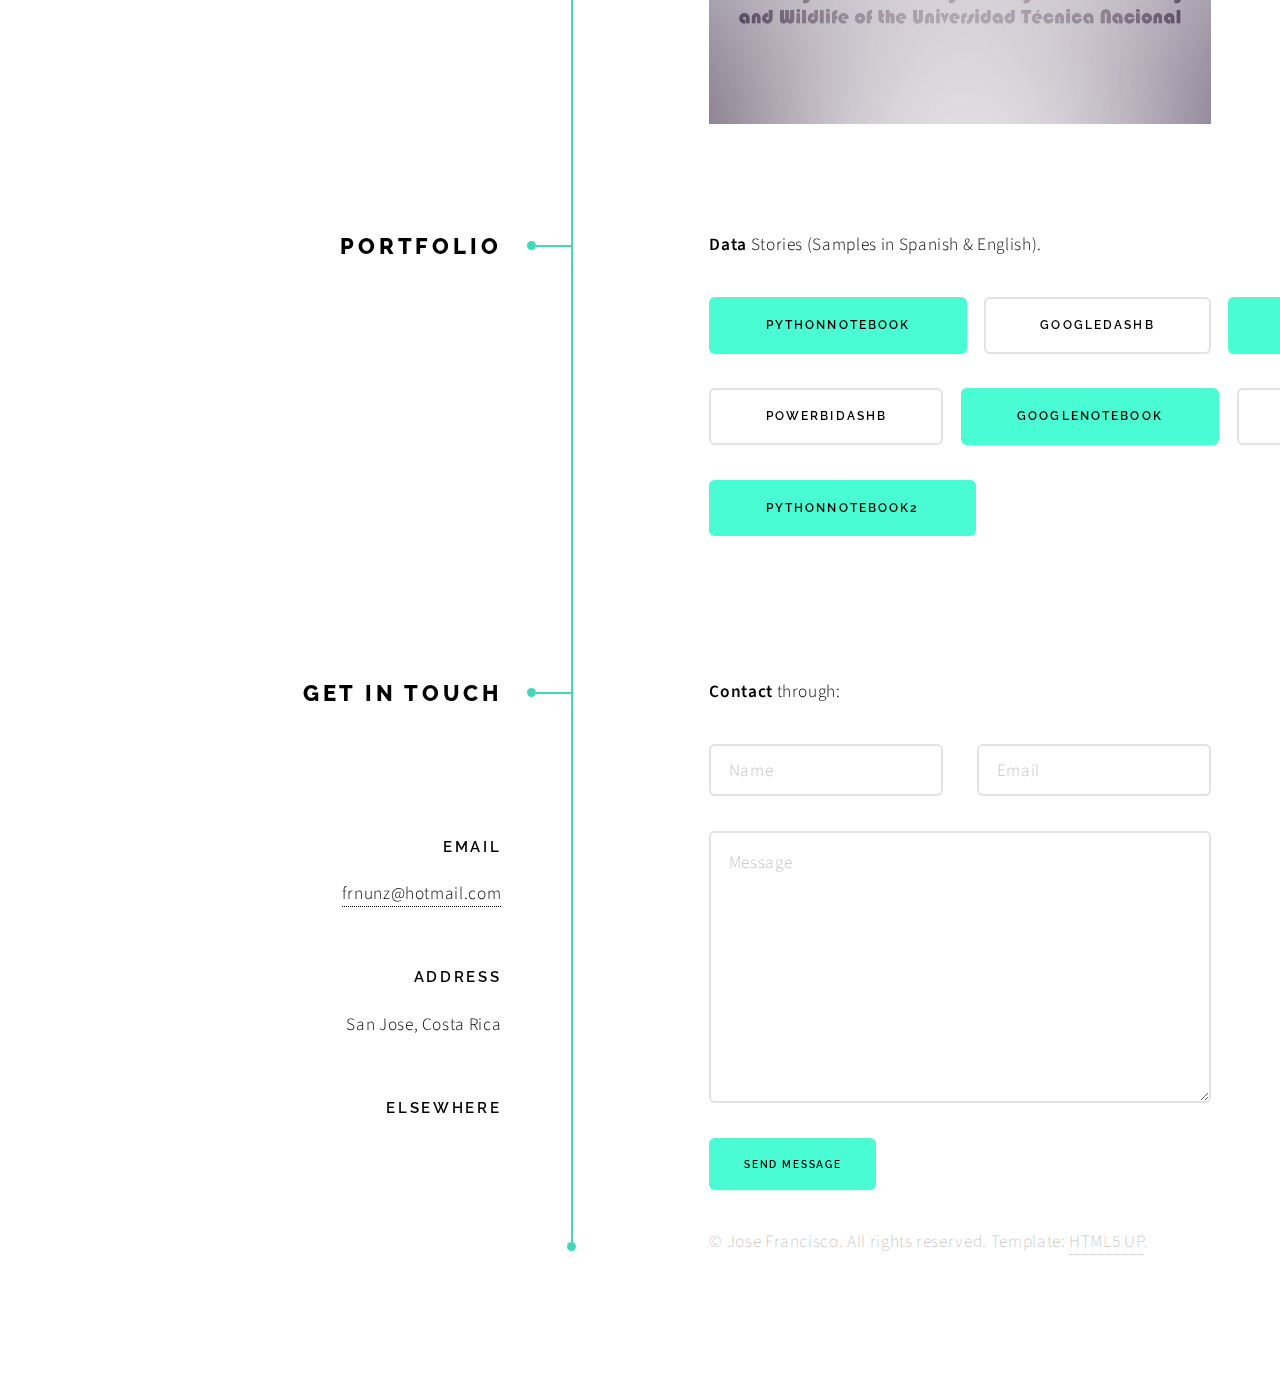
==== commit 71182d9e: "Actualizar index.html" ====
--- a/index.html
+++ b/index.html
@@ -50,7 +50,7 @@
 							<h2>Experience</h2>
 						</header>
 						<div class="content">
-							<p>Professional with experience in geographic research, conservation, landscape, thematic mapping, geographic information systems, quantitative and qualitative analysis, databases, programming languages for data analysis (Python, R), SQL, HTML, knowledge of Machine Learning, Jupyter Notebook, ETL software, Big Data, teaching and training, Interactive Data Visualization BI (Power Bi, Tableau, Oracle Data Visualization, Google Data Studio, others), graphic - web design and diagramming, among other works carried out in different institutions and companies, both national and international, including: UNICEF, Universidad Nacional, MEP, European Union, Kus Kura S.C., Plan Regional y Urbano de la Gran Área Metropolitana (PRUGAM), Triada Research and Planning, Prospectiva - Top Box Research, International Student Volunteers, Biocenosis Marina, PRETOMA, others. Co-author and speaker on various scientific research relating to the conservation of natural and cultural heritage.</p>
+							<p>Professional with experience in geographic research, conservation, landscape, thematic mapping, geographic information systems, quantitative and qualitative analysis, databases, programming languages for data analysis (Python, R), SQL, HTML, knowledge of Machine Learning, Jupyter Notebook, ETL software, Big Data, teaching and training, Interactive Data Visualization BI (Power Bi, Tableau, Oracle Data Visualization, Google Data Studio, others), graphic - web design and diagramming, among other works carried out in different institutions and companies, both national and international, including: UNICEF, Universidad Nacional, Conservation International, MEP, European Union, Kus Kura S.C., Plan Regional y Urbano de la Gran Área Metropolitana (PRUGAM), Triada Research and Planning, Prospectiva - Top Box Research, Color Vision, International Student Volunteers, Biocenosis Marina, PRETOMA, others. Co-author and speaker on various scientific research relating to the conservation of natural and cultural heritage.</p>
 							<ul class="feature-icons">
 								<li class="icon fa-laptop">Interactive Presentations</li>
 								<li class="icon fa-bolt">Research & Planning</li>
@@ -126,14 +126,14 @@
 							<h2>Portfolio</h2>
 						</header>
 						<div class="content">
-							<p><strong>Data</strong> Stories.</p>
+							<p><strong>Data</strong> Stories (Samples in Spanish & English).</p>
 							<ul class="actions">
 								<li><a href="https://nbviewer.jupyter.org/github/geoimaginarte/data-analyst/blob/proyectodeinvestigacion/Terremotos-y-sus-consecuencias.ipynb" target="_blank" class="button primary large">PythonNotebook</a></li>
 								<li><a href="https://datastudio.google.com/open/11pcQXB9e_WaqwNdPHcKN9AnKB4J5UQNG" target="_blank" class="button large">GoogleDashb</a></li>
 								<li><a href="https://geoimaginarte.github.io/mysite/proyecto" target="_blank" class="button primary large">RMarkdown</a></li>
 							</ul>
 							<ul class="actions">
-								<li><a href="https://app.powerbi.com/view?r=eyJrIjoiY2UzYTM2ZTQtYTNiZi00NTQ3LWEwY2EtMWQwNGRmMzlmZTllIiwidCI6ImRmNDgyNDYxLWEyODItNDAxZi1iN2U0LTkzM2Y3ZGU5ZWM0MiIsImMiOjR9" target="_blank" class="button large">PowerBIDashb</a></li>
+								<li><a href="https://app.powerbi.com/view?r=eyJrIjoiY2UzYTM2ZTQtYTNiZi00NTQ3LWEwY2EtMWQwNGRmMzlmZTllIiwidCI6ImRmNDgyNDYxLWEyODItNDAxZi1iN2U0LTkzM2Y3ZGU5ZWM0MiIsImMiOjR9&pageName=ReportSectionc4e71fb776905668b40b" target="_blank" class="button large">PowerBIDashb</a></li>
 								<li><a href="https://geoimaginarte.github.io/projects/bioinfo/" target="_blank" class="button primary large">GoogleNotebook</a></li>
 								<li><a href="https://geoimaginarte.github.io/projects/dashboard/" target="_blank" class="button large">RDashboard</a></li>
 							</ul>
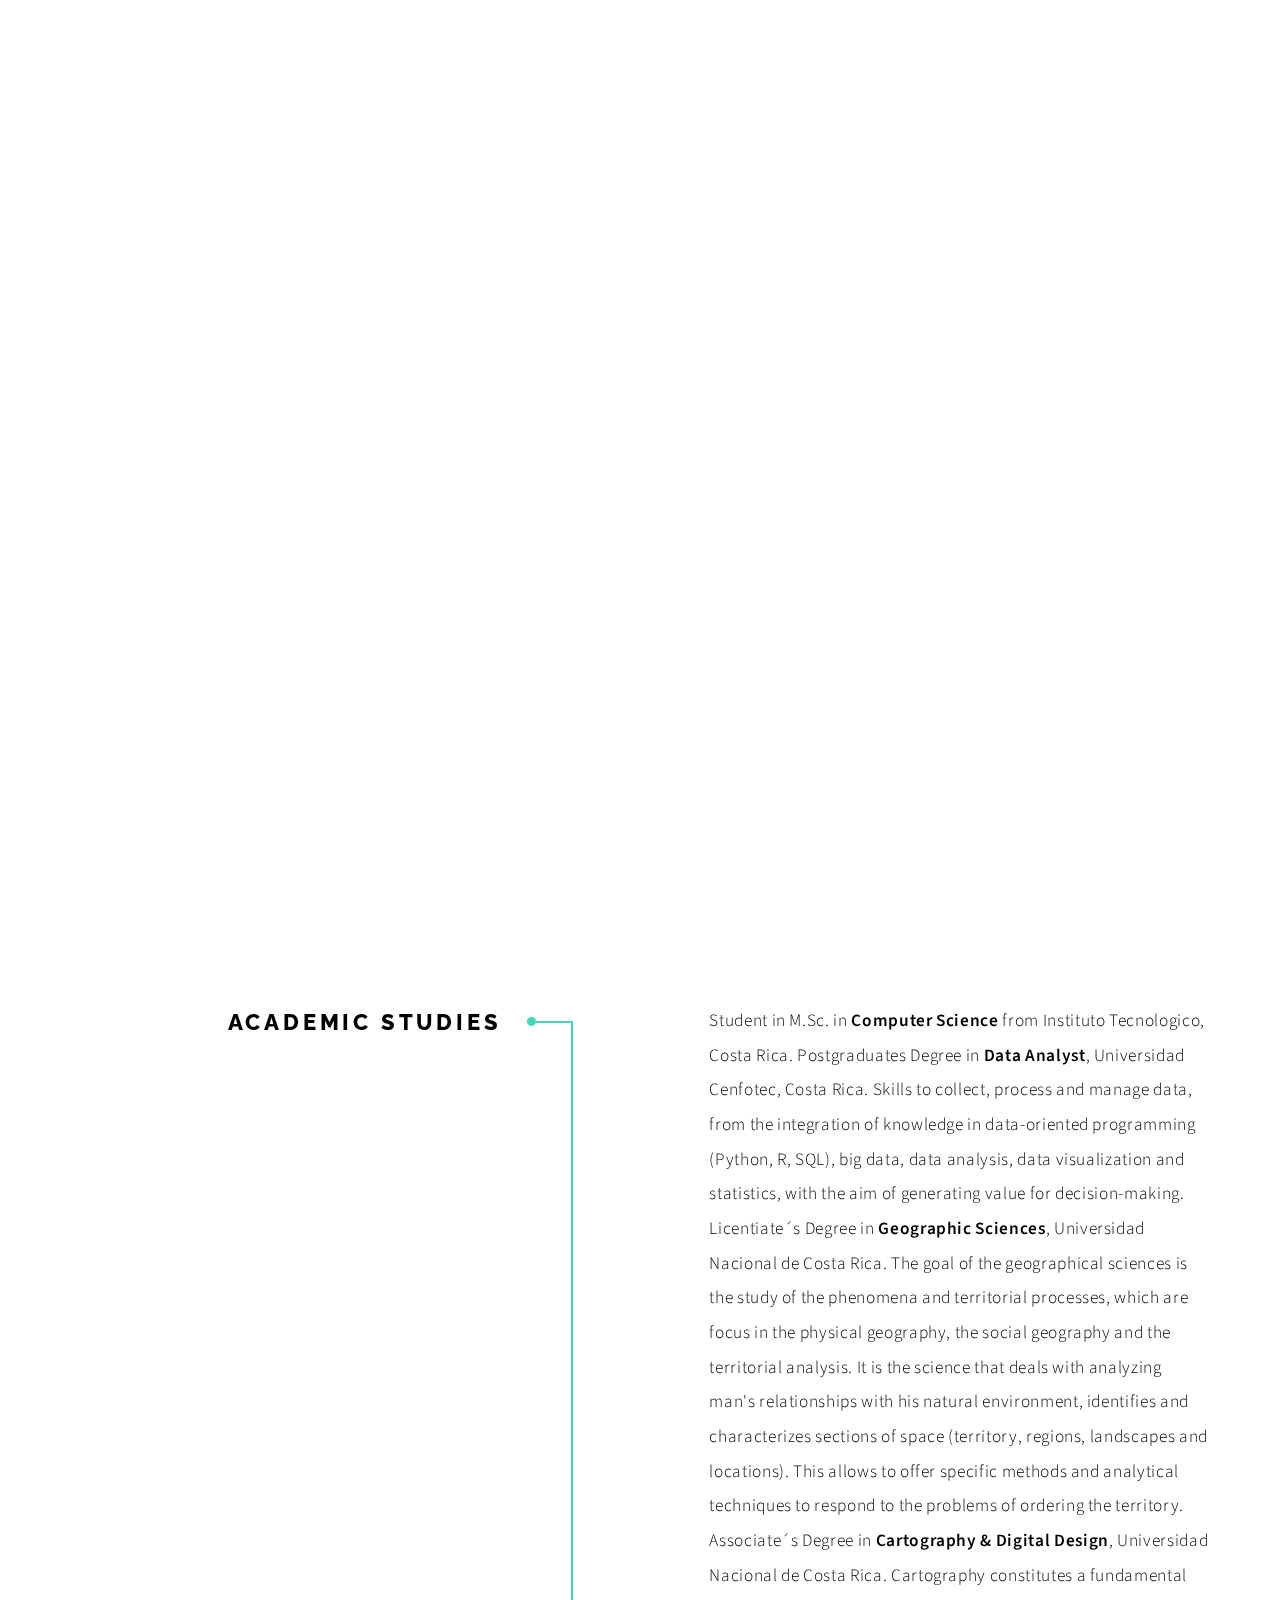
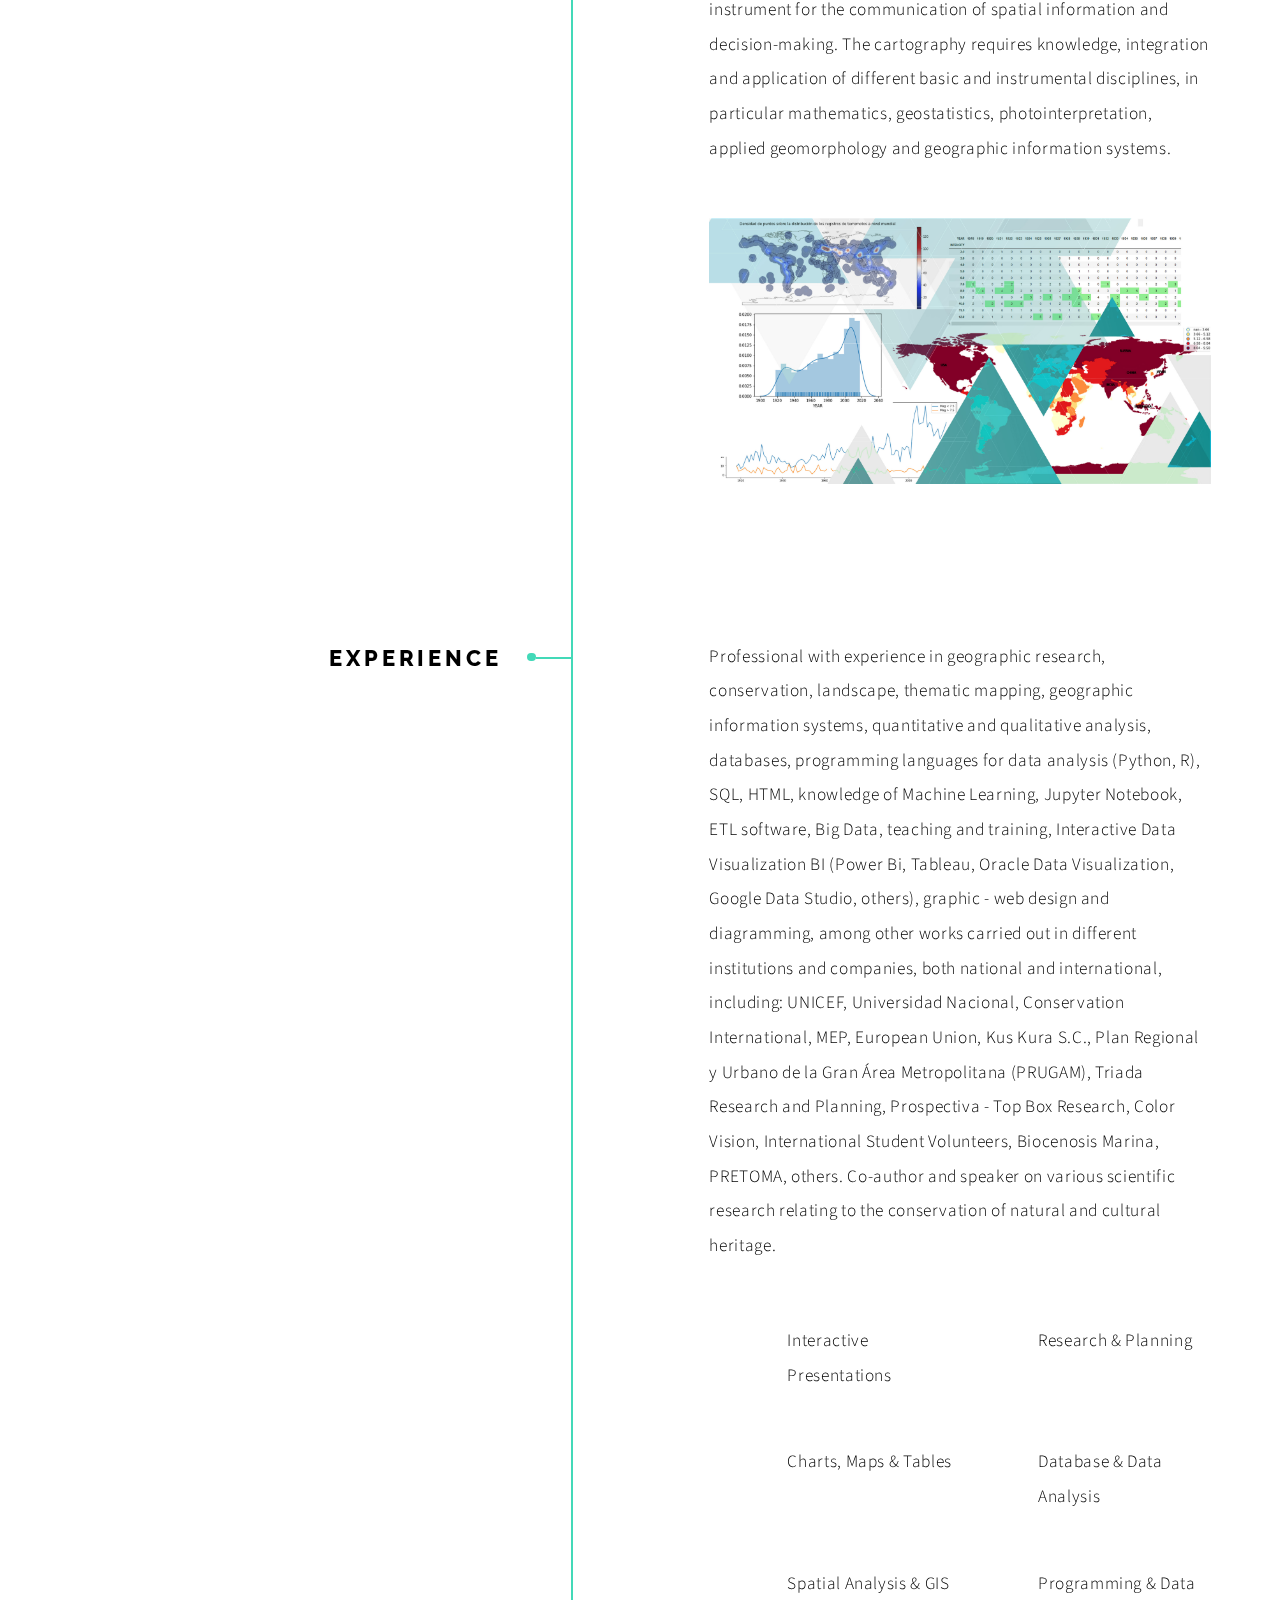
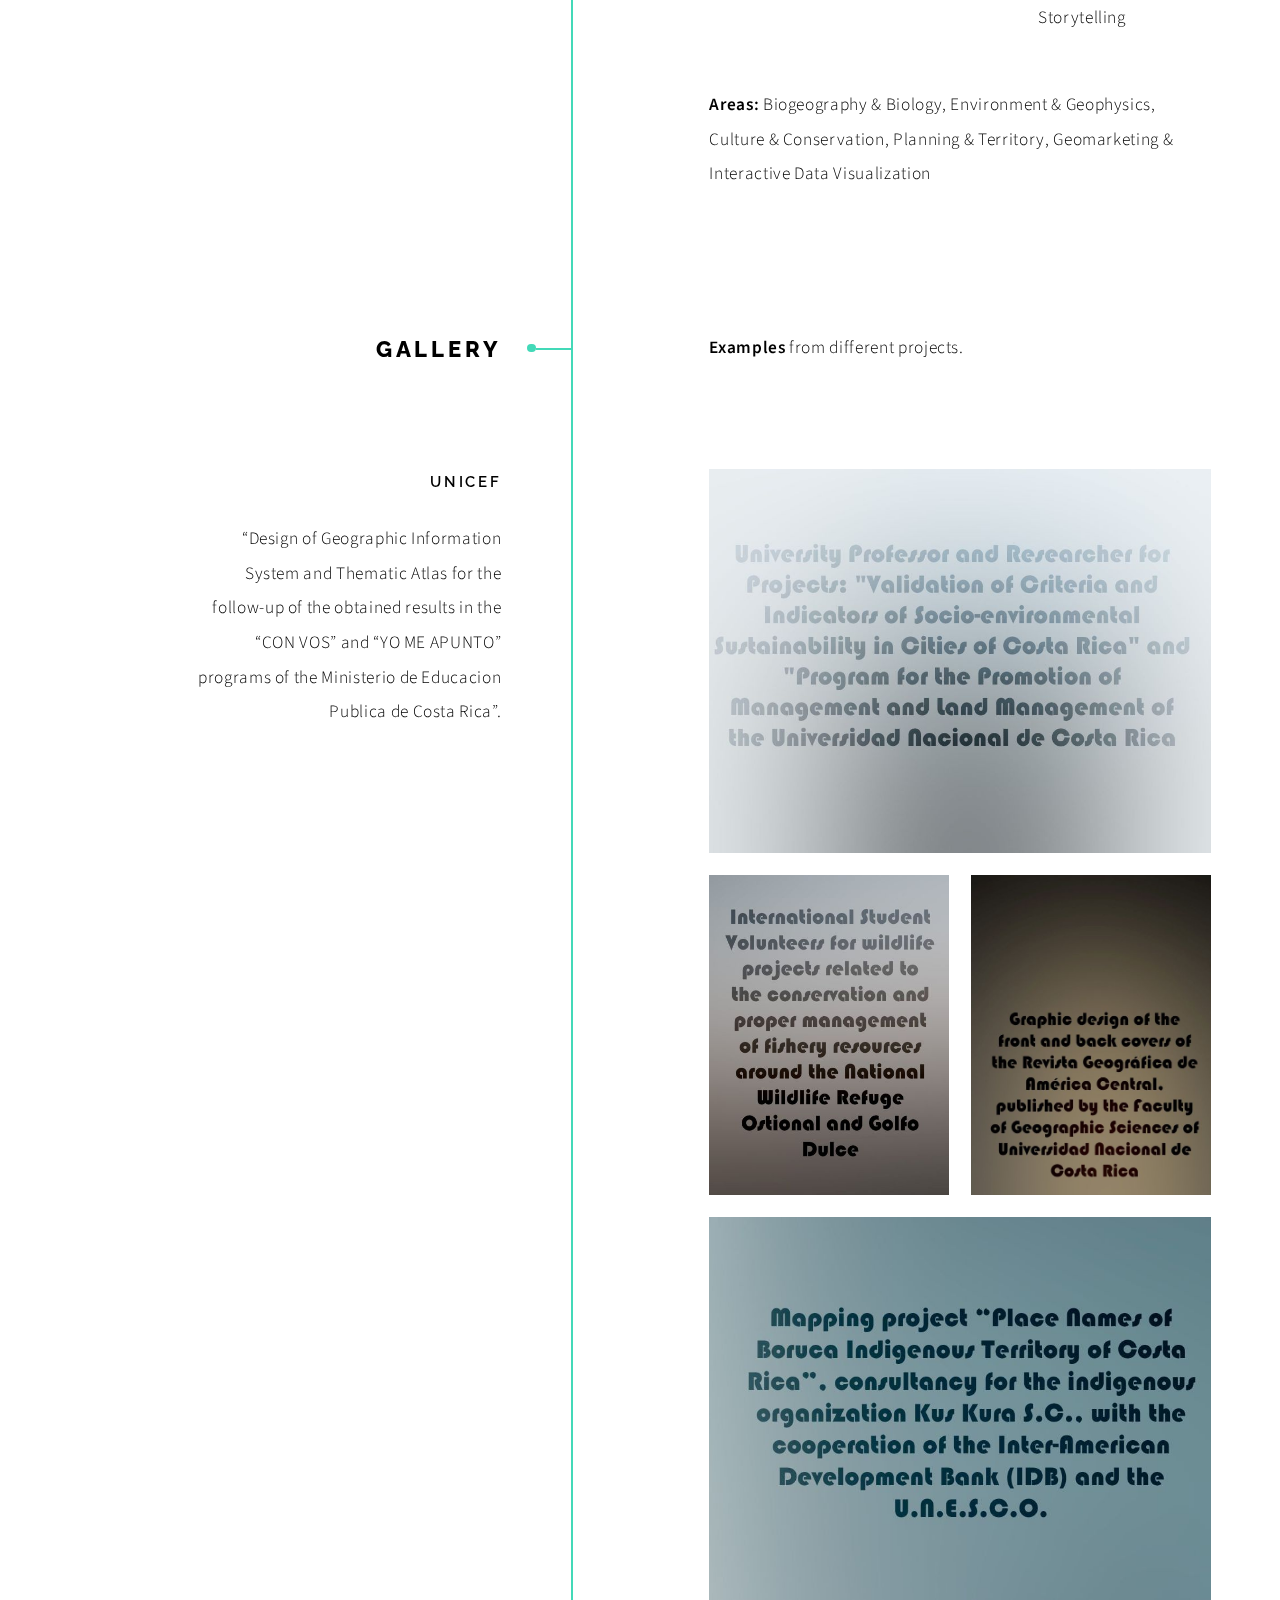
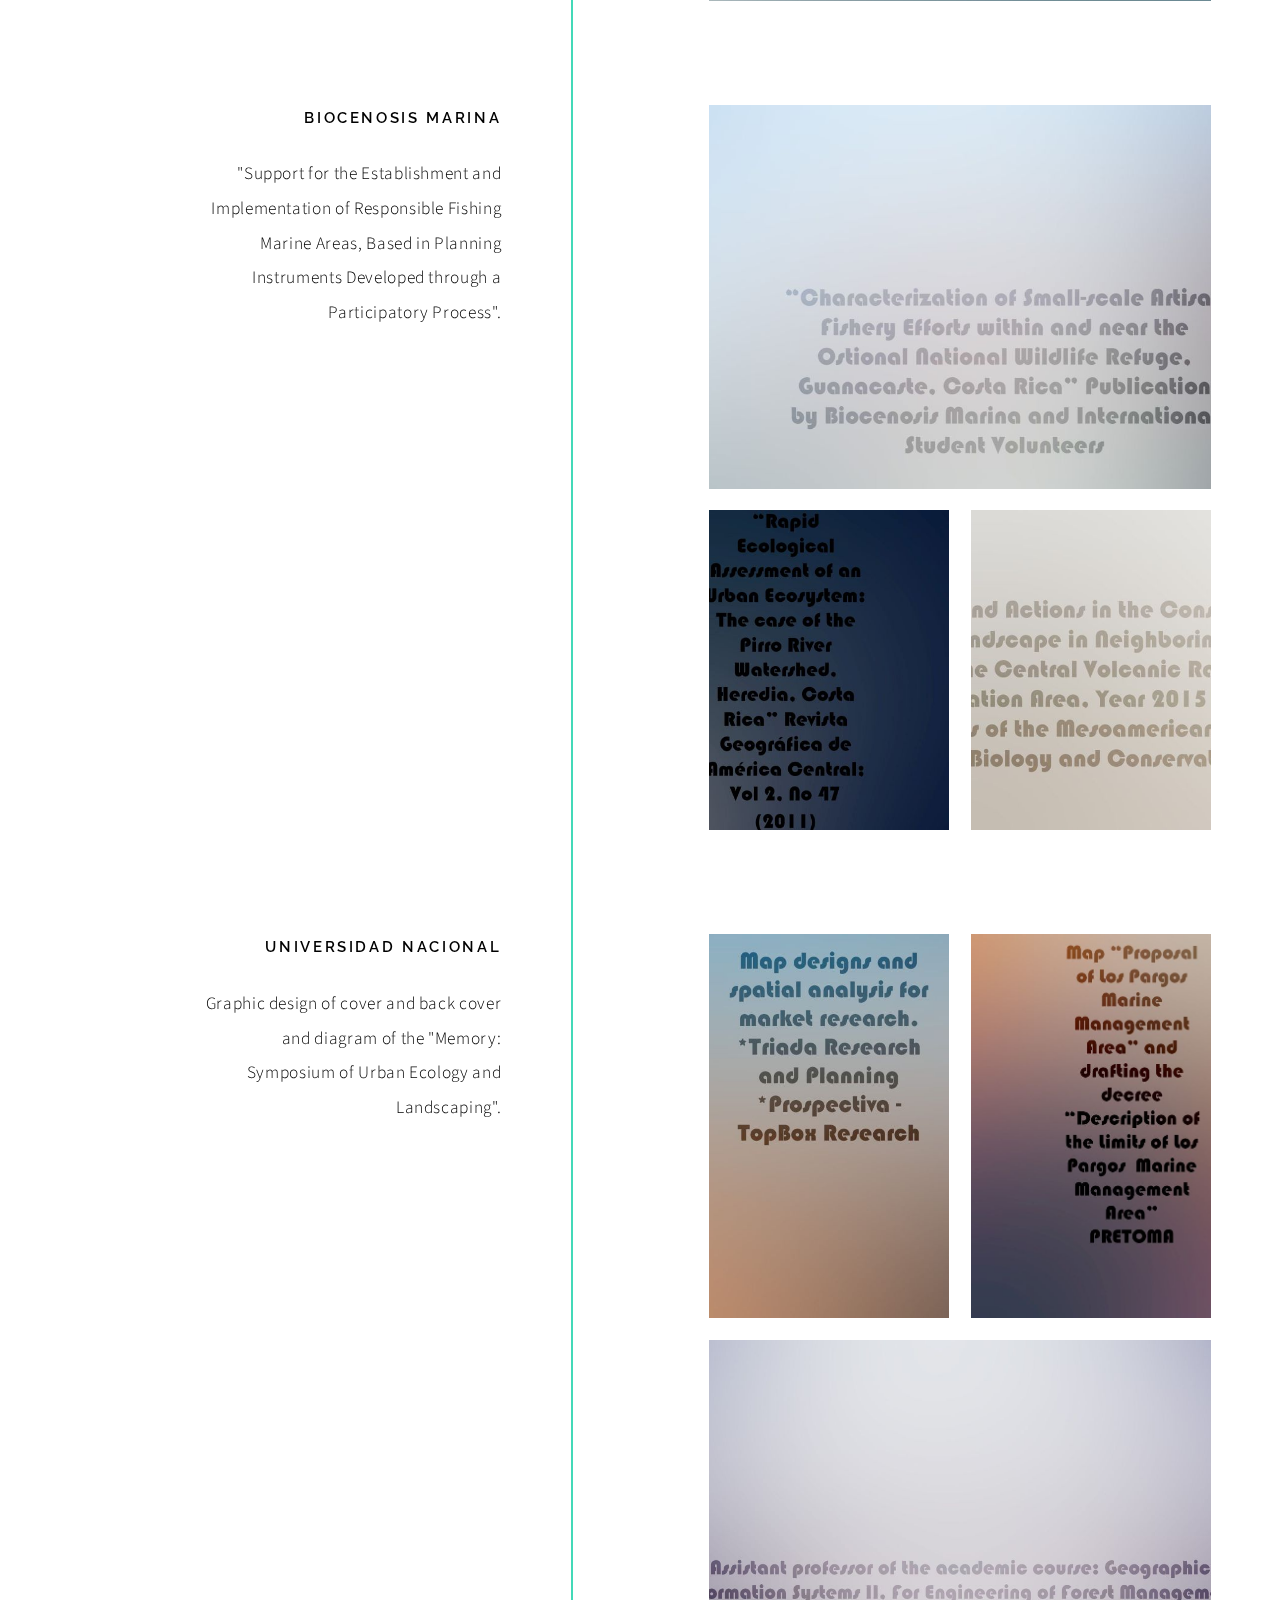
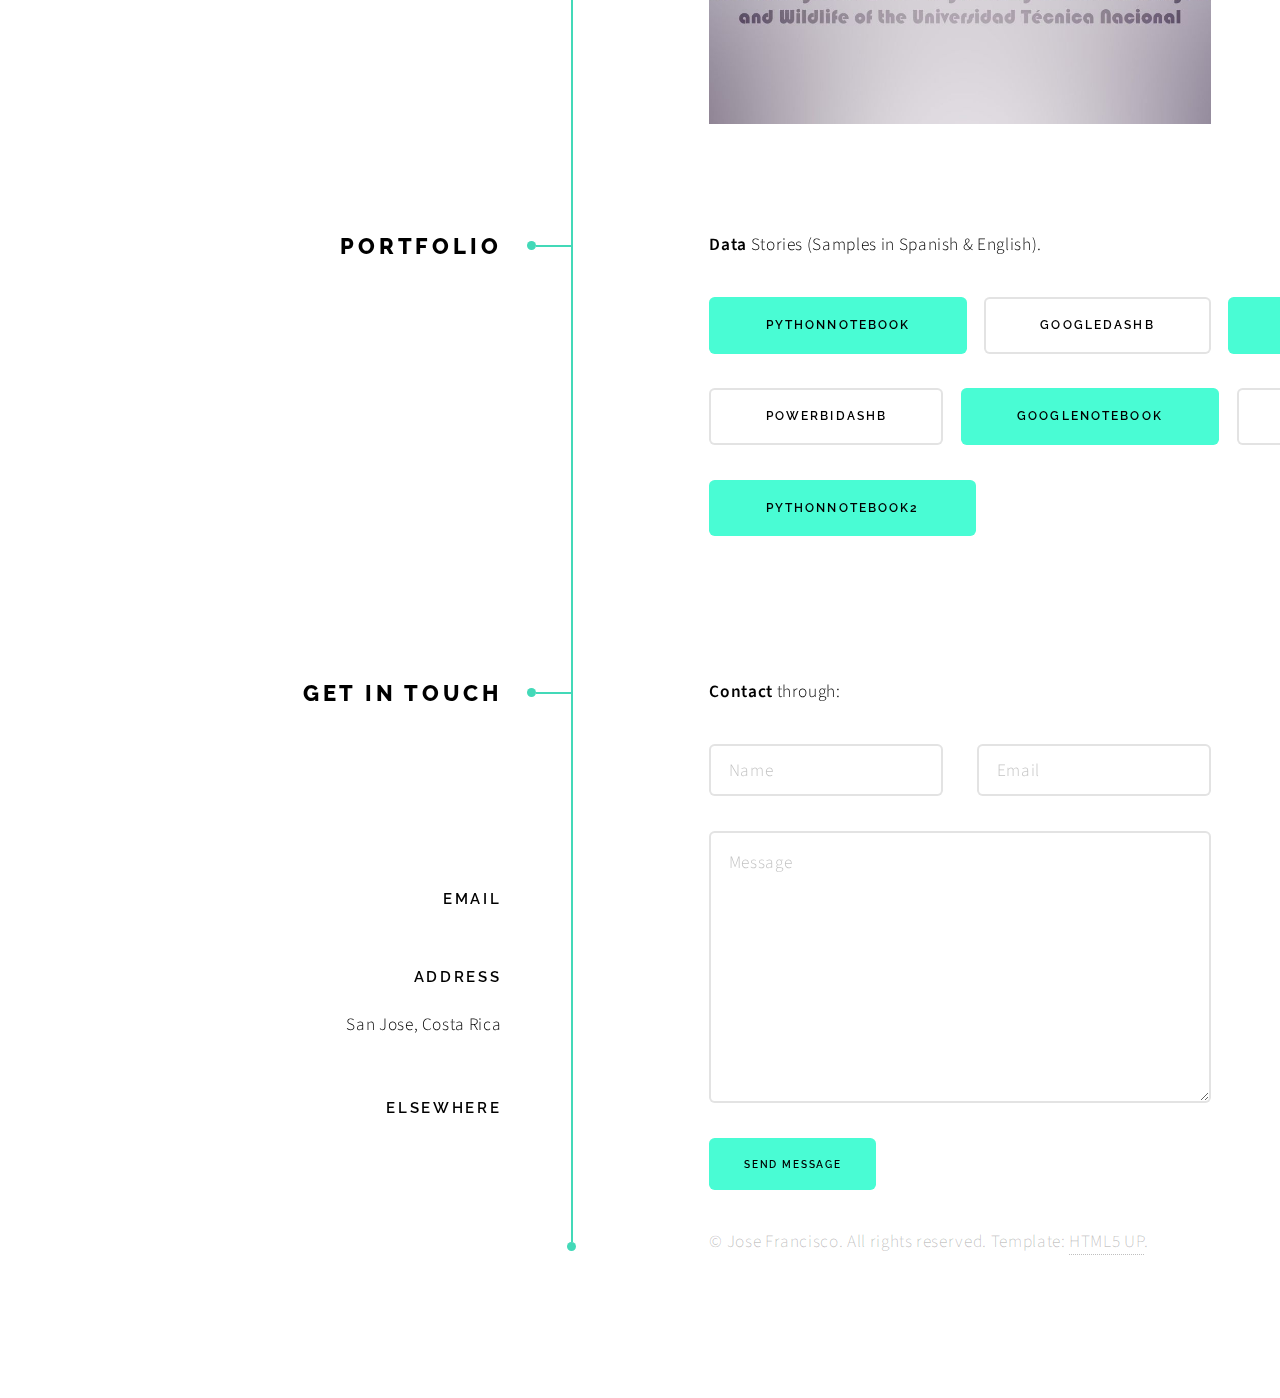
==== commit fa864547: "Actualizar index.html" ====
--- a/index.html
+++ b/index.html
@@ -173,7 +173,7 @@
 							<ul class="items">
 								<li>
 									<h3>Email</h3>
-									<a href="mailto:frnunz@hotmail.com" target="_blank">frnunz@hotmail.com</a>
+									<a href="mailto:" target="_blank"></a>
 								</li>
 								<li>
 									<h3>Address</h3>
@@ -182,7 +182,7 @@
 								<li>
 									<h3>Elsewhere</h3>
 									<ul class="icons">
-										<li><a href="https://cr.linkedin.com/in/josé-francisco-núñez-obando-ab6a9156" target="_blank" class="icon fa-linkedin"><span class="label">LinkedIn</span></a></li>
+										<li><a href="https://www.linkedin.com/in/jose-francisco-n-ab6a9156?utm_source=share&utm_campaign=share_via&utm_content=profile&utm_medium=android_app" target="_blank" class="icon fa-linkedin"><span class="label">LinkedIn</span></a></li>
 									</ul>
 								</li>
 							</ul>
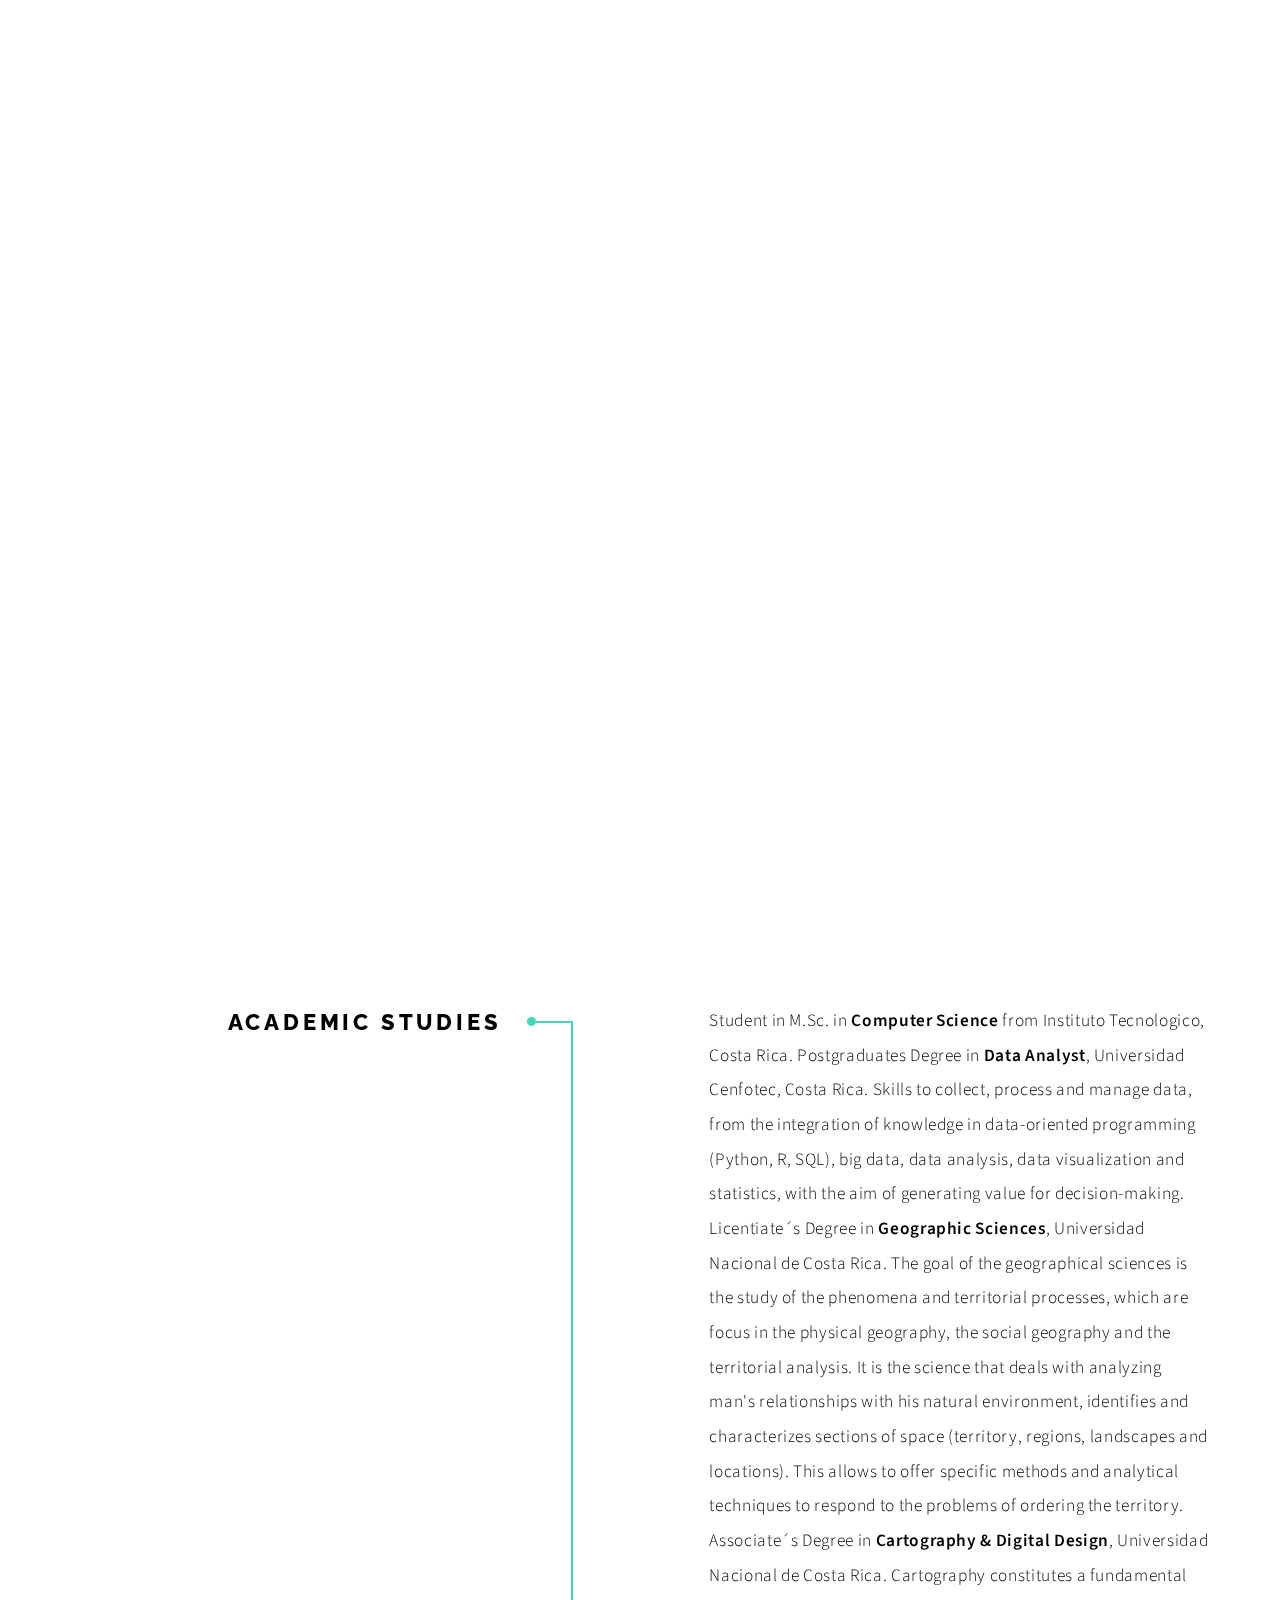
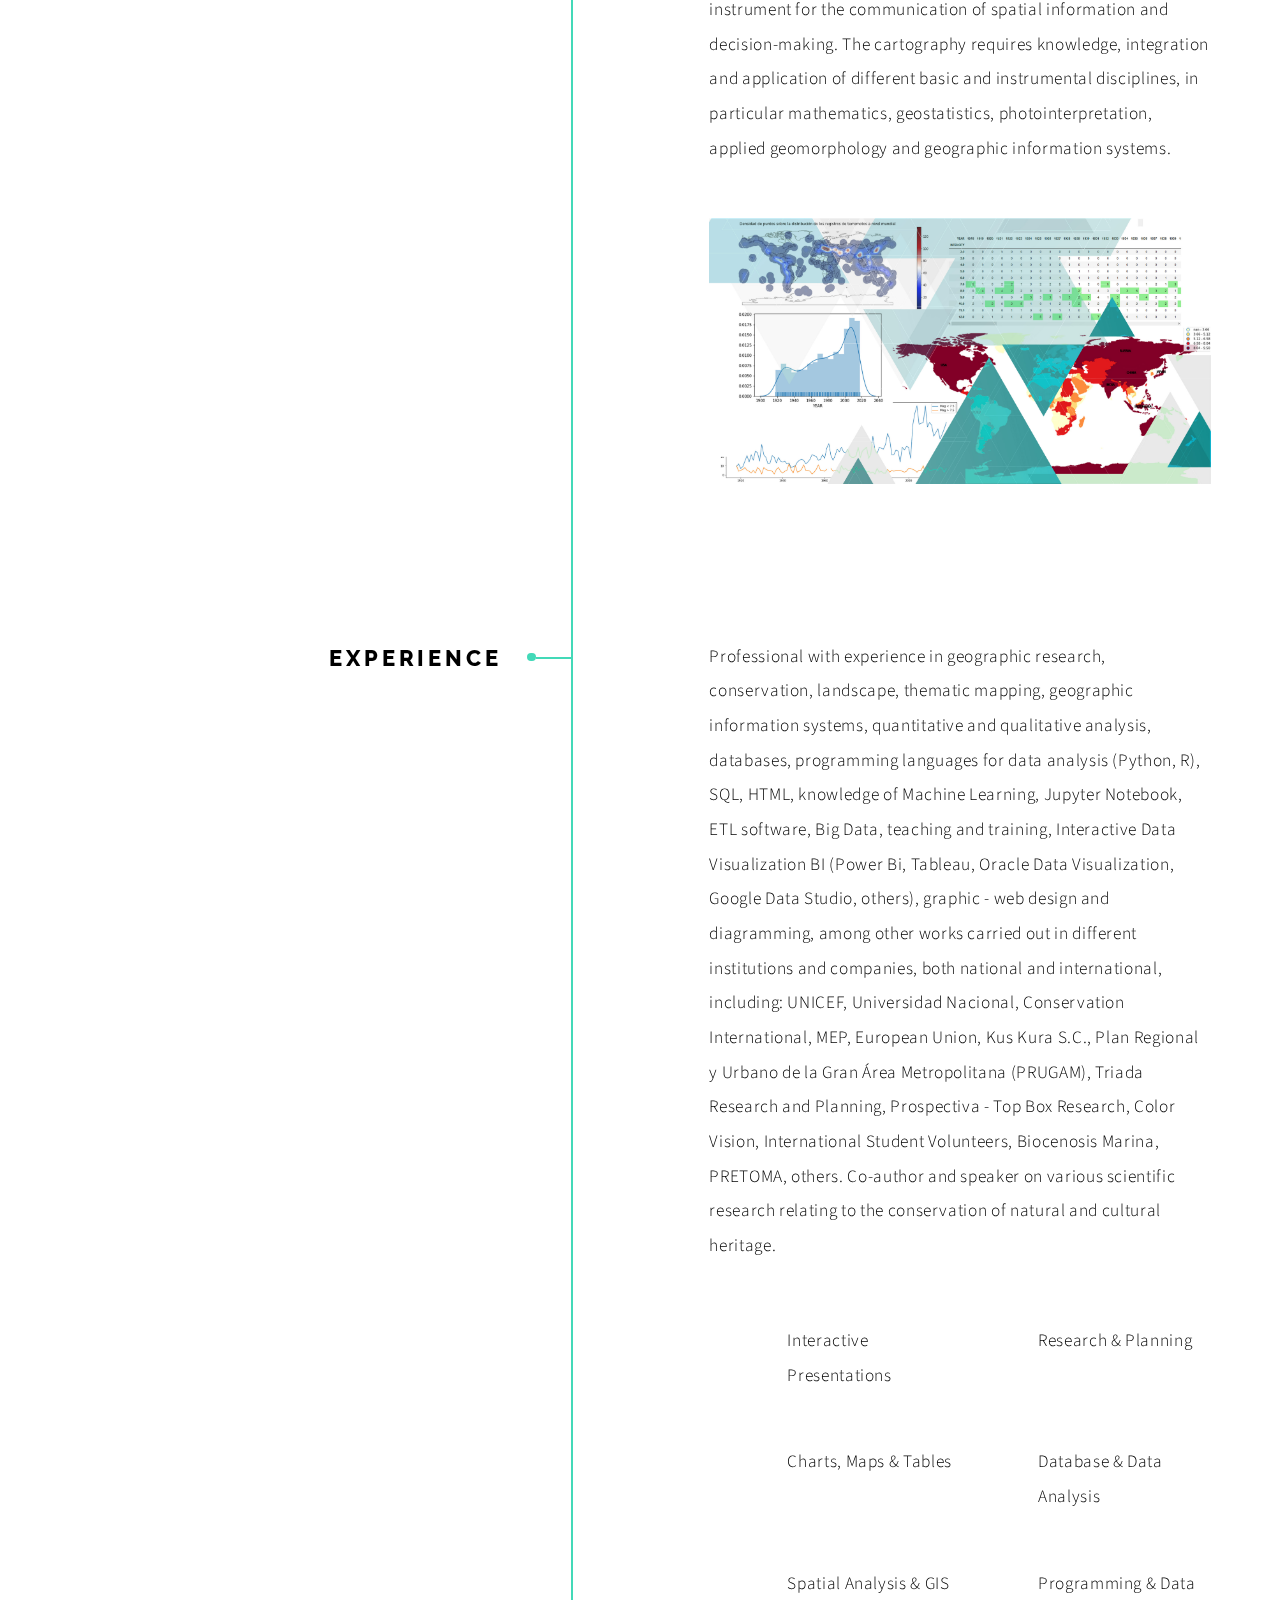
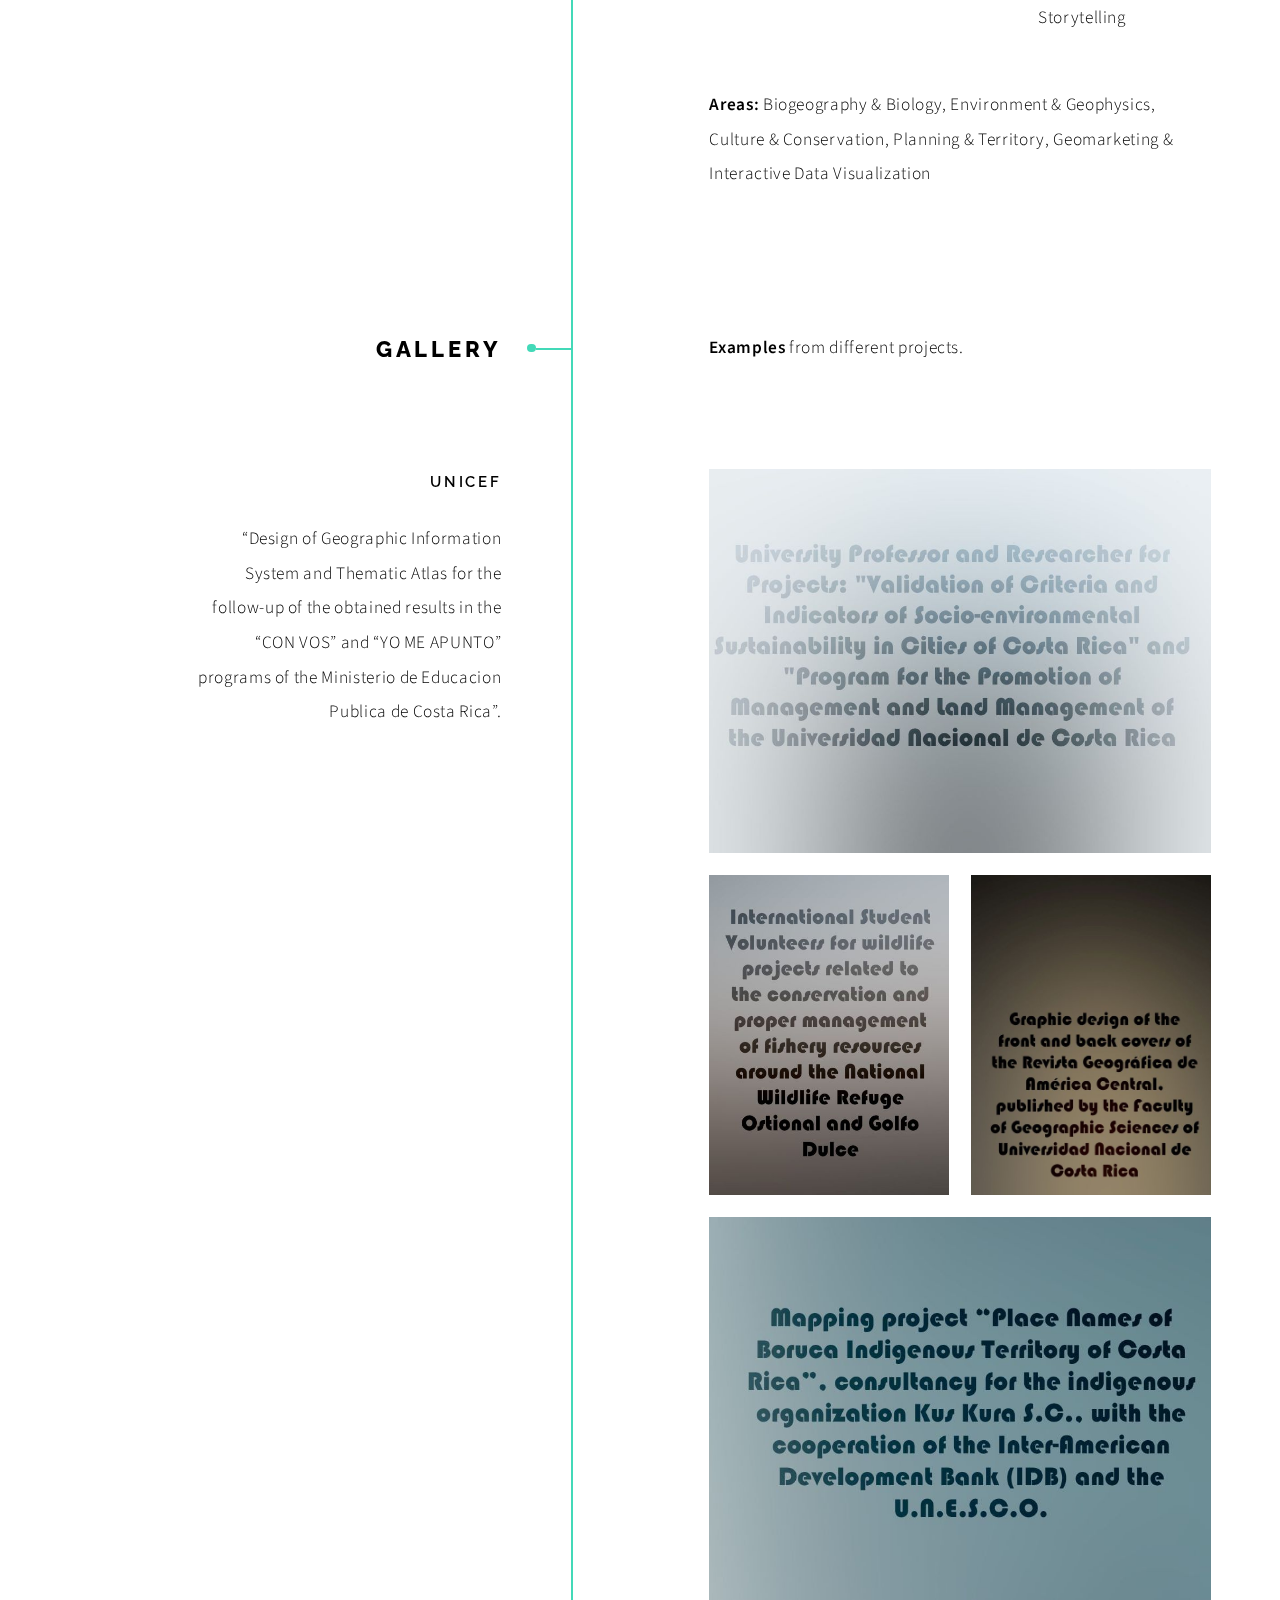
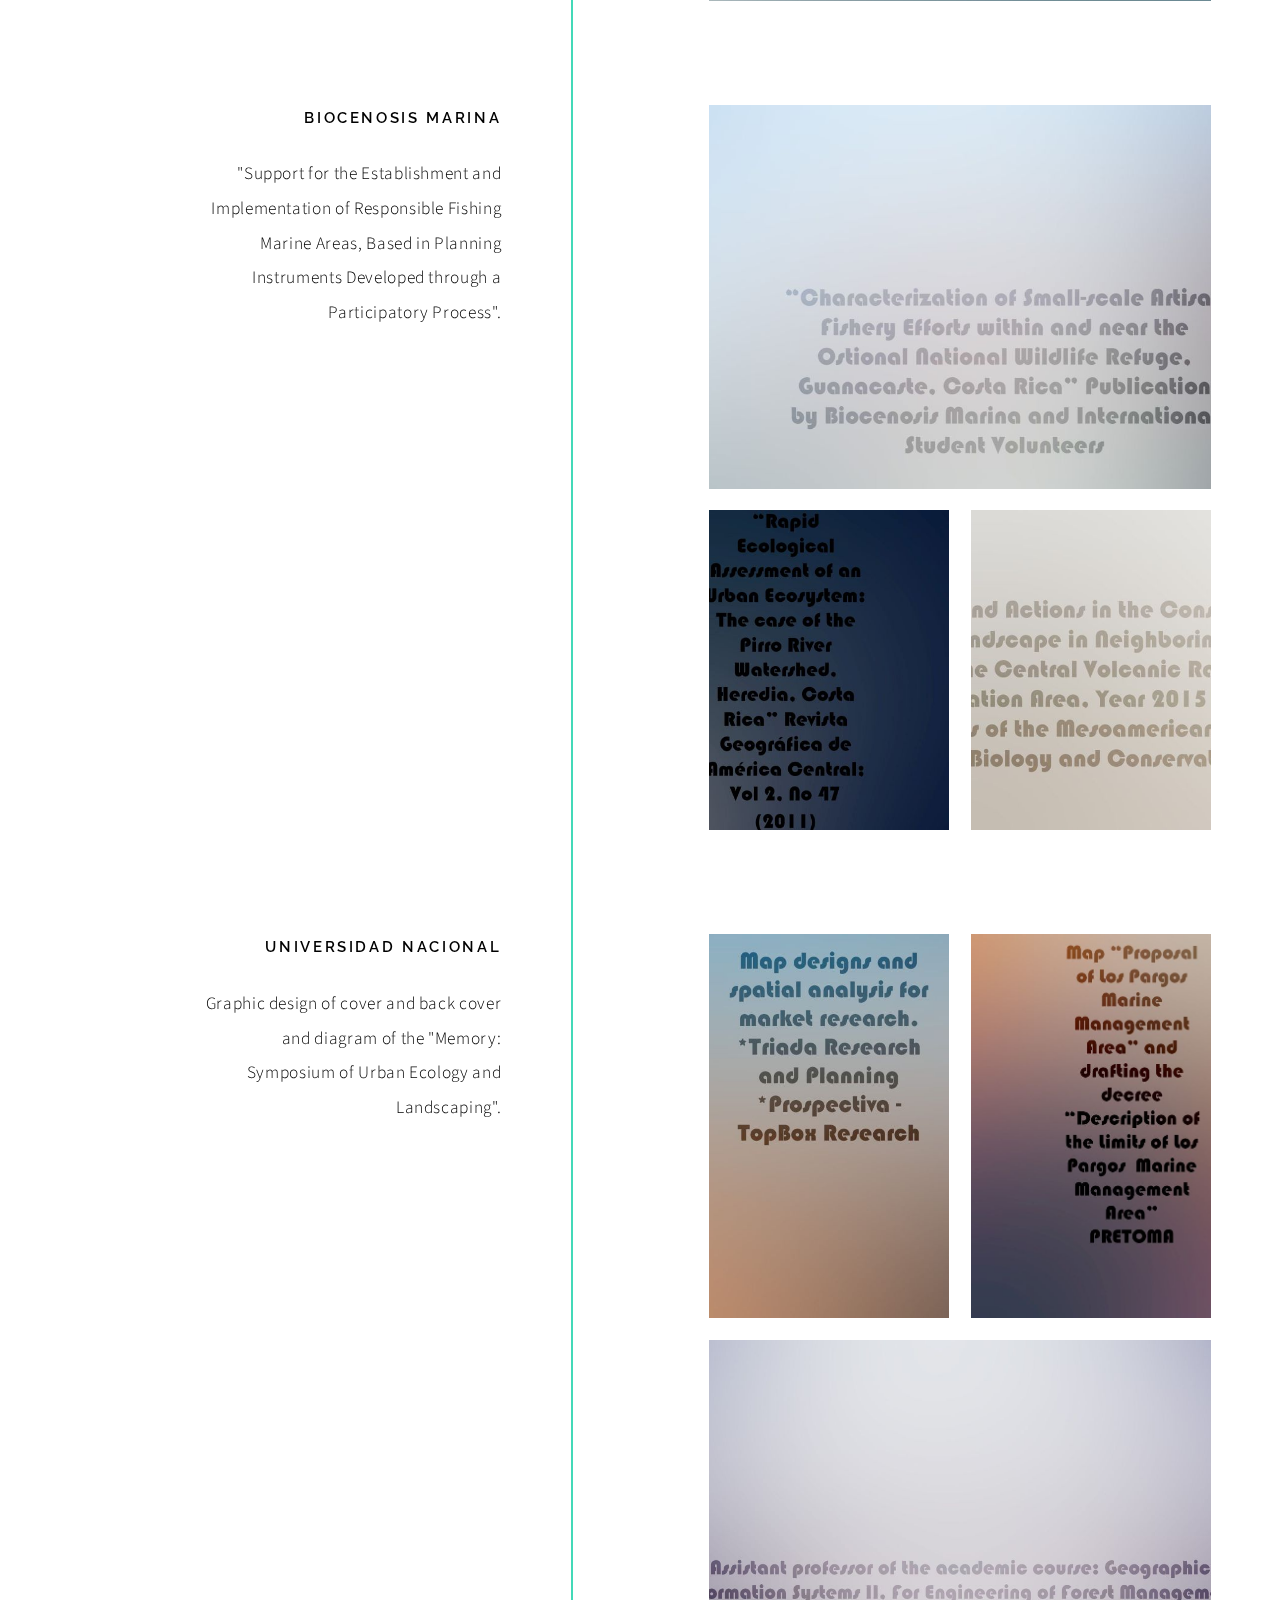
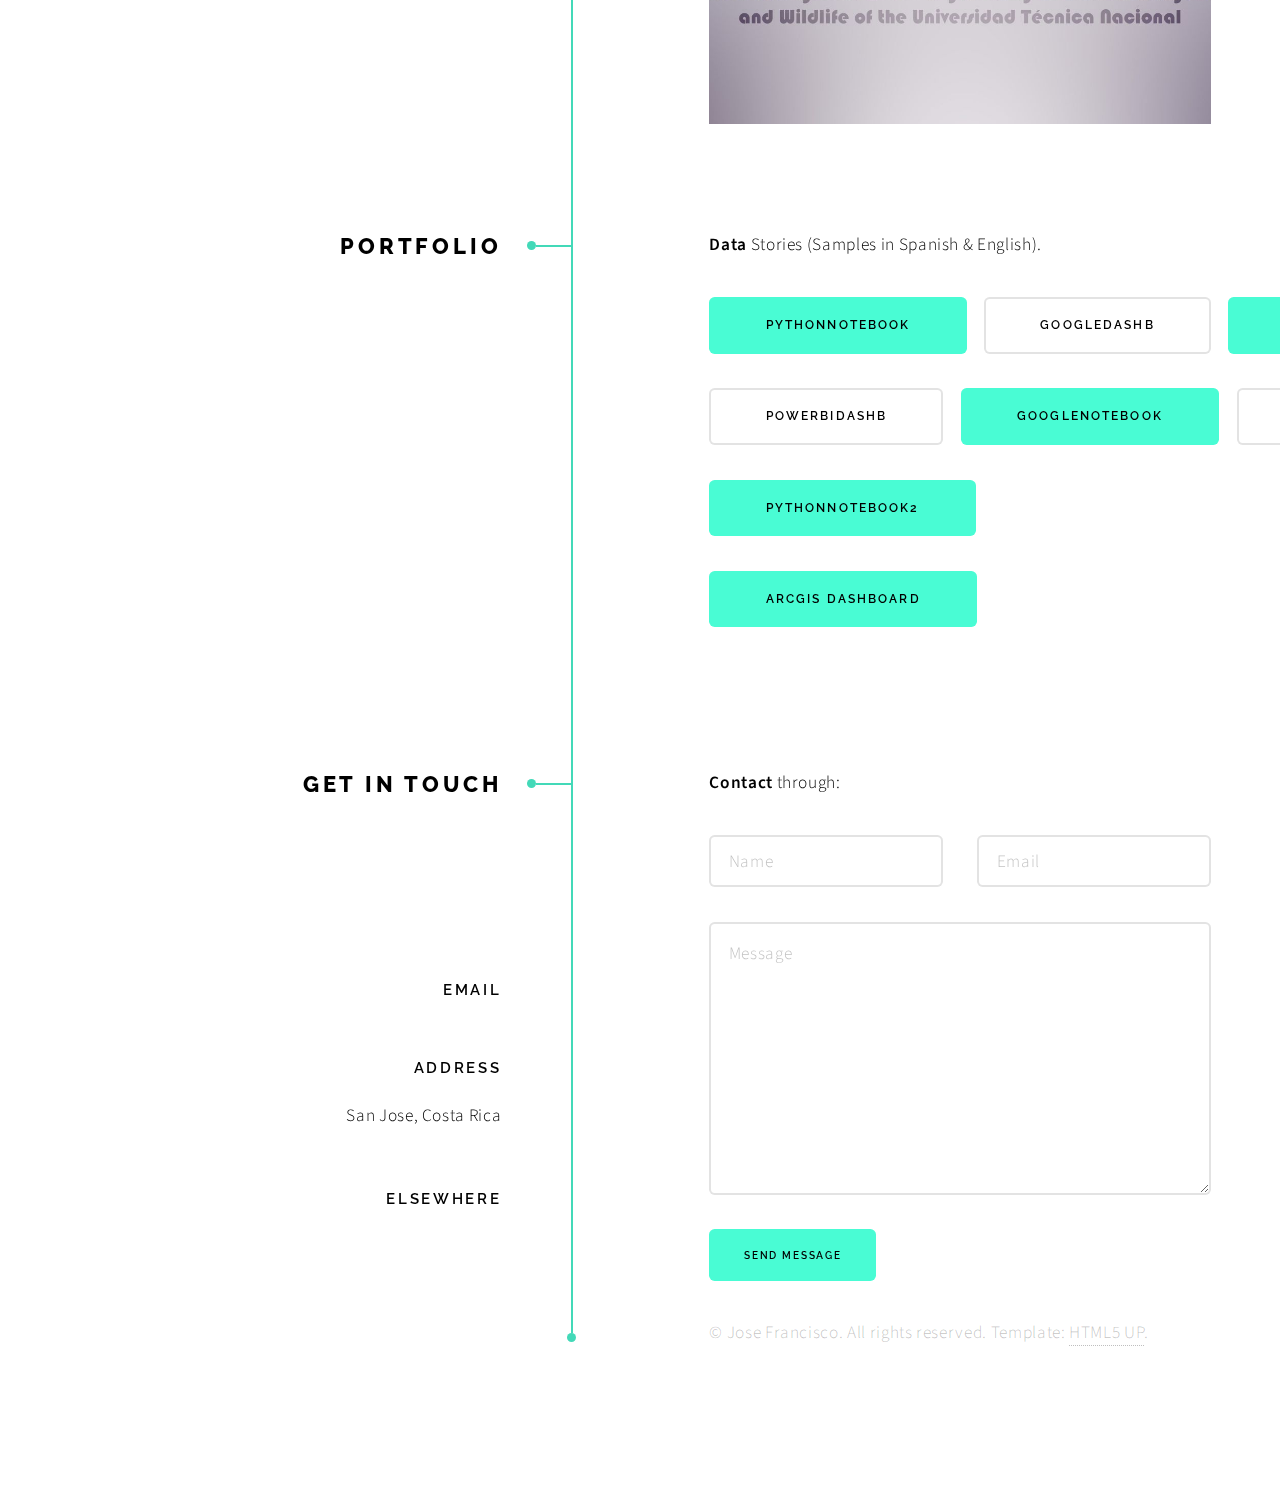
==== commit 8de40d6e: "Update index.html" ====
--- a/index.html
+++ b/index.html
@@ -139,6 +139,9 @@
 							</ul>
 							<ul class="actions">
 								<li><a href="https://geoimaginarte.github.io/projects/maxent/" target="_blank" class="button primary large">PythonNotebook2</a></li>
+							</ul>
+							<ul class="actions">
+								<li><a href="https://www.arcgis.com/apps/SummaryViewer/index.html?appid=0030919dfffa4c63977e968161eebc77" target="_blank" class="button primary large">Arcgis Dashboard</a></li>
 							</ul>
 						</div>
 					</section>
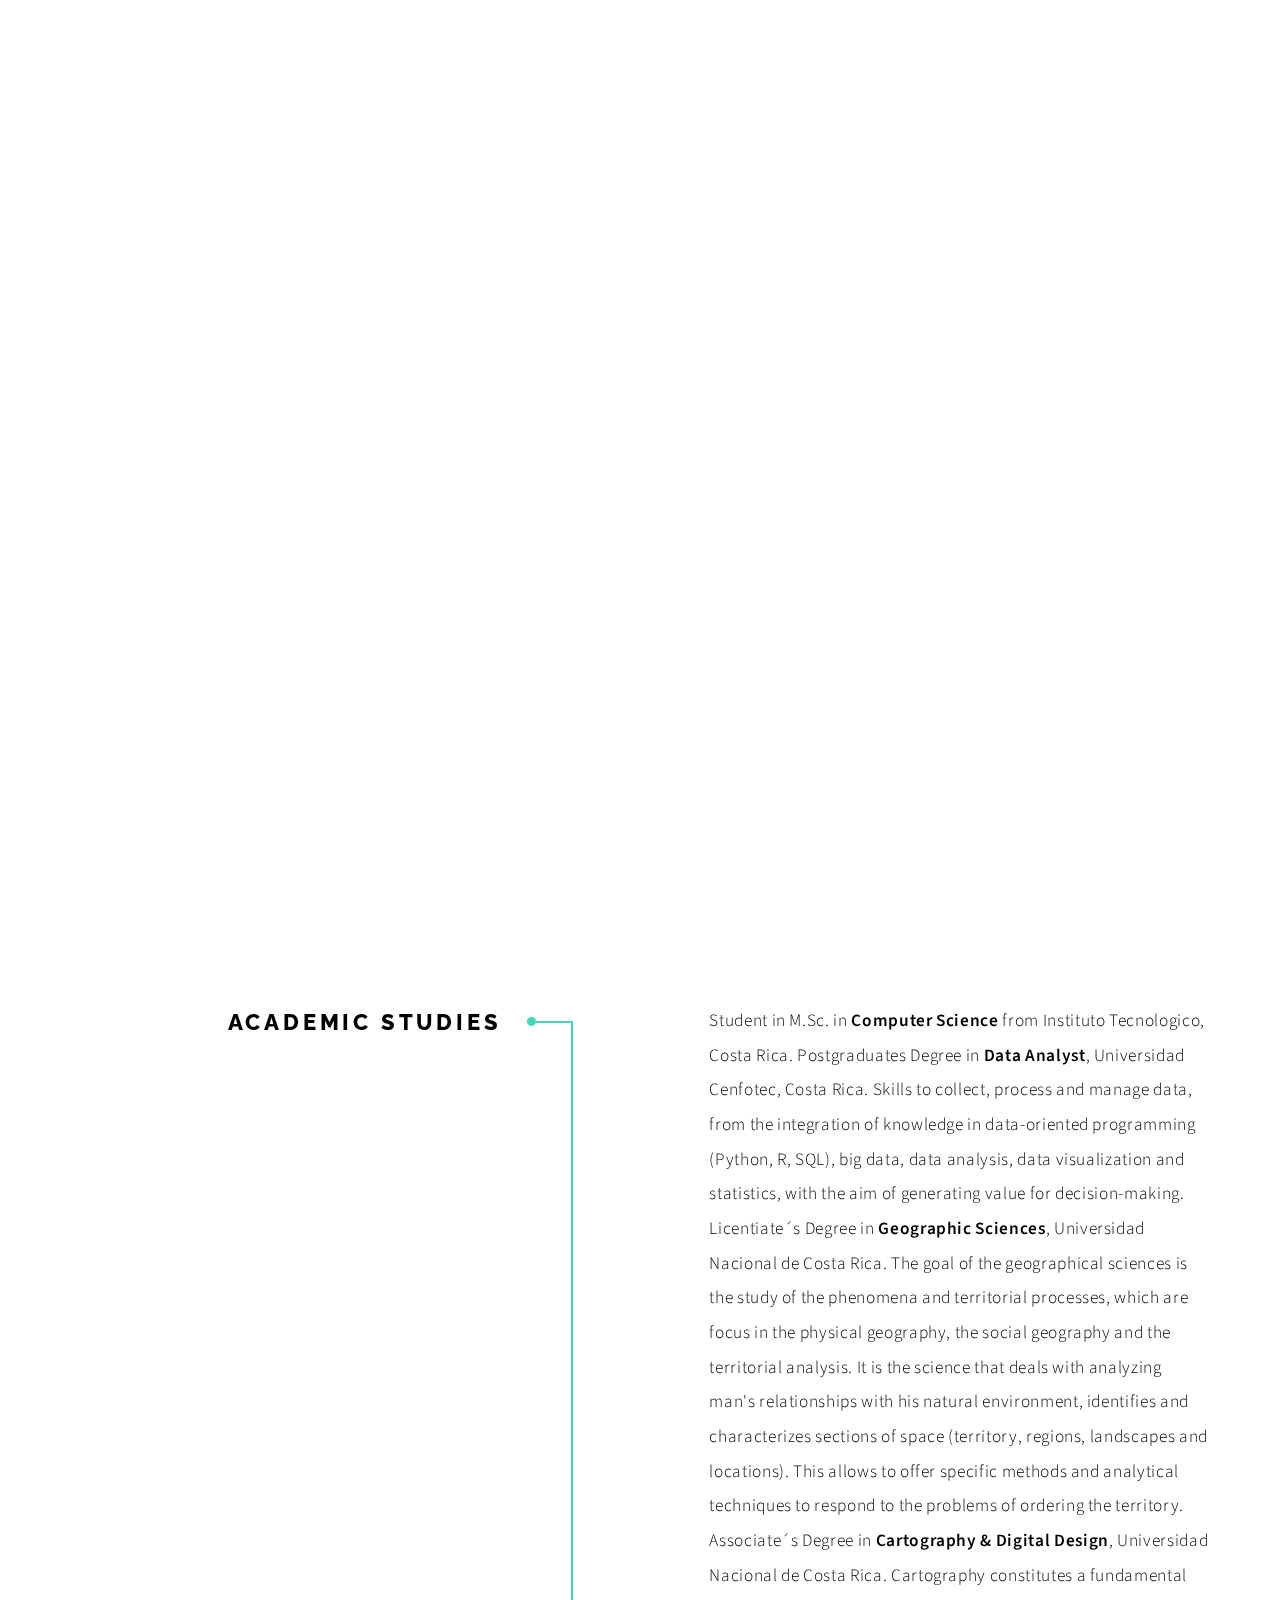
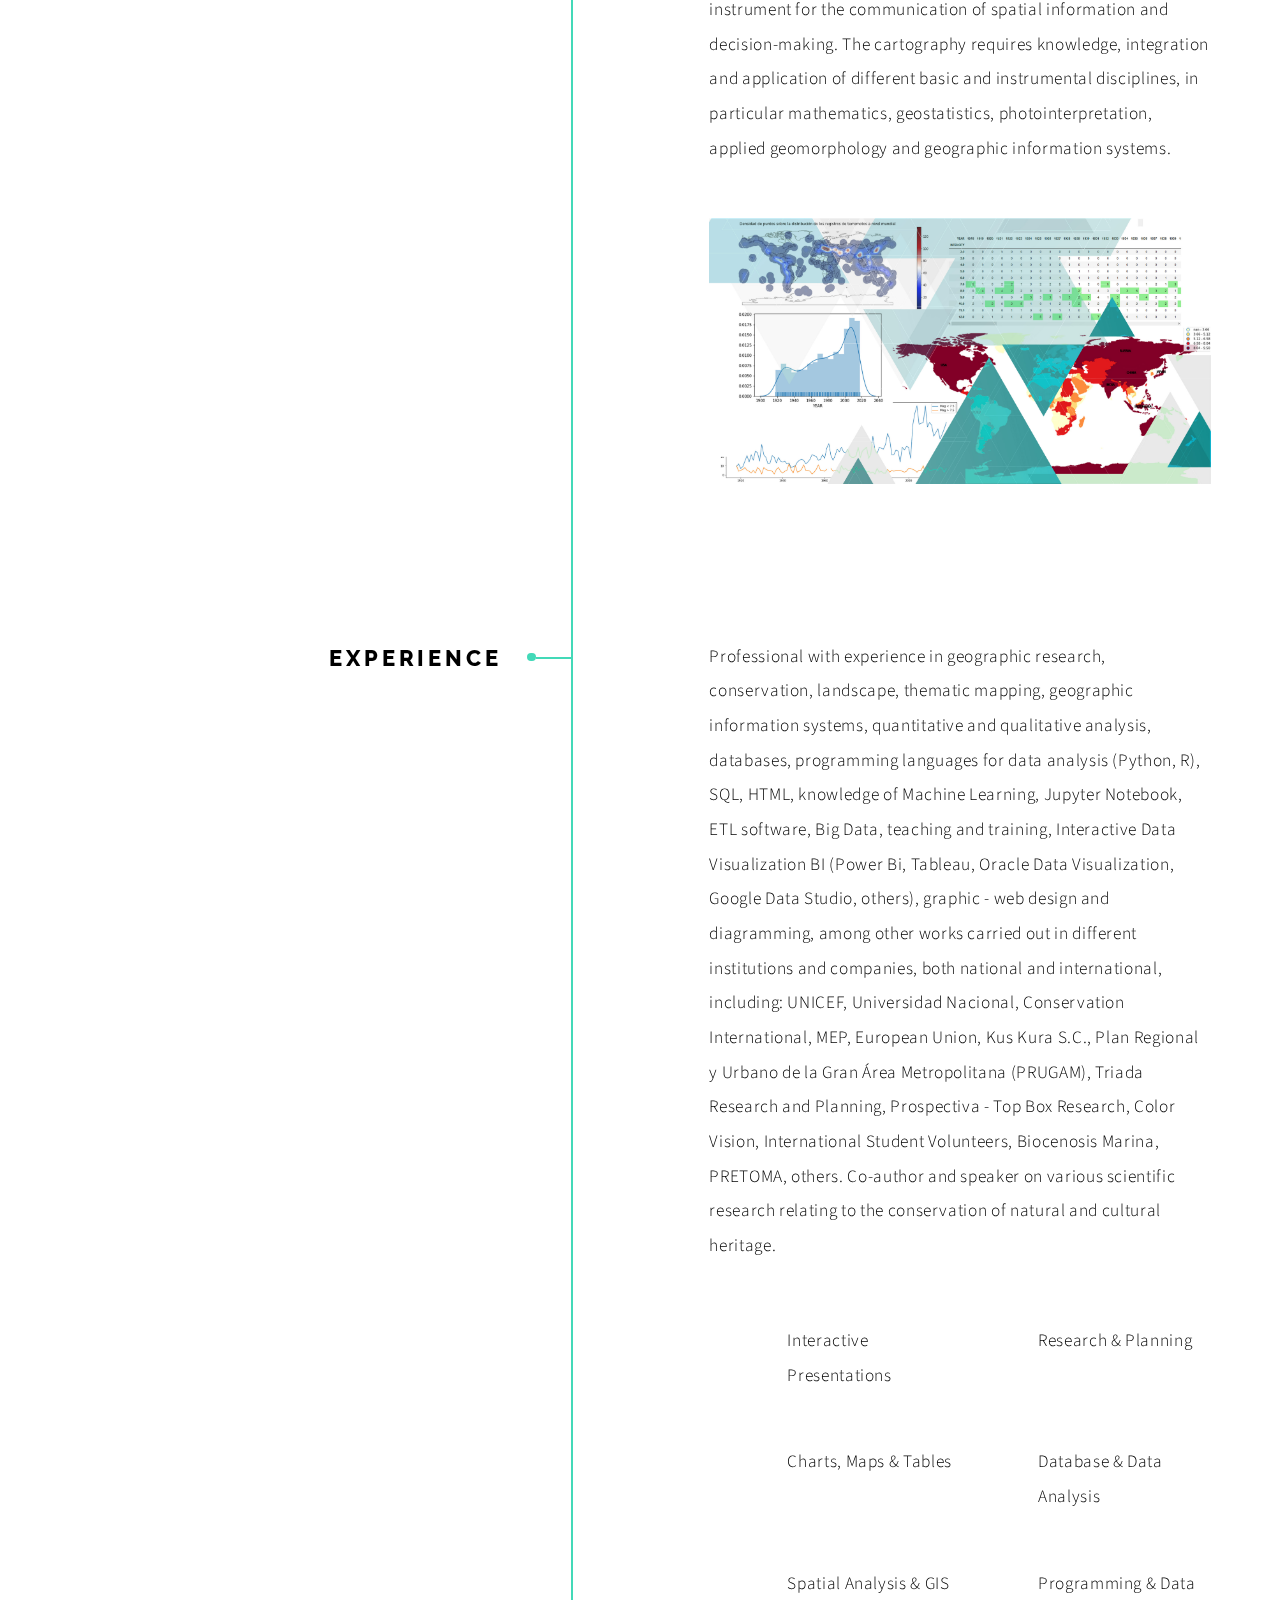
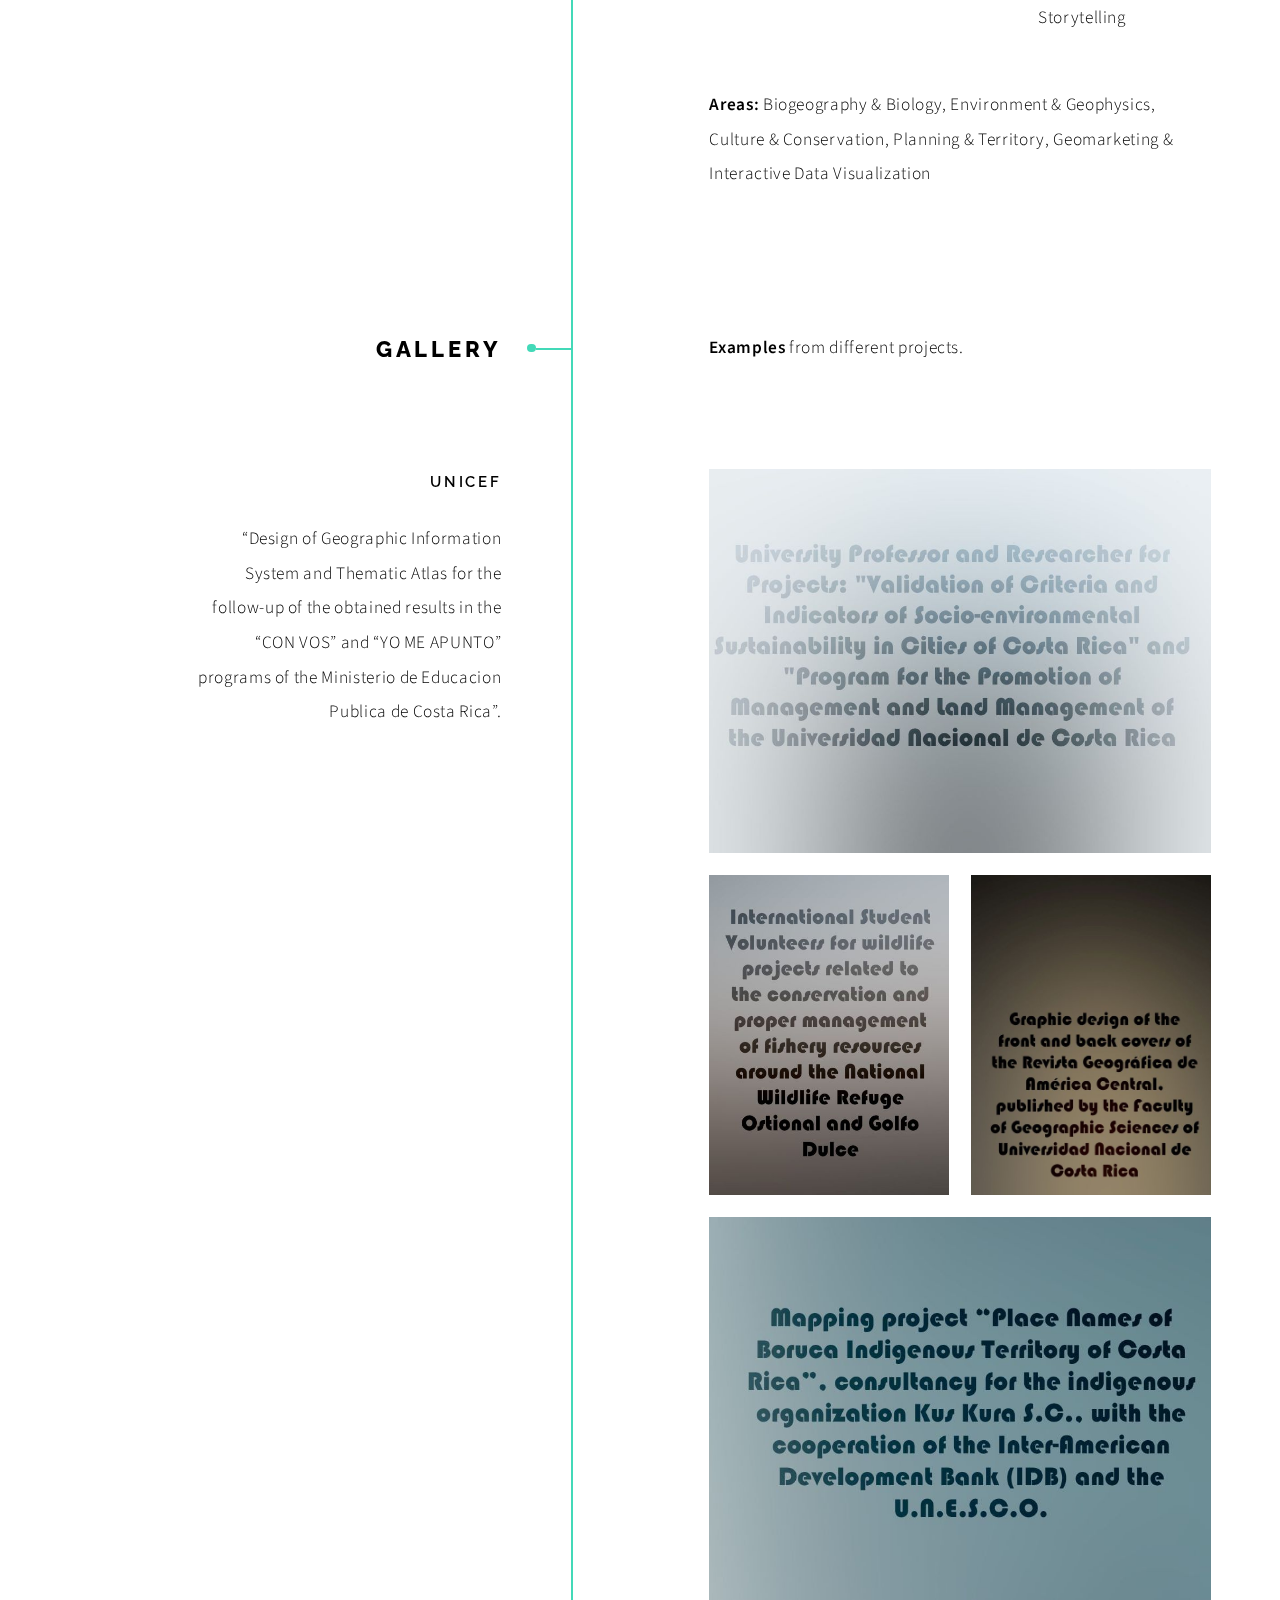
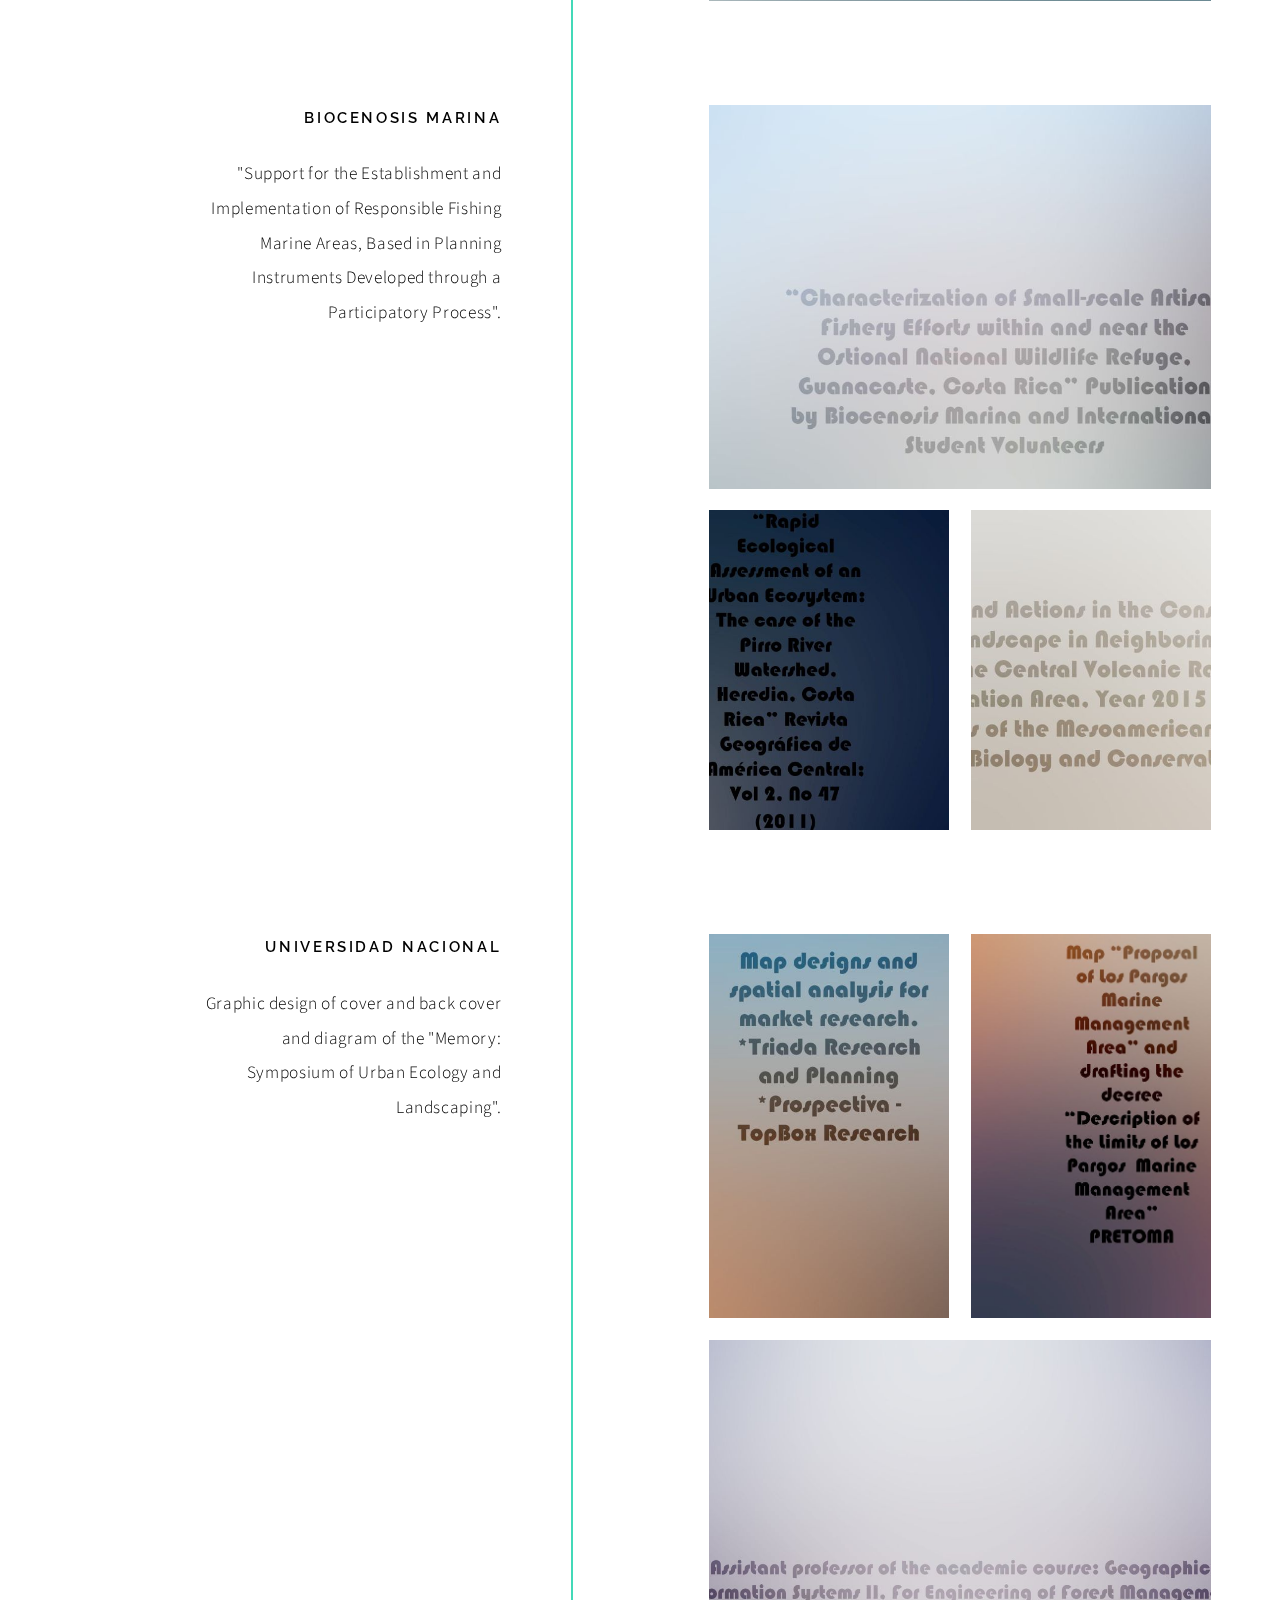
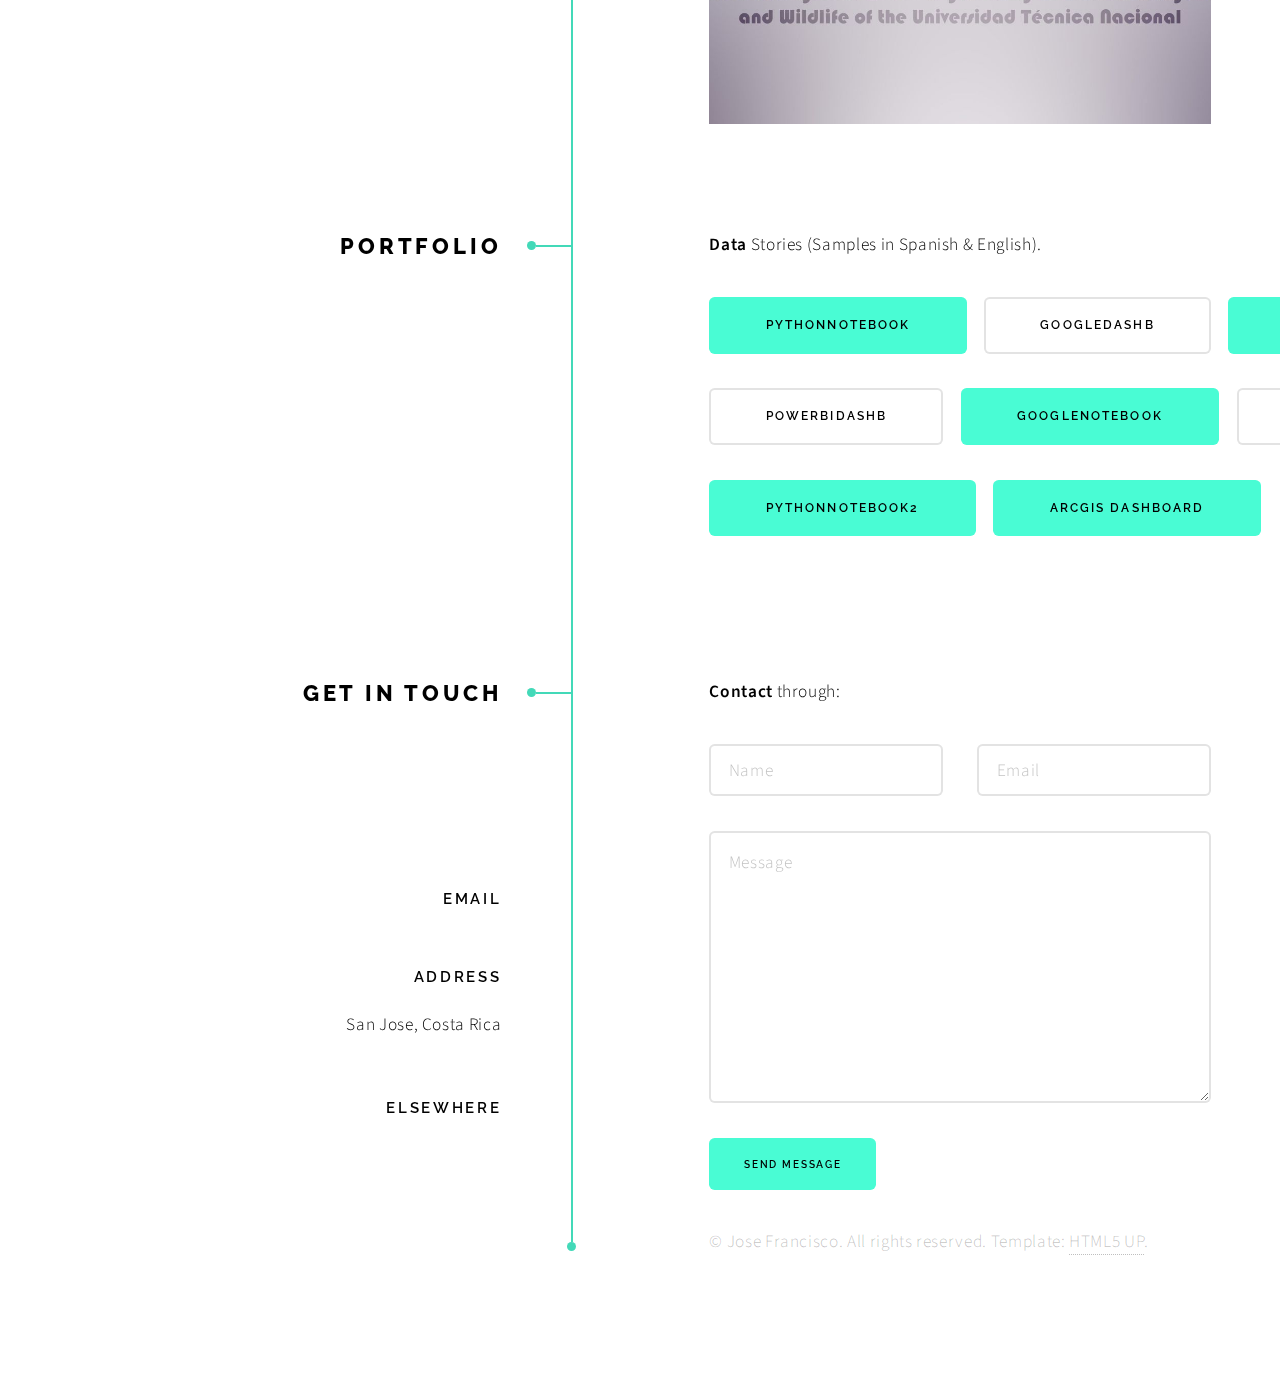
==== commit bf11824a: "Update index.html" ====
--- a/index.html
+++ b/index.html
@@ -139,8 +139,6 @@
 							</ul>
 							<ul class="actions">
 								<li><a href="https://geoimaginarte.github.io/projects/maxent/" target="_blank" class="button primary large">PythonNotebook2</a></li>
-							</ul>
-							<ul class="actions">
 								<li><a href="https://www.arcgis.com/apps/SummaryViewer/index.html?appid=0030919dfffa4c63977e968161eebc77" target="_blank" class="button primary large">Arcgis Dashboard</a></li>
 							</ul>
 						</div>
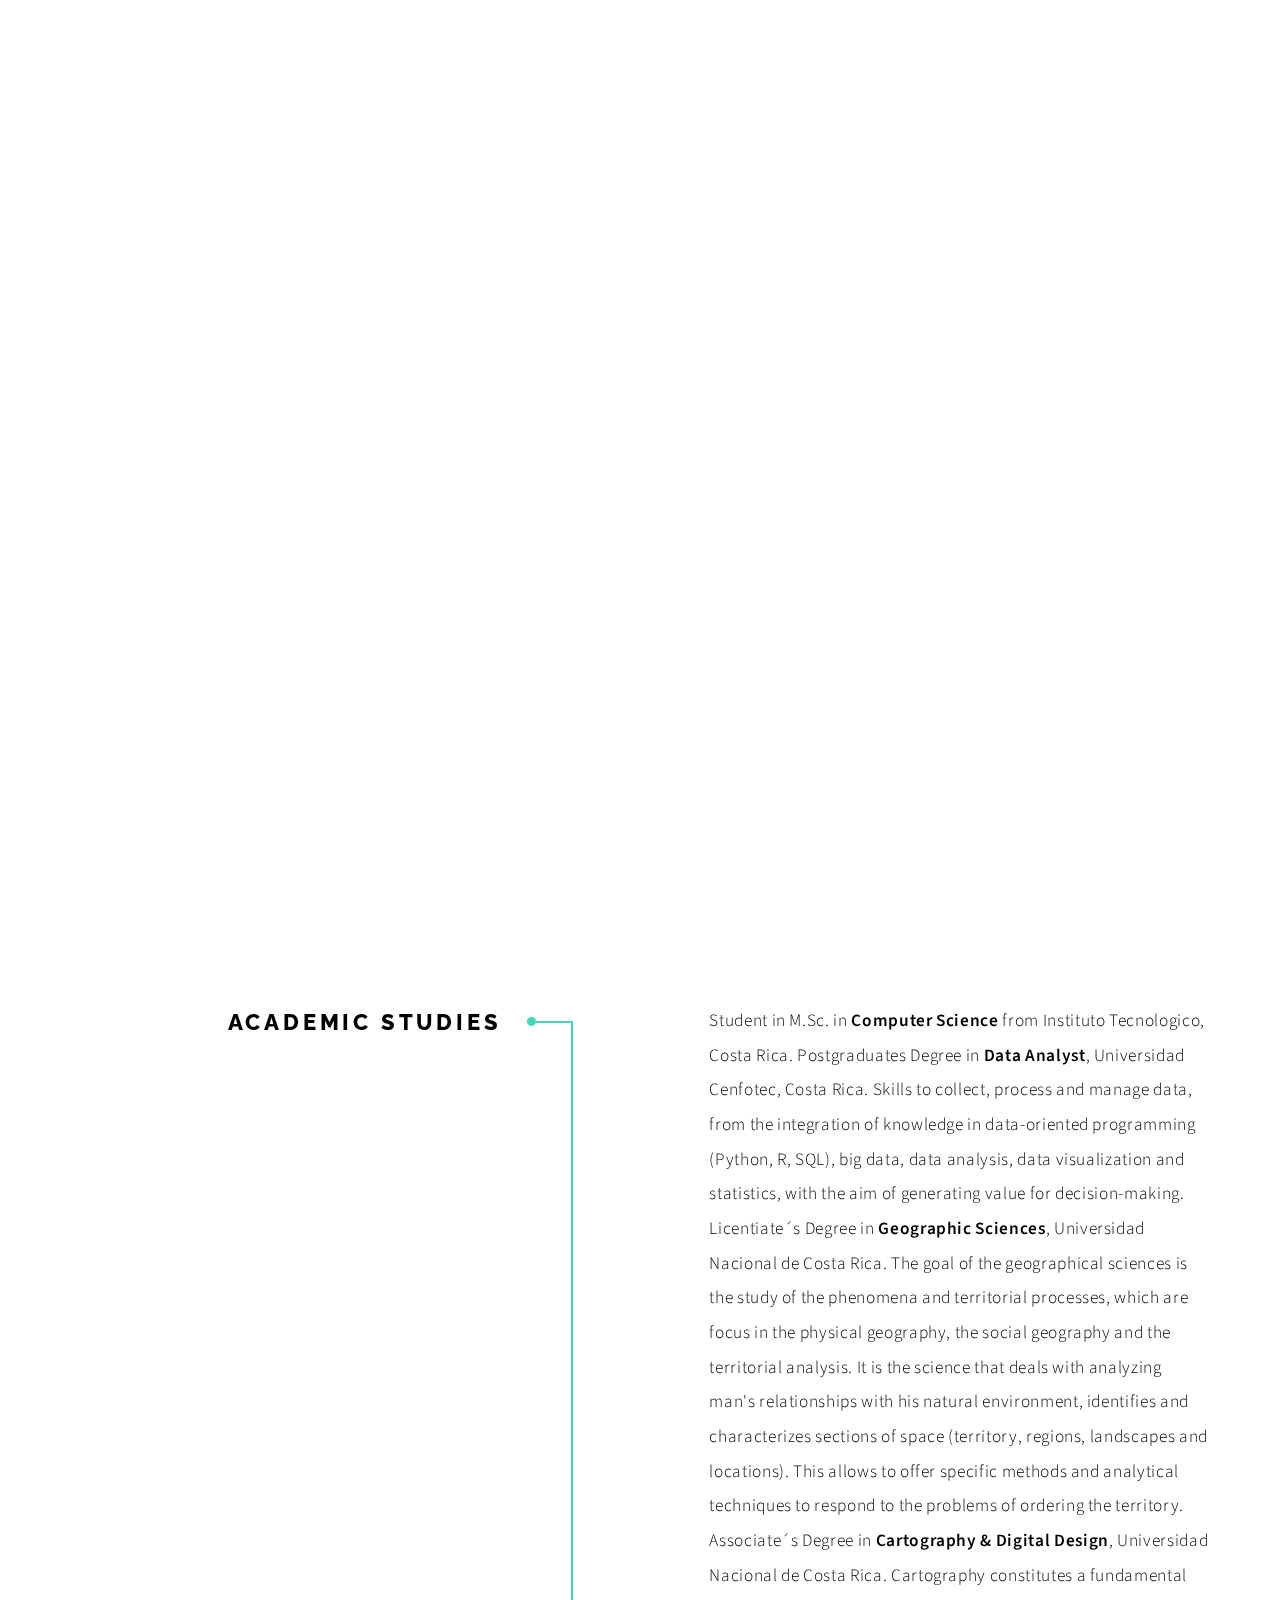
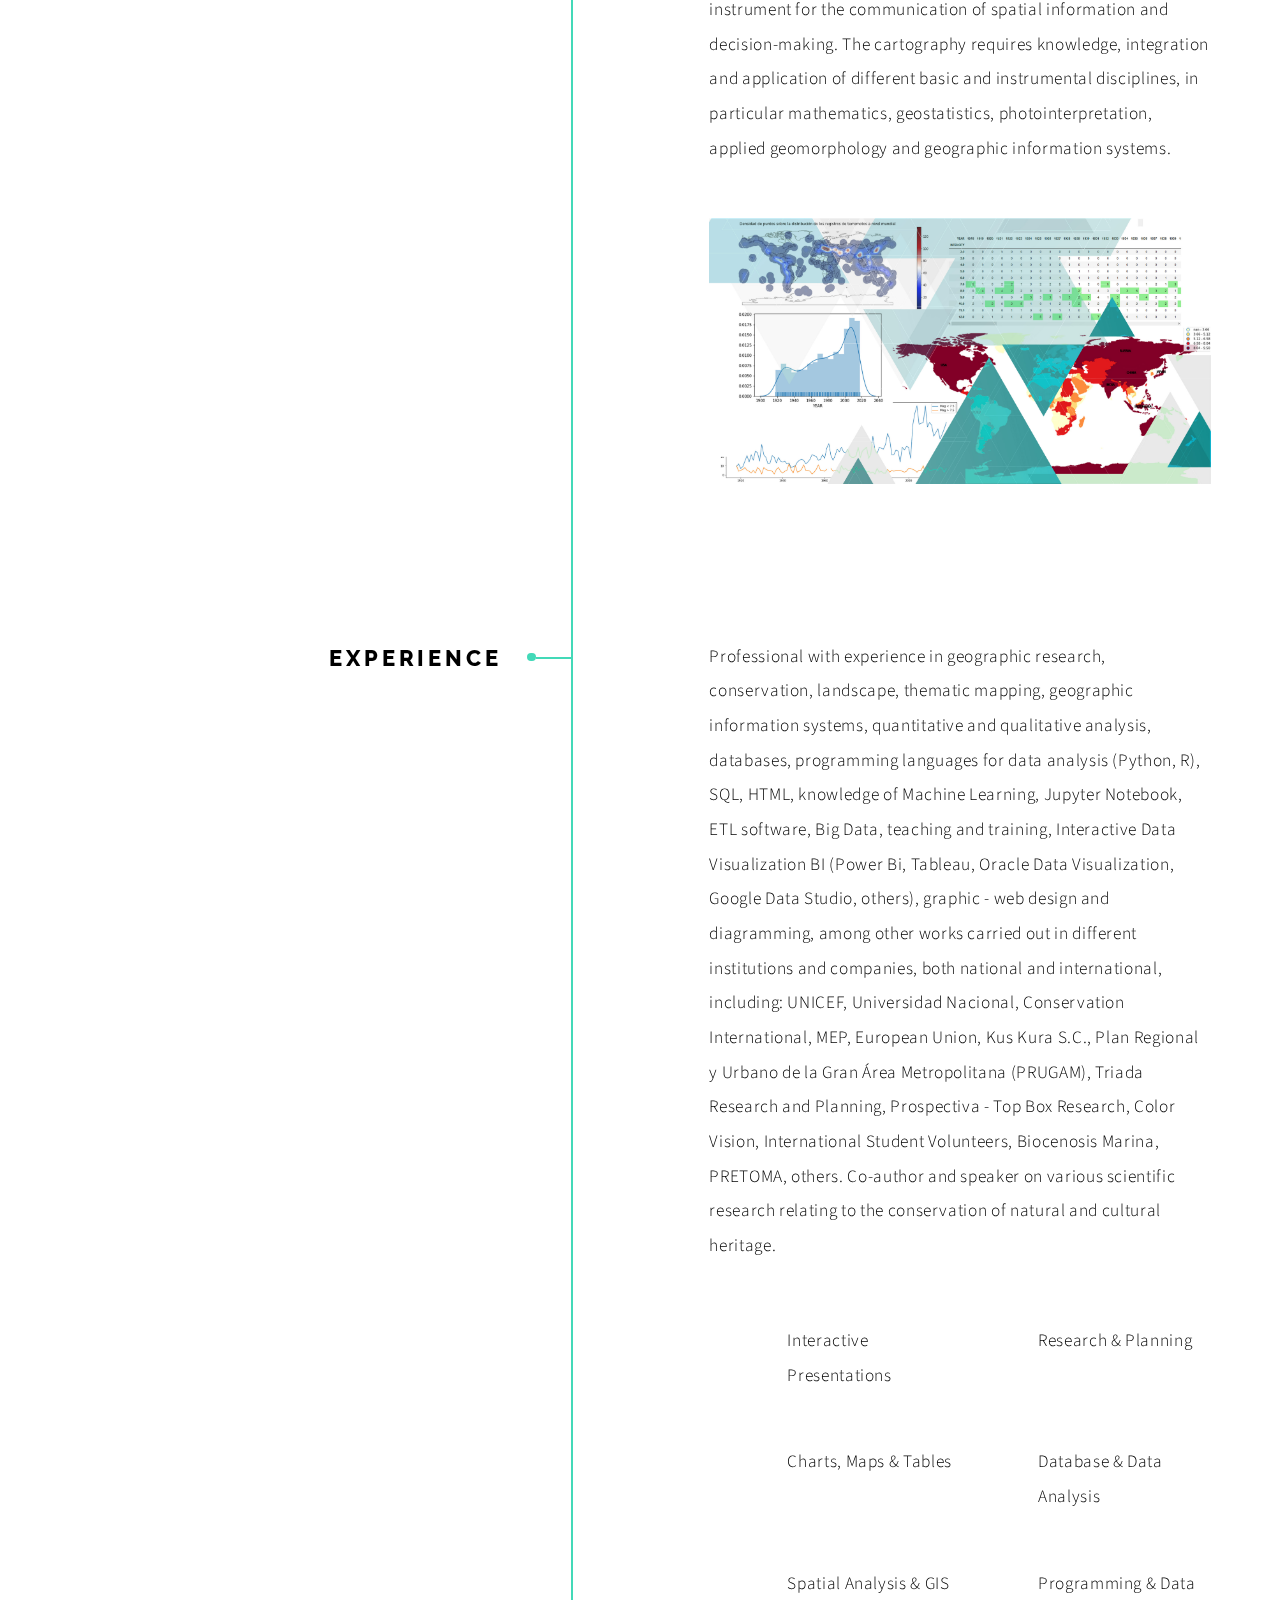
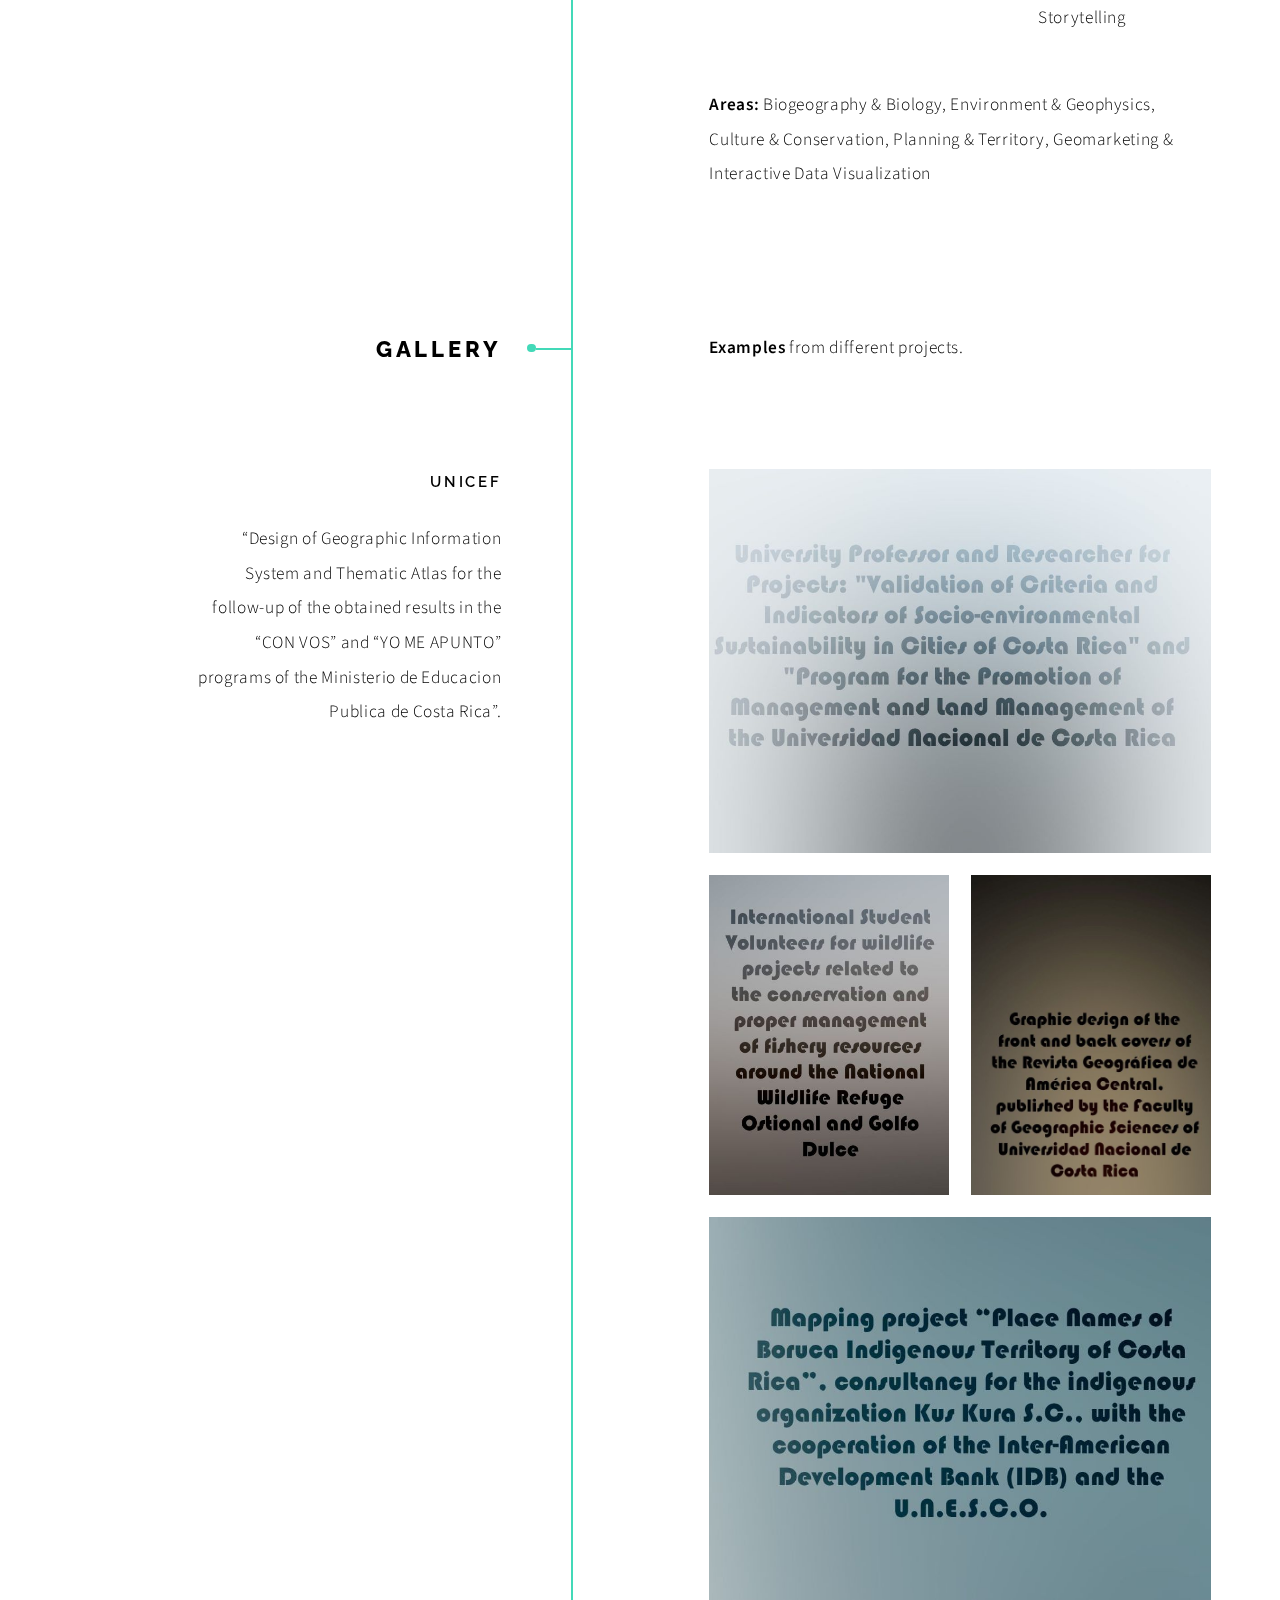
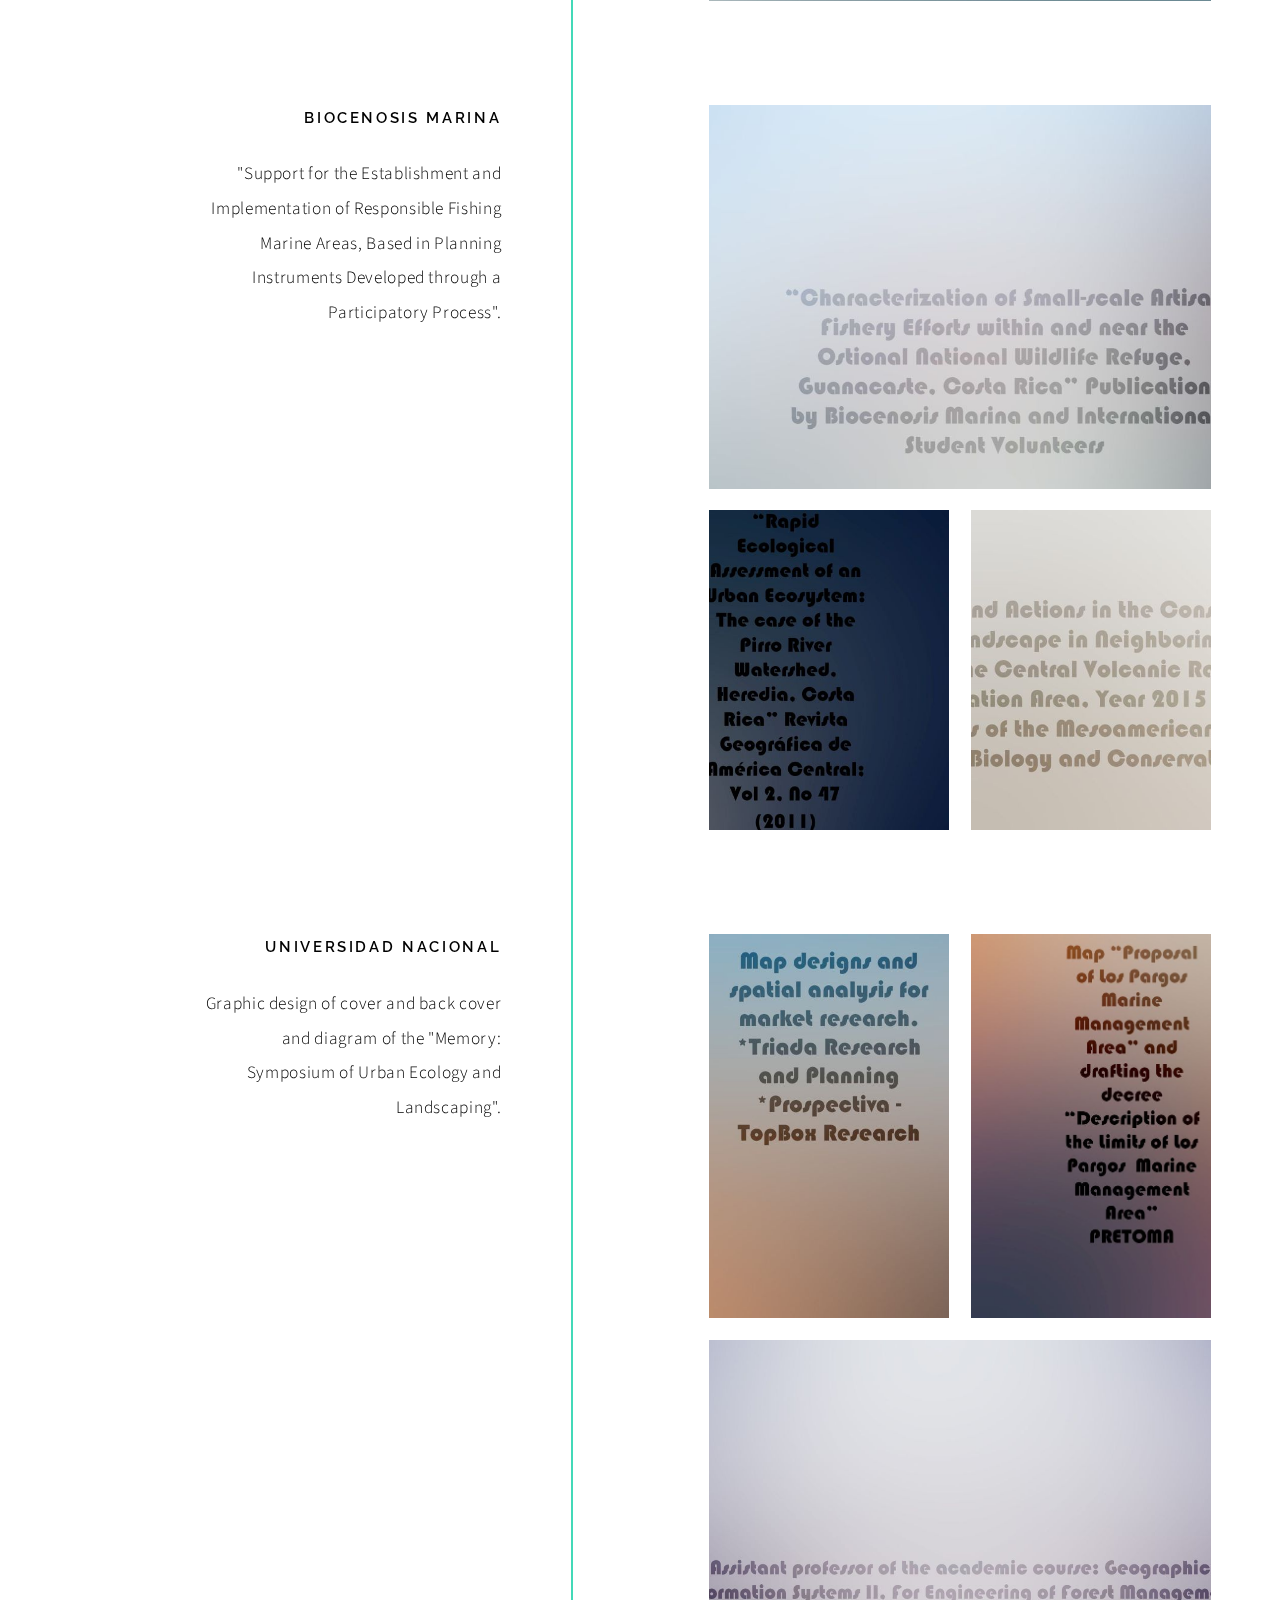
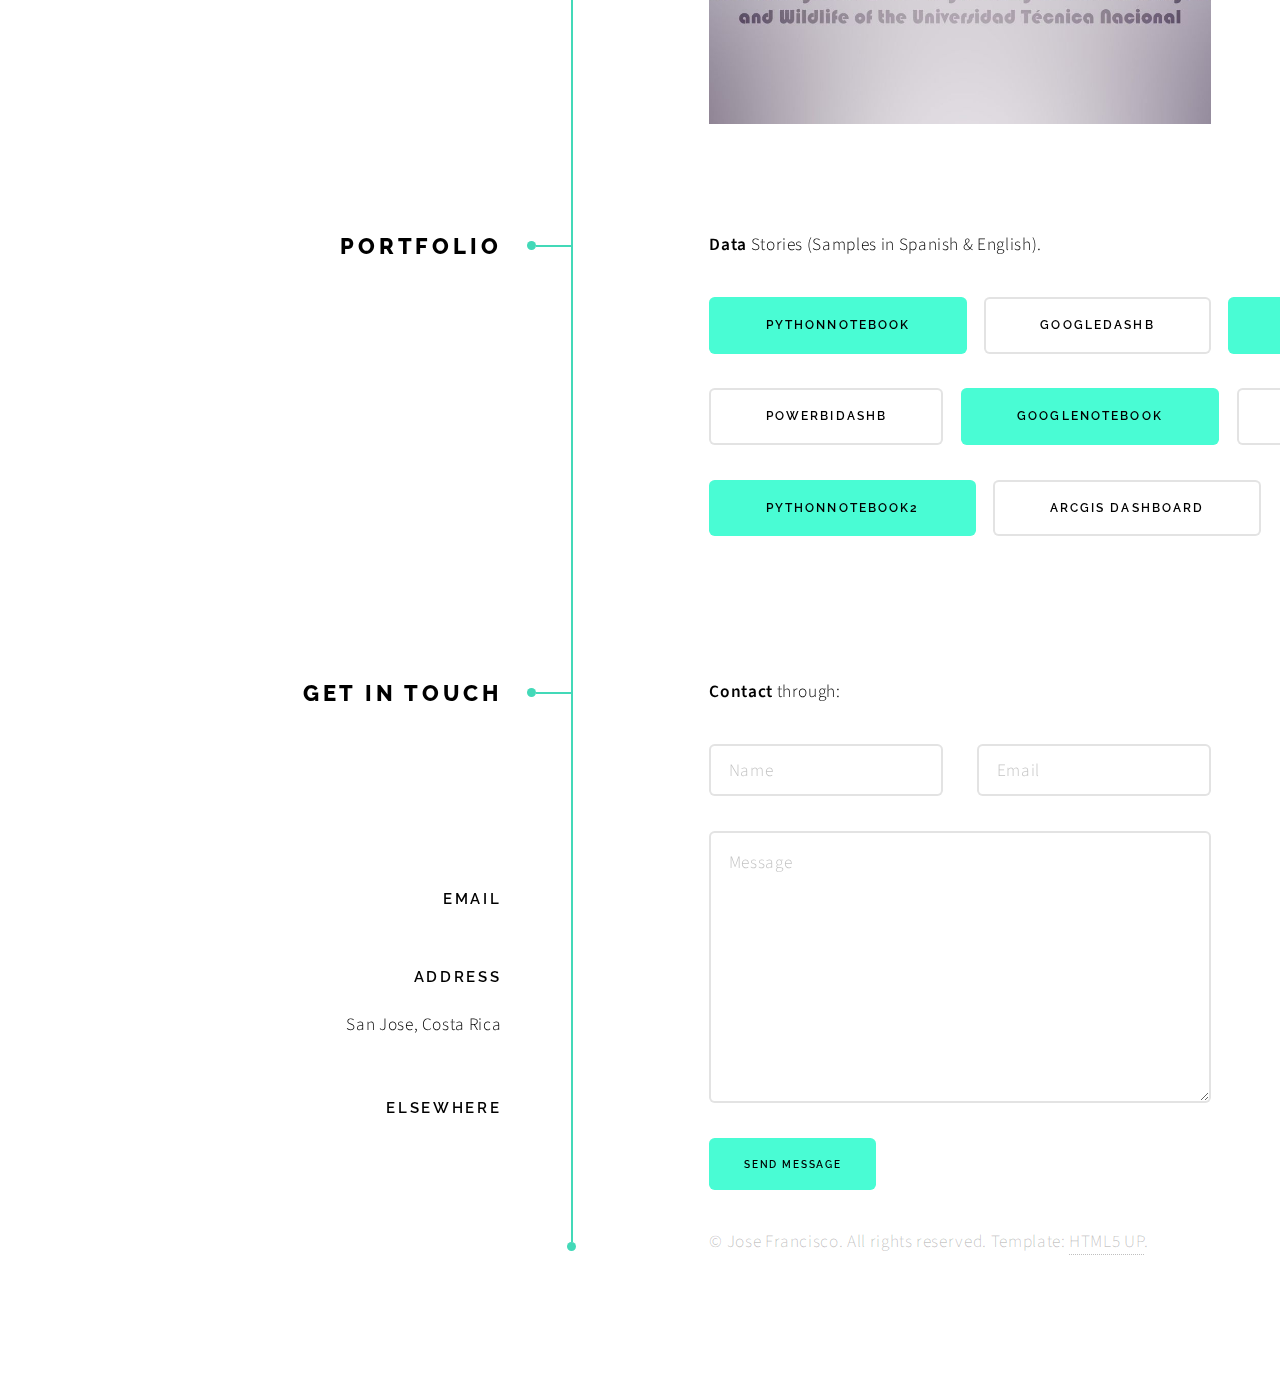
==== commit 65e269b7: "Update index.html" ====
--- a/index.html
+++ b/index.html
@@ -133,13 +133,13 @@
 								<li><a href="https://geoimaginarte.github.io/mysite/proyecto" target="_blank" class="button primary large">RMarkdown</a></li>
 							</ul>
 							<ul class="actions">
-								<li><a href="https://app.powerbi.com/view?r=eyJrIjoiY2UzYTM2ZTQtYTNiZi00NTQ3LWEwY2EtMWQwNGRmMzlmZTllIiwidCI6ImRmNDgyNDYxLWEyODItNDAxZi1iN2U0LTkzM2Y3ZGU5ZWM0MiIsImMiOjR9&pageName=ReportSectionc4e71fb776905668b40b" target="_blank" class="button large">PowerBIDashb</a></li>
+								<li><a href="https://app.powerbi.com/view?r=eyJrIjoiZTQxMDc0NzItZjYzOC00ZTkxLTgwNTctZjE5Njk1NWJjOGE3IiwidCI6ImRmNDgyNDYxLWEyODItNDAxZi1iN2U0LTkzM2Y3ZGU5ZWM0MiIsImMiOjR9" target="_blank" class="button large">PowerBIDashb</a></li>
 								<li><a href="https://geoimaginarte.github.io/projects/bioinfo/" target="_blank" class="button primary large">GoogleNotebook</a></li>
 								<li><a href="https://geoimaginarte.github.io/projects/dashboard/" target="_blank" class="button large">RDashboard</a></li>
 							</ul>
 							<ul class="actions">
 								<li><a href="https://geoimaginarte.github.io/projects/maxent/" target="_blank" class="button primary large">PythonNotebook2</a></li>
-								<li><a href="https://www.arcgis.com/apps/SummaryViewer/index.html?appid=0030919dfffa4c63977e968161eebc77" target="_blank" class="button primary large">Arcgis Dashboard</a></li>
+								<li><a href="https://www.arcgis.com/apps/SummaryViewer/index.html?appid=0030919dfffa4c63977e968161eebc77" target="_blank" class="button large">Arcgis Dashboard</a></li>
 							</ul>
 						</div>
 					</section>
